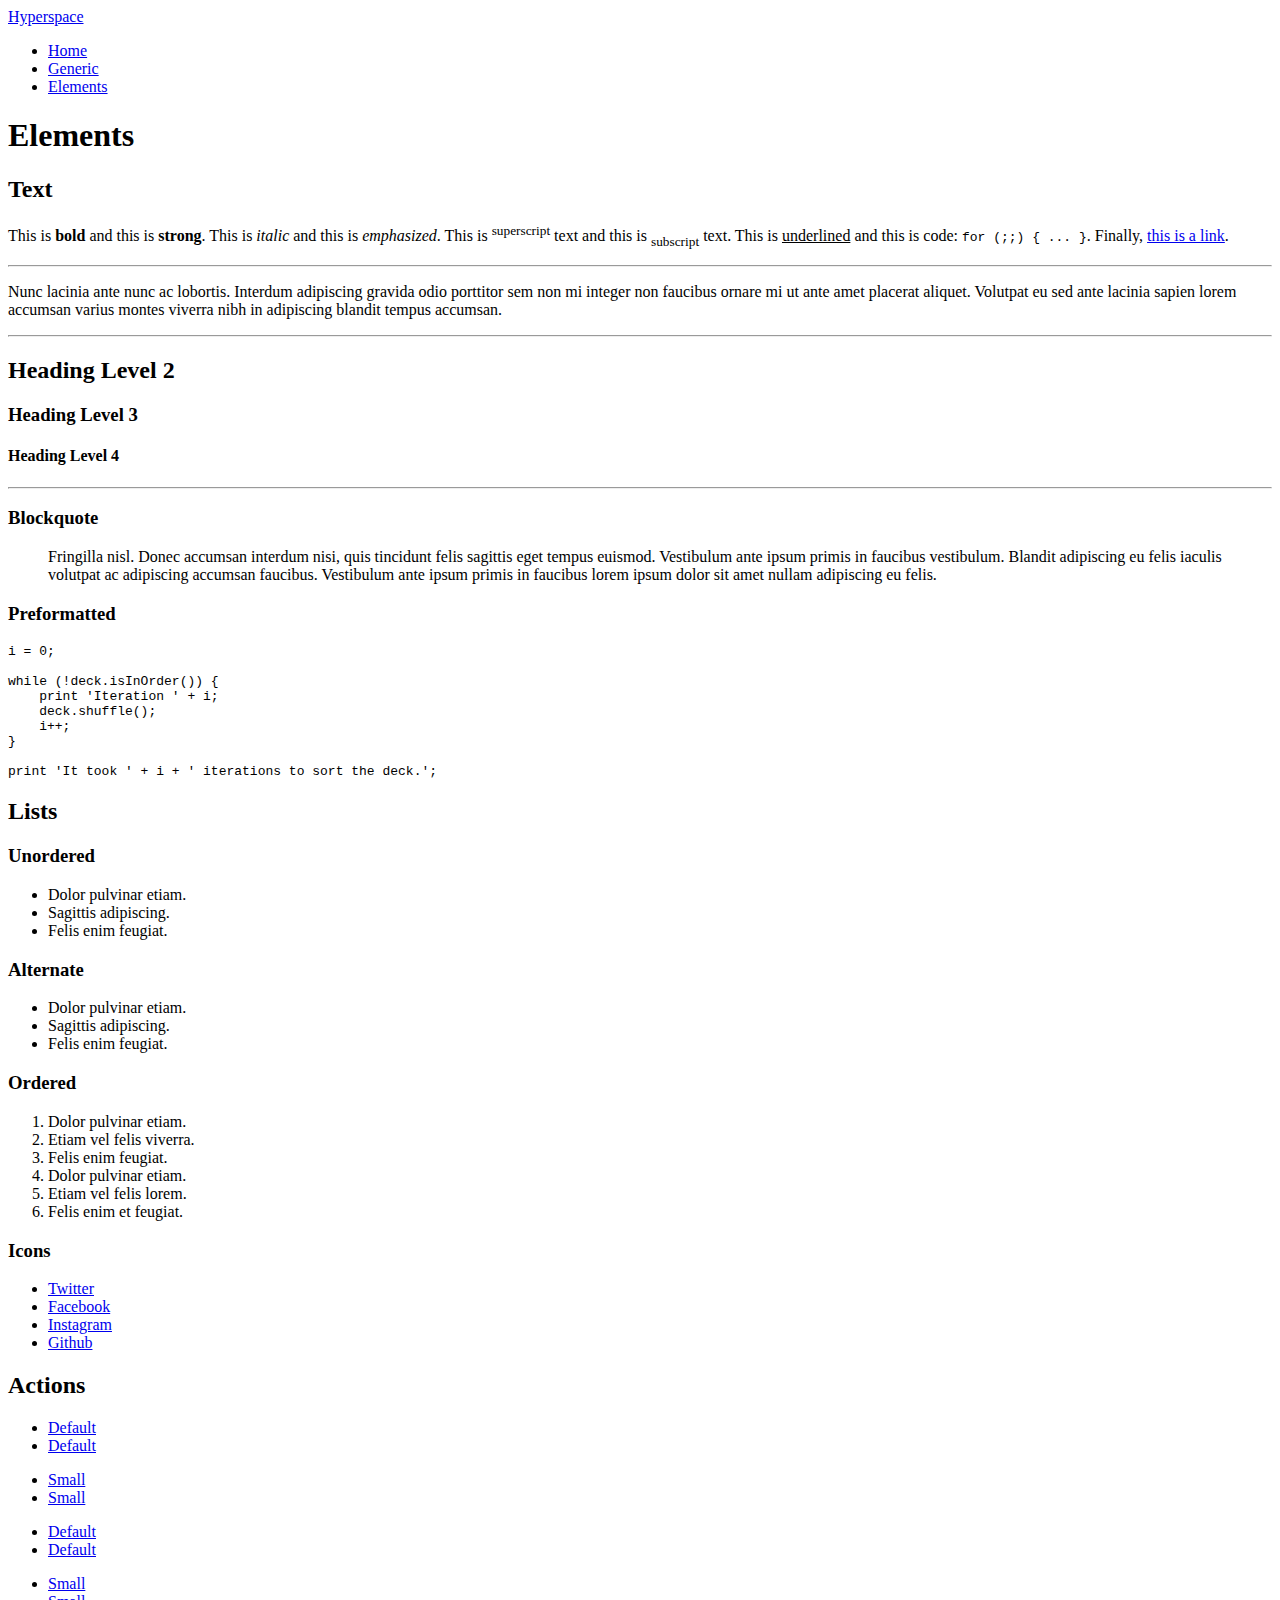
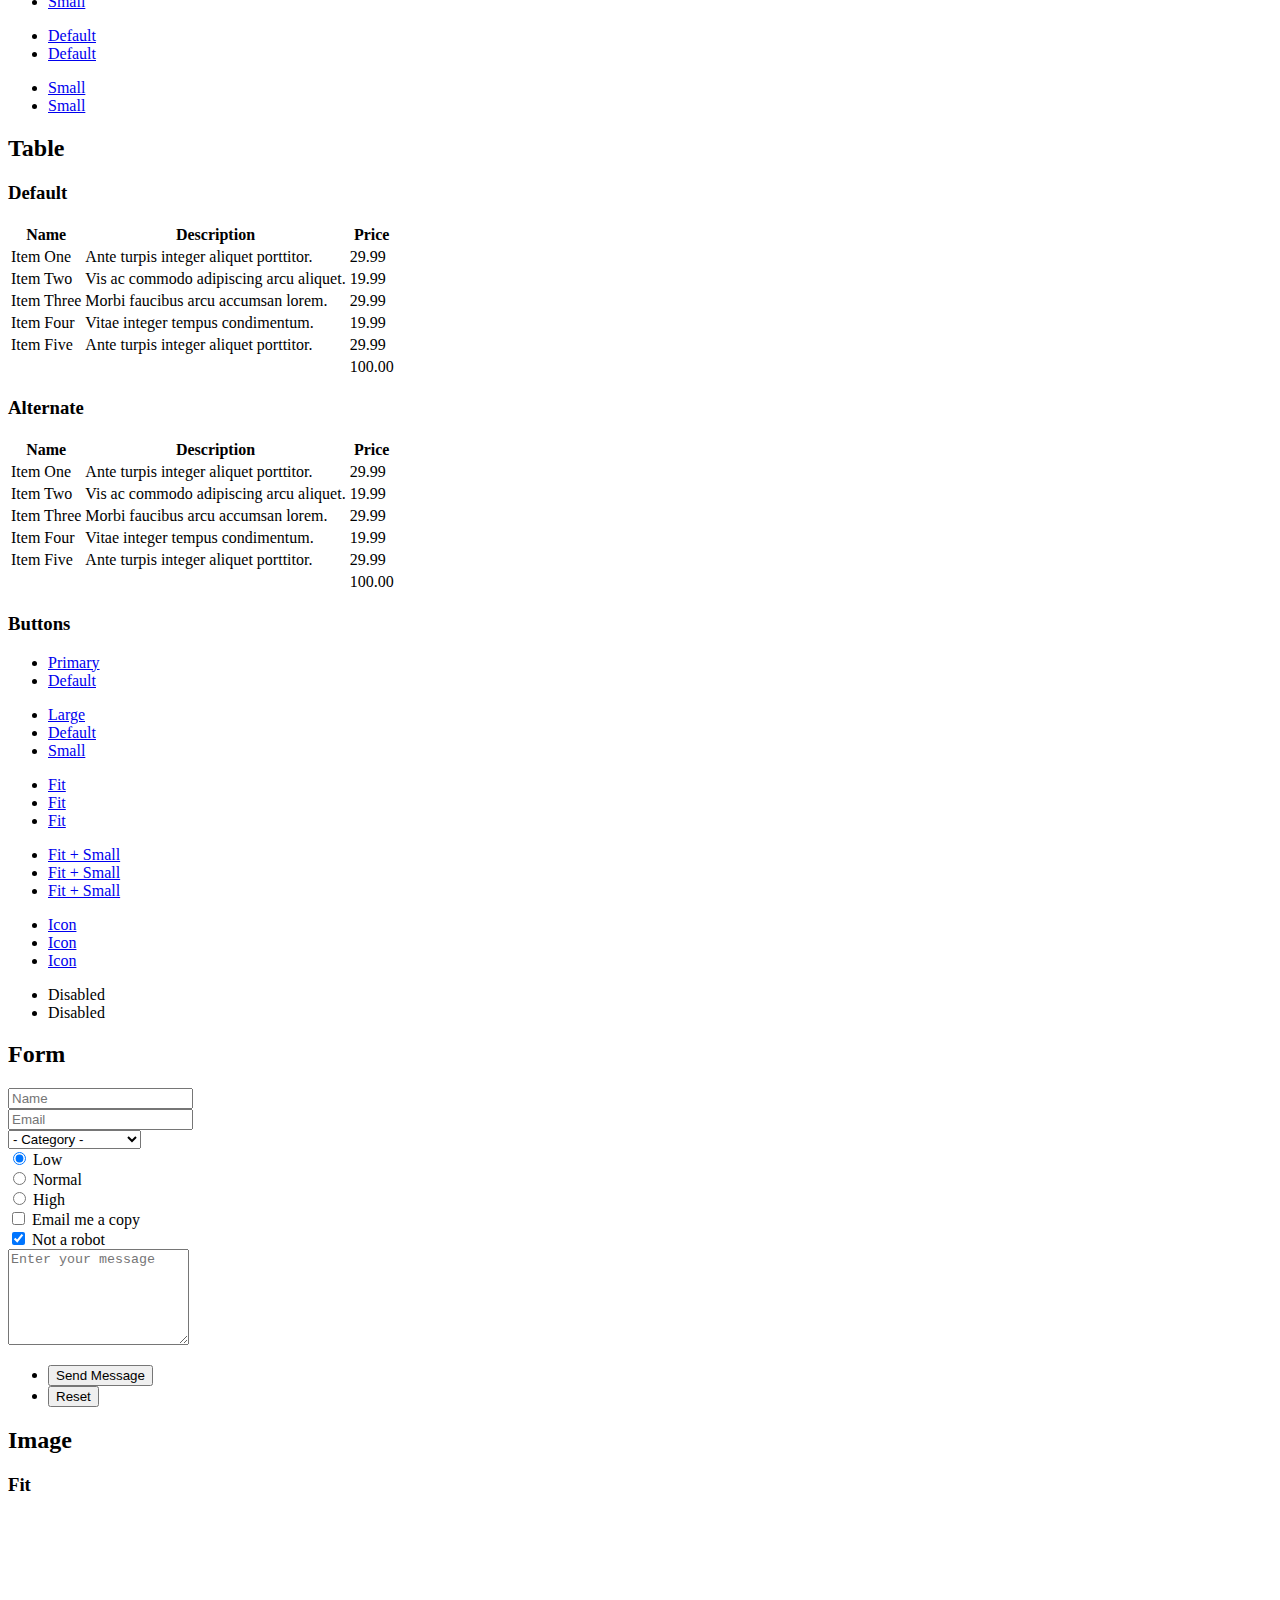
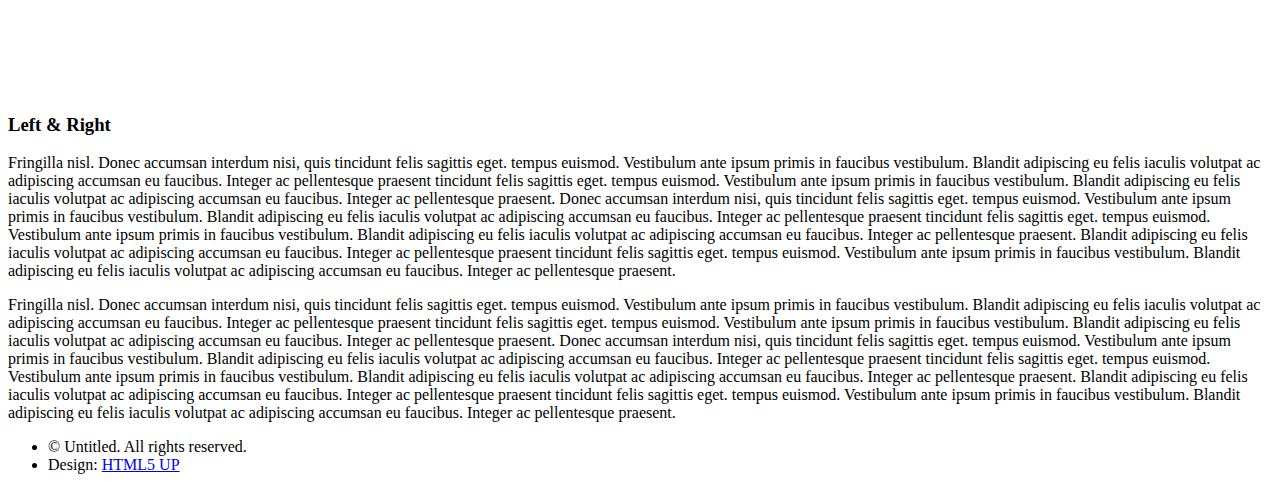
==== elements.html @ 209b7368 "Add files via upload" ====
<!DOCTYPE HTML>
<!--
	Hyperspace by HTML5 UP
	html5up.net | @ajlkn
	Free for personal and commercial use under the CCA 3.0 license (html5up.net/license)
-->
<html>
	<head>
		<title>Elements - Hyperspace by HTML5 UP</title>
		<meta charset="utf-8" />
		<meta name="viewport" content="width=device-width, initial-scale=1, user-scalable=no" />
		<link rel="stylesheet" href="assets/css/main.css" />
		<noscript><link rel="stylesheet" href="assets/css/noscript.css" /></noscript>
	</head>
	<body class="is-preload">

		<!-- Header -->
			<header id="header">
				<a href="index.html" class="title">Hyperspace</a>
				<nav>
					<ul>
						<li><a href="index.html">Home</a></li>
						<li><a href="generic.html">Generic</a></li>
						<li><a href="elements.html"  class="active">Elements</a></li>
					</ul>
				</nav>
			</header>

		<!-- Wrapper -->
			<div id="wrapper">

				<!-- Main -->
					<section id="main" class="wrapper">
						<div class="inner">
							<h1 class="major">Elements</h1>

							<!-- Text -->
								<section>
									<h2>Text</h2>
									<p>This is <b>bold</b> and this is <strong>strong</strong>. This is <i>italic</i> and this is <em>emphasized</em>.
									This is <sup>superscript</sup> text and this is <sub>subscript</sub> text.
									This is <u>underlined</u> and this is code: <code>for (;;) { ... }</code>. Finally, <a href="#">this is a link</a>.</p>
									<hr />
									<p>Nunc lacinia ante nunc ac lobortis. Interdum adipiscing gravida odio porttitor sem non mi integer non faucibus ornare mi ut ante amet placerat aliquet. Volutpat eu sed ante lacinia sapien lorem accumsan varius montes viverra nibh in adipiscing blandit tempus accumsan.</p>
									<hr />
									<h2>Heading Level 2</h2>
									<h3>Heading Level 3</h3>
									<h4>Heading Level 4</h4>
									<hr />
									<h3>Blockquote</h3>
									<blockquote>Fringilla nisl. Donec accumsan interdum nisi, quis tincidunt felis sagittis eget tempus euismod. Vestibulum ante ipsum primis in faucibus vestibulum. Blandit adipiscing eu felis iaculis volutpat ac adipiscing accumsan faucibus. Vestibulum ante ipsum primis in faucibus lorem ipsum dolor sit amet nullam adipiscing eu felis.</blockquote>
									<h3>Preformatted</h3>
									<pre><code>i = 0;

while (!deck.isInOrder()) {
    print 'Iteration ' + i;
    deck.shuffle();
    i++;
}

print 'It took ' + i + ' iterations to sort the deck.';</code></pre>
								</section>

							<!-- Lists -->
								<section>
									<h2>Lists</h2>
									<div class="row">
										<div class="col-6 col-12-medium">
											<h3>Unordered</h3>
											<ul>
												<li>Dolor pulvinar etiam.</li>
												<li>Sagittis adipiscing.</li>
												<li>Felis enim feugiat.</li>
											</ul>
											<h3>Alternate</h3>
											<ul class="alt">
												<li>Dolor pulvinar etiam.</li>
												<li>Sagittis adipiscing.</li>
												<li>Felis enim feugiat.</li>
											</ul>
										</div>
										<div class="col-6 col-12-medium">
											<h3>Ordered</h3>
											<ol>
												<li>Dolor pulvinar etiam.</li>
												<li>Etiam vel felis viverra.</li>
												<li>Felis enim feugiat.</li>
												<li>Dolor pulvinar etiam.</li>
												<li>Etiam vel felis lorem.</li>
												<li>Felis enim et feugiat.</li>
											</ol>
											<h3>Icons</h3>
											<ul class="icons">
												<li><a href="#" class="icon brands fa-twitter"><span class="label">Twitter</span></a></li>
												<li><a href="#" class="icon brands fa-facebook-f"><span class="label">Facebook</span></a></li>
												<li><a href="#" class="icon brands fa-instagram"><span class="label">Instagram</span></a></li>
												<li><a href="#" class="icon brands fa-github"><span class="label">Github</span></a></li>
											</ul>
										</div>
									</div>
									<h2>Actions</h2>
									<div class="row">
										<div class="col-6 col-12-medium">
											<ul class="actions">
												<li><a href="#" class="button primary">Default</a></li>
												<li><a href="#" class="button">Default</a></li>
											</ul>
											<ul class="actions small">
												<li><a href="#" class="button primary small">Small</a></li>
												<li><a href="#" class="button small">Small</a></li>
											</ul>
											<ul class="actions stacked">
												<li><a href="#" class="button primary">Default</a></li>
												<li><a href="#" class="button">Default</a></li>
											</ul>
											<ul class="actions stacked">
												<li><a href="#" class="button primary small">Small</a></li>
												<li><a href="#" class="button small">Small</a></li>
											</ul>
										</div>
										<div class="col-6 col-12-medium">
											<ul class="actions stacked">
												<li><a href="#" class="button primary fit">Default</a></li>
												<li><a href="#" class="button fit">Default</a></li>
											</ul>
											<ul class="actions stacked">
												<li><a href="#" class="button primary small fit">Small</a></li>
												<li><a href="#" class="button small fit">Small</a></li>
											</ul>
										</div>
									</div>
								</section>

							<!-- Table -->
								<section>
									<h2>Table</h2>
									<h3>Default</h3>
									<div class="table-wrapper">
										<table>
											<thead>
												<tr>
													<th>Name</th>
													<th>Description</th>
													<th>Price</th>
												</tr>
											</thead>
											<tbody>
												<tr>
													<td>Item One</td>
													<td>Ante turpis integer aliquet porttitor.</td>
													<td>29.99</td>
												</tr>
												<tr>
													<td>Item Two</td>
													<td>Vis ac commodo adipiscing arcu aliquet.</td>
													<td>19.99</td>
												</tr>
												<tr>
													<td>Item Three</td>
													<td> Morbi faucibus arcu accumsan lorem.</td>
													<td>29.99</td>
												</tr>
												<tr>
													<td>Item Four</td>
													<td>Vitae integer tempus condimentum.</td>
													<td>19.99</td>
												</tr>
												<tr>
													<td>Item Five</td>
													<td>Ante turpis integer aliquet porttitor.</td>
													<td>29.99</td>
												</tr>
											</tbody>
											<tfoot>
												<tr>
													<td colspan="2"></td>
													<td>100.00</td>
												</tr>
											</tfoot>
										</table>
									</div>

									<h3>Alternate</h3>
									<div class="table-wrapper">
										<table class="alt">
											<thead>
												<tr>
													<th>Name</th>
													<th>Description</th>
													<th>Price</th>
												</tr>
											</thead>
											<tbody>
												<tr>
													<td>Item One</td>
													<td>Ante turpis integer aliquet porttitor.</td>
													<td>29.99</td>
												</tr>
												<tr>
													<td>Item Two</td>
													<td>Vis ac commodo adipiscing arcu aliquet.</td>
													<td>19.99</td>
												</tr>
												<tr>
													<td>Item Three</td>
													<td> Morbi faucibus arcu accumsan lorem.</td>
													<td>29.99</td>
												</tr>
												<tr>
													<td>Item Four</td>
													<td>Vitae integer tempus condimentum.</td>
													<td>19.99</td>
												</tr>
												<tr>
													<td>Item Five</td>
													<td>Ante turpis integer aliquet porttitor.</td>
													<td>29.99</td>
												</tr>
											</tbody>
											<tfoot>
												<tr>
													<td colspan="2"></td>
													<td>100.00</td>
												</tr>
											</tfoot>
										</table>
									</div>
								</section>

							<!-- Buttons -->
								<section>
									<h3>Buttons</h3>
									<ul class="actions">
										<li><a href="#" class="button primary">Primary</a></li>
										<li><a href="#" class="button">Default</a></li>
									</ul>
									<ul class="actions">
										<li><a href="#" class="button large">Large</a></li>
										<li><a href="#" class="button">Default</a></li>
										<li><a href="#" class="button small">Small</a></li>
									</ul>
									<ul class="actions fit">
										<li><a href="#" class="button primary fit">Fit</a></li>
										<li><a href="#" class="button fit">Fit</a></li>
										<li><a href="#" class="button fit">Fit</a></li>
									</ul>
									<ul class="actions fit small">
										<li><a href="#" class="button primary fit small">Fit + Small</a></li>
										<li><a href="#" class="button fit small">Fit + Small</a></li>
										<li><a href="#" class="button fit small">Fit + Small</a></li>
									</ul>
									<ul class="actions">
										<li><a href="#" class="button primary icon solid fa-download">Icon</a></li>
										<li><a href="#" class="button icon solid fa-upload">Icon</a></li>
										<li><a href="#" class="button icon solid fa-save">Icon</a></li>
									</ul>
									<ul class="actions">
										<li><span class="button primary disabled">Disabled</span></li>
										<li><span class="button disabled">Disabled</span></li>
									</ul>
								</section>

							<!-- Form -->
								<section>
									<h2>Form</h2>
									<form method="post" action="#">
										<div class="row gtr-uniform">
											<div class="col-6 col-12-xsmall">
												<input type="text" name="demo-name" id="demo-name" value="" placeholder="Name" />
											</div>
											<div class="col-6 col-12-xsmall">
												<input type="email" name="demo-email" id="demo-email" value="" placeholder="Email" />
											</div>
											<div class="col-12">
												<select name="demo-category" id="demo-category">
													<option value="">- Category -</option>
													<option value="1">Manufacturing</option>
													<option value="1">Shipping</option>
													<option value="1">Administration</option>
													<option value="1">Human Resources</option>
												</select>
											</div>
											<div class="col-4 col-12-small">
												<input type="radio" id="demo-priority-low" name="demo-priority" checked>
												<label for="demo-priority-low">Low</label>
											</div>
											<div class="col-4 col-12-small">
												<input type="radio" id="demo-priority-normal" name="demo-priority">
												<label for="demo-priority-normal">Normal</label>
											</div>
											<div class="col-4 col-12-small">
												<input type="radio" id="demo-priority-high" name="demo-priority">
												<label for="demo-priority-high">High</label>
											</div>
											<div class="col-6 col-12-small">
												<input type="checkbox" id="demo-copy" name="demo-copy">
												<label for="demo-copy">Email me a copy</label>
											</div>
											<div class="col-6 col-12-small">
												<input type="checkbox" id="demo-human" name="demo-human" checked>
												<label for="demo-human">Not a robot</label>
											</div>
											<div class="col-12">
												<textarea name="demo-message" id="demo-message" placeholder="Enter your message" rows="6"></textarea>
											</div>
											<div class="col-12">
												<ul class="actions">
													<li><input type="submit" value="Send Message" class="primary" /></li>
													<li><input type="reset" value="Reset" /></li>
												</ul>
											</div>
										</div>
									</form>
								</section>

							<!-- Image -->
								<section>
									<h2>Image</h2>
									<h3>Fit</h3>
									<div class="box alt">
										<div class="row gtr-uniform">
											<div class="col-12"><span class="image fit"><img src="images/pic04.jpg" alt="" /></span></div>
											<div class="col-4"><span class="image fit"><img src="images/pic01.jpg" alt="" /></span></div>
											<div class="col-4"><span class="image fit"><img src="images/pic02.jpg" alt="" /></span></div>
											<div class="col-4"><span class="image fit"><img src="images/pic03.jpg" alt="" /></span></div>
											<div class="col-4"><span class="image fit"><img src="images/pic03.jpg" alt="" /></span></div>
											<div class="col-4"><span class="image fit"><img src="images/pic01.jpg" alt="" /></span></div>
											<div class="col-4"><span class="image fit"><img src="images/pic02.jpg" alt="" /></span></div>
											<div class="col-4"><span class="image fit"><img src="images/pic02.jpg" alt="" /></span></div>
											<div class="col-4"><span class="image fit"><img src="images/pic03.jpg" alt="" /></span></div>
											<div class="col-4"><span class="image fit"><img src="images/pic01.jpg" alt="" /></span></div>
										</div>
									</div>
									<h3>Left &amp; Right</h3>
									<p><span class="image left"><img src="images/pic05.jpg" alt="" /></span>Fringilla nisl. Donec accumsan interdum nisi, quis tincidunt felis sagittis eget. tempus euismod. Vestibulum ante ipsum primis in faucibus vestibulum. Blandit adipiscing eu felis iaculis volutpat ac adipiscing accumsan eu faucibus. Integer ac pellentesque praesent tincidunt felis sagittis eget. tempus euismod. Vestibulum ante ipsum primis in faucibus vestibulum. Blandit adipiscing eu felis iaculis volutpat ac adipiscing accumsan eu faucibus. Integer ac pellentesque praesent. Donec accumsan interdum nisi, quis tincidunt felis sagittis eget. tempus euismod. Vestibulum ante ipsum primis in faucibus vestibulum. Blandit adipiscing eu felis iaculis volutpat ac adipiscing accumsan eu faucibus. Integer ac pellentesque praesent tincidunt felis sagittis eget. tempus euismod. Vestibulum ante ipsum primis in faucibus vestibulum. Blandit adipiscing eu felis iaculis volutpat ac adipiscing accumsan eu faucibus. Integer ac pellentesque praesent. Blandit adipiscing eu felis iaculis volutpat ac adipiscing accumsan eu faucibus. Integer ac pellentesque praesent tincidunt felis sagittis eget. tempus euismod. Vestibulum ante ipsum primis in faucibus vestibulum. Blandit adipiscing eu felis iaculis volutpat ac adipiscing accumsan eu faucibus. Integer ac pellentesque praesent.</p>
									<p><span class="image right"><img src="images/pic06.jpg" alt="" /></span>Fringilla nisl. Donec accumsan interdum nisi, quis tincidunt felis sagittis eget. tempus euismod. Vestibulum ante ipsum primis in faucibus vestibulum. Blandit adipiscing eu felis iaculis volutpat ac adipiscing accumsan eu faucibus. Integer ac pellentesque praesent tincidunt felis sagittis eget. tempus euismod. Vestibulum ante ipsum primis in faucibus vestibulum. Blandit adipiscing eu felis iaculis volutpat ac adipiscing accumsan eu faucibus. Integer ac pellentesque praesent. Donec accumsan interdum nisi, quis tincidunt felis sagittis eget. tempus euismod. Vestibulum ante ipsum primis in faucibus vestibulum. Blandit adipiscing eu felis iaculis volutpat ac adipiscing accumsan eu faucibus. Integer ac pellentesque praesent tincidunt felis sagittis eget. tempus euismod. Vestibulum ante ipsum primis in faucibus vestibulum. Blandit adipiscing eu felis iaculis volutpat ac adipiscing accumsan eu faucibus. Integer ac pellentesque praesent. Blandit adipiscing eu felis iaculis volutpat ac adipiscing accumsan eu faucibus. Integer ac pellentesque praesent tincidunt felis sagittis eget. tempus euismod. Vestibulum ante ipsum primis in faucibus vestibulum. Blandit adipiscing eu felis iaculis volutpat ac adipiscing accumsan eu faucibus. Integer ac pellentesque praesent.</p>
								</section>

						</div>
					</section>

			</div>

		<!-- Footer -->
			<footer id="footer" class="wrapper alt">
				<div class="inner">
					<ul class="menu">
						<li>&copy; Untitled. All rights reserved.</li><li>Design: <a href="http://html5up.net">HTML5 UP</a></li>
					</ul>
				</div>
			</footer>

		<!-- Scripts -->
			<script src="assets/js/jquery.min.js"></script>
			<script src="assets/js/jquery.scrollex.min.js"></script>
			<script src="assets/js/jquery.scrolly.min.js"></script>
			<script src="assets/js/browser.min.js"></script>
			<script src="assets/js/breakpoints.min.js"></script>
			<script src="assets/js/util.js"></script>
			<script src="assets/js/main.js"></script>

	</body>
</html>
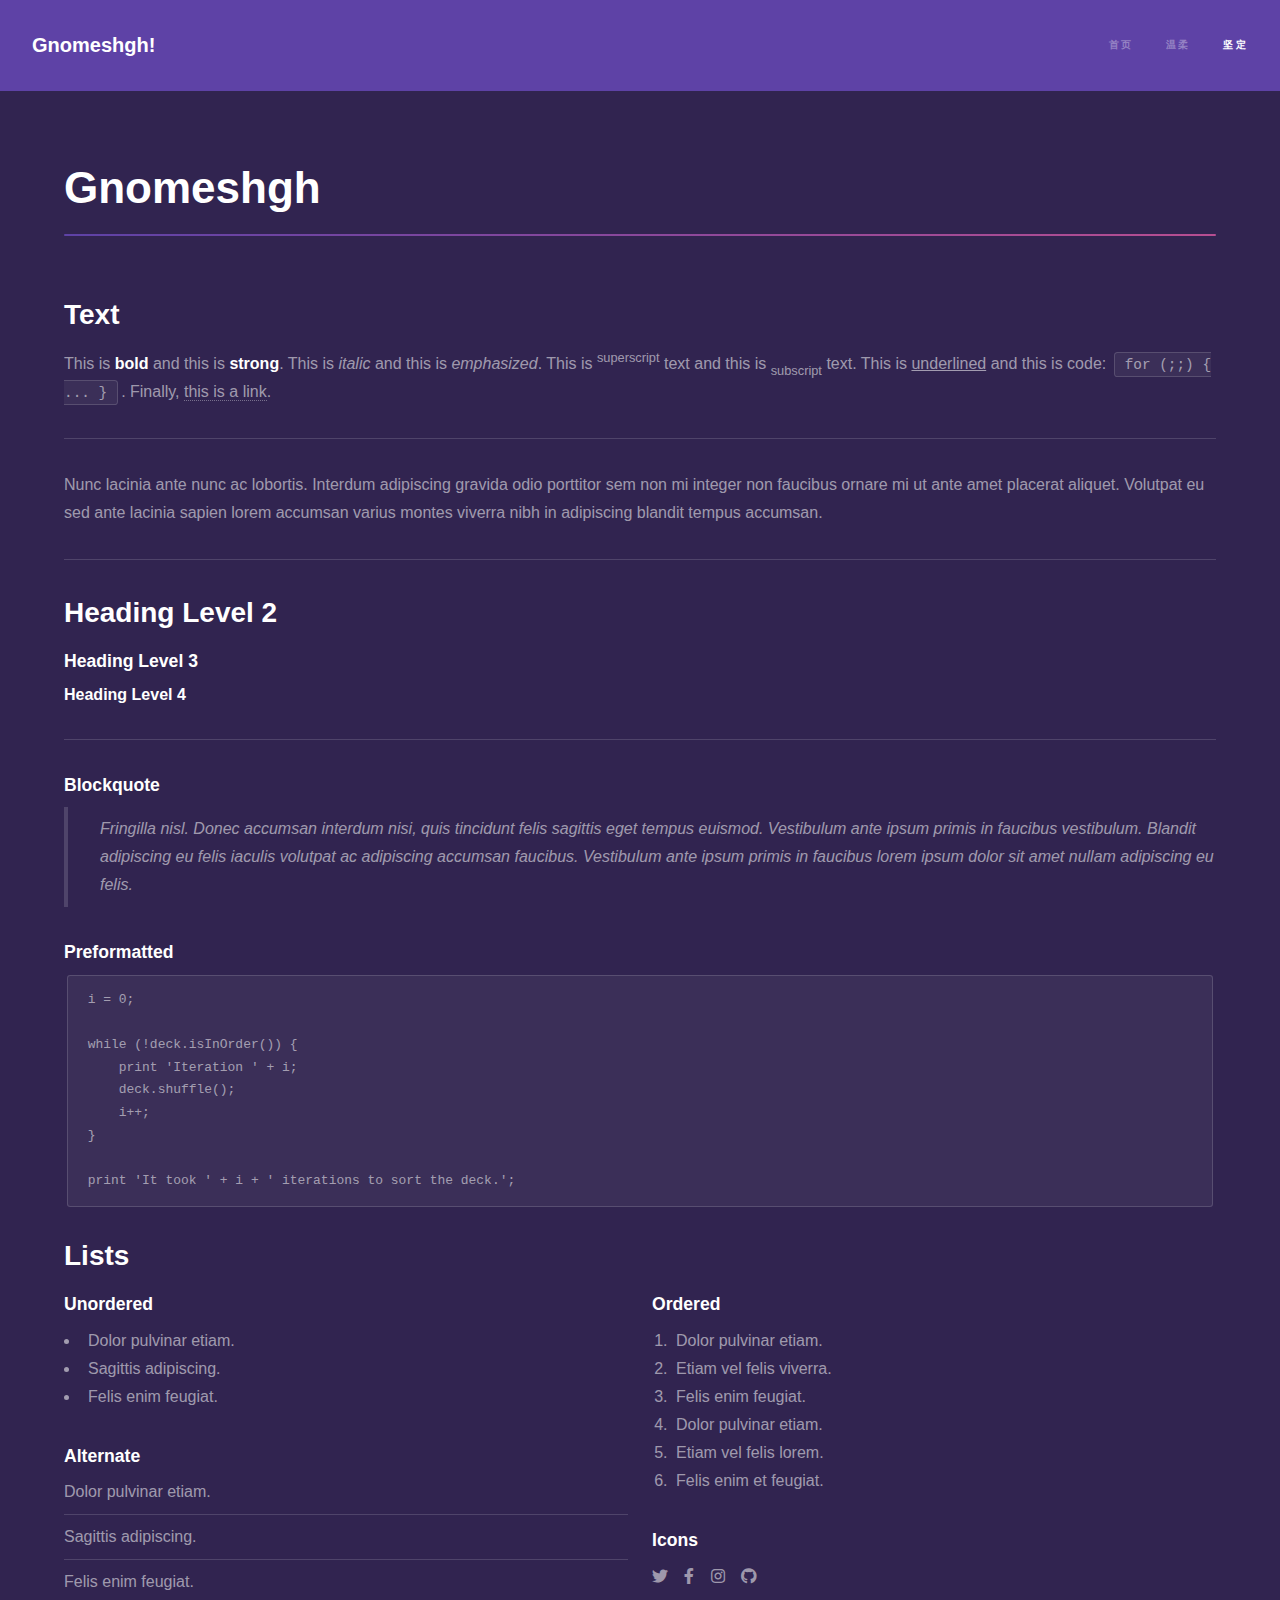
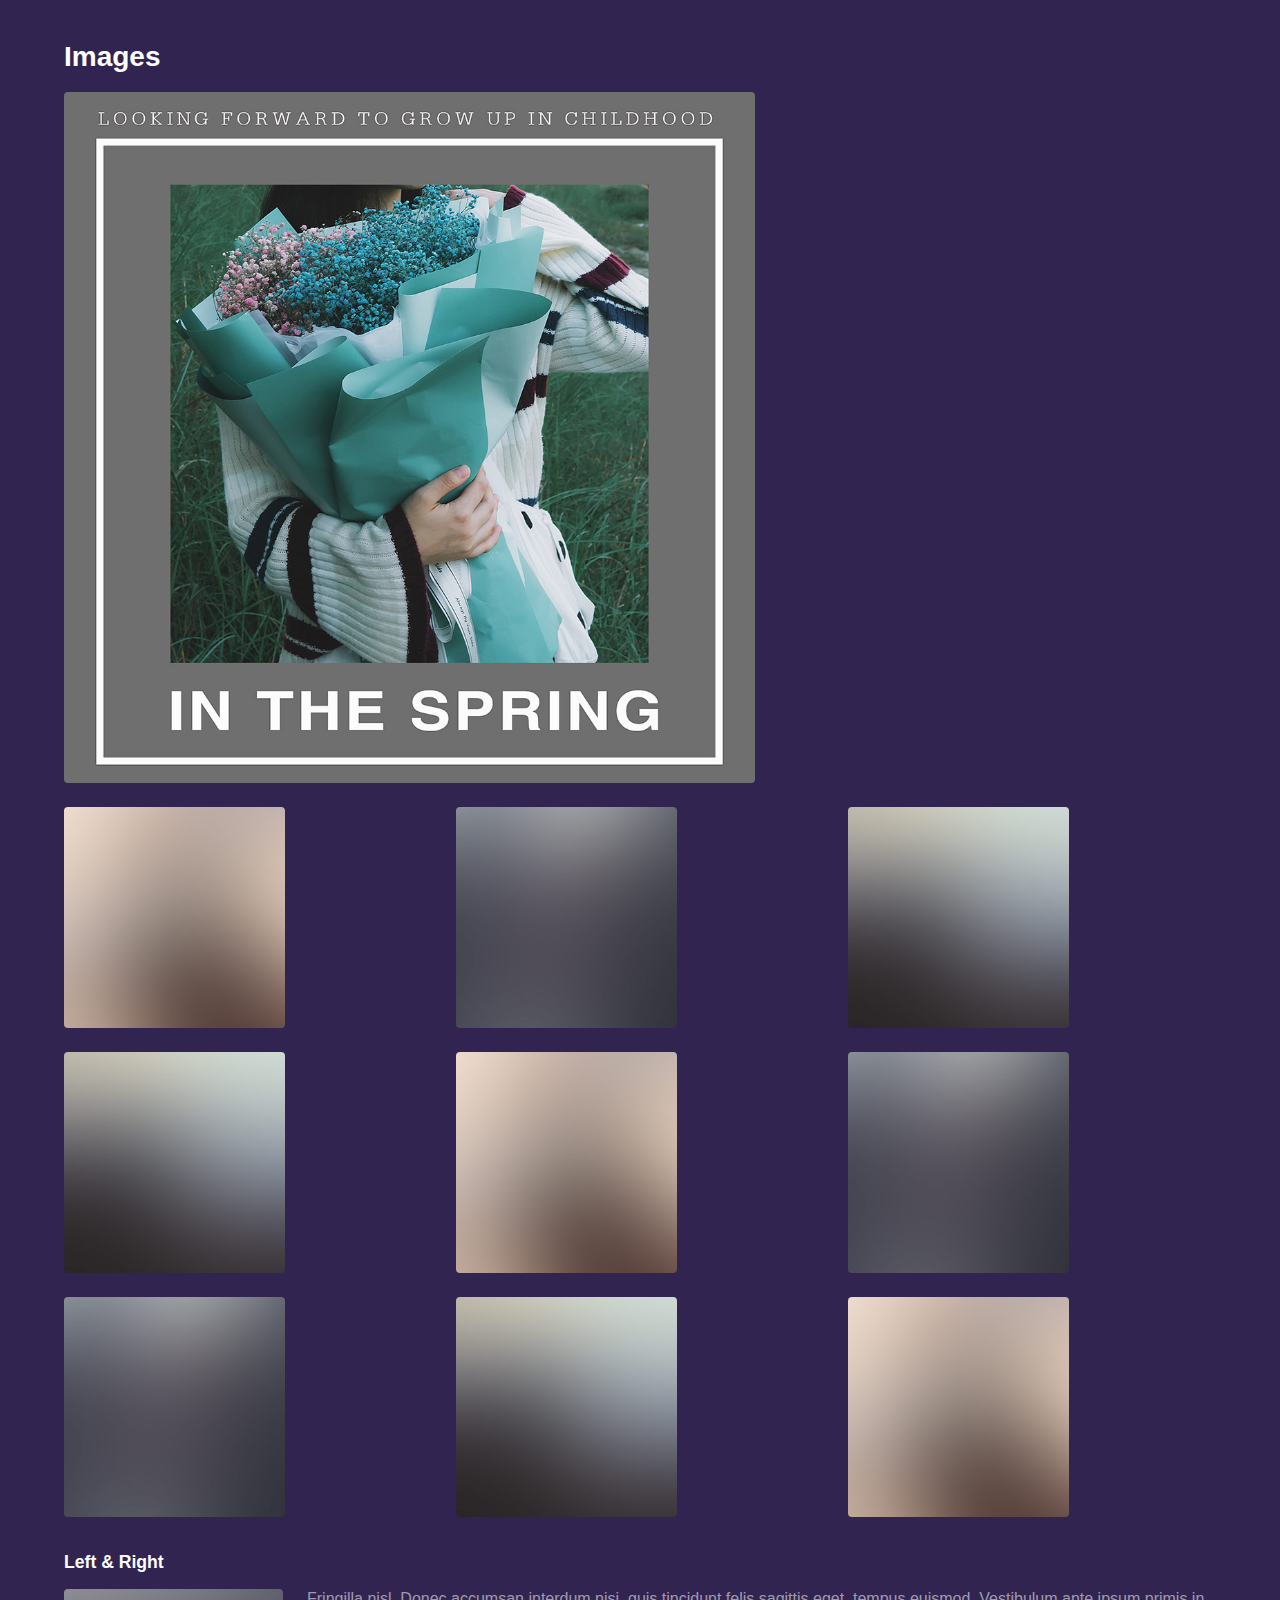
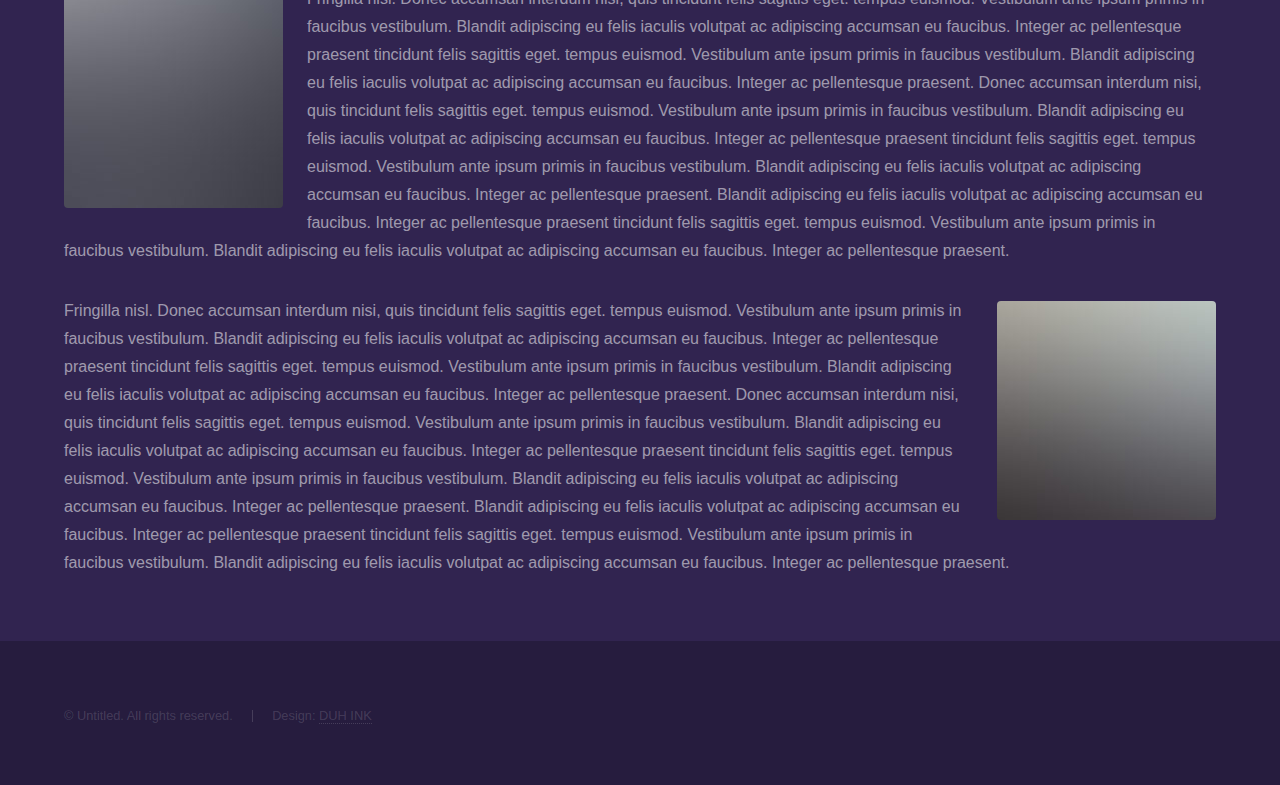
==== commit 1b63a6ac: "Add files via upload" ====
--- a/elements.html
+++ b/elements.html
@@ -6,7 +6,7 @@
 -->
 <html>
 	<head>
-		<title>Elements - Hyperspace by HTML5 UP</title>
+		<title>Elements - Gnomeshgh</title>
 		<meta charset="utf-8" />
 		<meta name="viewport" content="width=device-width, initial-scale=1, user-scalable=no" />
 		<link rel="stylesheet" href="assets/css/main.css" />
@@ -16,12 +16,12 @@
 
 		<!-- Header -->
 			<header id="header">
-				<a href="index.html" class="title">Hyperspace</a>
+				<a href="index.html" class="title">Gnomeshgh!</a>
 				<nav>
 					<ul>
-						<li><a href="index.html">Home</a></li>
-						<li><a href="generic.html">Generic</a></li>
-						<li><a href="elements.html"  class="active">Elements</a></li>
+						<li><a href="index.html">首页</a></li>
+						<li><a href="generic.html">温柔</a></li>
+						<li><a href="elements.html"  class="active">坚定</a></li>
 					</ul>
 				</nav>
 			</header>
@@ -32,7 +32,7 @@
 				<!-- Main -->
 					<section id="main" class="wrapper">
 						<div class="inner">
-							<h1 class="major">Elements</h1>
+							<h1 class="major">Gnomeshgh</h1>
 
 							<!-- Text -->
 								<section>
@@ -98,225 +98,16 @@
 											</ul>
 										</div>
 									</div>
-									<h2>Actions</h2>
-									<div class="row">
-										<div class="col-6 col-12-medium">
-											<ul class="actions">
-												<li><a href="#" class="button primary">Default</a></li>
-												<li><a href="#" class="button">Default</a></li>
-											</ul>
-											<ul class="actions small">
-												<li><a href="#" class="button primary small">Small</a></li>
-												<li><a href="#" class="button small">Small</a></li>
-											</ul>
-											<ul class="actions stacked">
-												<li><a href="#" class="button primary">Default</a></li>
-												<li><a href="#" class="button">Default</a></li>
-											</ul>
-											<ul class="actions stacked">
-												<li><a href="#" class="button primary small">Small</a></li>
-												<li><a href="#" class="button small">Small</a></li>
-											</ul>
-										</div>
-										<div class="col-6 col-12-medium">
-											<ul class="actions stacked">
-												<li><a href="#" class="button primary fit">Default</a></li>
-												<li><a href="#" class="button fit">Default</a></li>
-											</ul>
-											<ul class="actions stacked">
-												<li><a href="#" class="button primary small fit">Small</a></li>
-												<li><a href="#" class="button small fit">Small</a></li>
-											</ul>
-										</div>
-									</div>
+									
 								</section>
 
-							<!-- Table -->
-								<section>
-									<h2>Table</h2>
-									<h3>Default</h3>
-									<div class="table-wrapper">
-										<table>
-											<thead>
-												<tr>
-													<th>Name</th>
-													<th>Description</th>
-													<th>Price</th>
-												</tr>
-											</thead>
-											<tbody>
-												<tr>
-													<td>Item One</td>
-													<td>Ante turpis integer aliquet porttitor.</td>
-													<td>29.99</td>
-												</tr>
-												<tr>
-													<td>Item Two</td>
-													<td>Vis ac commodo adipiscing arcu aliquet.</td>
-													<td>19.99</td>
-												</tr>
-												<tr>
-													<td>Item Three</td>
-													<td> Morbi faucibus arcu accumsan lorem.</td>
-													<td>29.99</td>
-												</tr>
-												<tr>
-													<td>Item Four</td>
-													<td>Vitae integer tempus condimentum.</td>
-													<td>19.99</td>
-												</tr>
-												<tr>
-													<td>Item Five</td>
-													<td>Ante turpis integer aliquet porttitor.</td>
-													<td>29.99</td>
-												</tr>
-											</tbody>
-											<tfoot>
-												<tr>
-													<td colspan="2"></td>
-													<td>100.00</td>
-												</tr>
-											</tfoot>
-										</table>
-									</div>
+							
 
-									<h3>Alternate</h3>
-									<div class="table-wrapper">
-										<table class="alt">
-											<thead>
-												<tr>
-													<th>Name</th>
-													<th>Description</th>
-													<th>Price</th>
-												</tr>
-											</thead>
-											<tbody>
-												<tr>
-													<td>Item One</td>
-													<td>Ante turpis integer aliquet porttitor.</td>
-													<td>29.99</td>
-												</tr>
-												<tr>
-													<td>Item Two</td>
-													<td>Vis ac commodo adipiscing arcu aliquet.</td>
-													<td>19.99</td>
-												</tr>
-												<tr>
-													<td>Item Three</td>
-													<td> Morbi faucibus arcu accumsan lorem.</td>
-													<td>29.99</td>
-												</tr>
-												<tr>
-													<td>Item Four</td>
-													<td>Vitae integer tempus condimentum.</td>
-													<td>19.99</td>
-												</tr>
-												<tr>
-													<td>Item Five</td>
-													<td>Ante turpis integer aliquet porttitor.</td>
-													<td>29.99</td>
-												</tr>
-											</tbody>
-											<tfoot>
-												<tr>
-													<td colspan="2"></td>
-													<td>100.00</td>
-												</tr>
-											</tfoot>
-										</table>
-									</div>
-								</section>
 
-							<!-- Buttons -->
-								<section>
-									<h3>Buttons</h3>
-									<ul class="actions">
-										<li><a href="#" class="button primary">Primary</a></li>
-										<li><a href="#" class="button">Default</a></li>
-									</ul>
-									<ul class="actions">
-										<li><a href="#" class="button large">Large</a></li>
-										<li><a href="#" class="button">Default</a></li>
-										<li><a href="#" class="button small">Small</a></li>
-									</ul>
-									<ul class="actions fit">
-										<li><a href="#" class="button primary fit">Fit</a></li>
-										<li><a href="#" class="button fit">Fit</a></li>
-										<li><a href="#" class="button fit">Fit</a></li>
-									</ul>
-									<ul class="actions fit small">
-										<li><a href="#" class="button primary fit small">Fit + Small</a></li>
-										<li><a href="#" class="button fit small">Fit + Small</a></li>
-										<li><a href="#" class="button fit small">Fit + Small</a></li>
-									</ul>
-									<ul class="actions">
-										<li><a href="#" class="button primary icon solid fa-download">Icon</a></li>
-										<li><a href="#" class="button icon solid fa-upload">Icon</a></li>
-										<li><a href="#" class="button icon solid fa-save">Icon</a></li>
-									</ul>
-									<ul class="actions">
-										<li><span class="button primary disabled">Disabled</span></li>
-										<li><span class="button disabled">Disabled</span></li>
-									</ul>
-								</section>
-
-							<!-- Form -->
-								<section>
-									<h2>Form</h2>
-									<form method="post" action="#">
-										<div class="row gtr-uniform">
-											<div class="col-6 col-12-xsmall">
-												<input type="text" name="demo-name" id="demo-name" value="" placeholder="Name" />
-											</div>
-											<div class="col-6 col-12-xsmall">
-												<input type="email" name="demo-email" id="demo-email" value="" placeholder="Email" />
-											</div>
-											<div class="col-12">
-												<select name="demo-category" id="demo-category">
-													<option value="">- Category -</option>
-													<option value="1">Manufacturing</option>
-													<option value="1">Shipping</option>
-													<option value="1">Administration</option>
-													<option value="1">Human Resources</option>
-												</select>
-											</div>
-											<div class="col-4 col-12-small">
-												<input type="radio" id="demo-priority-low" name="demo-priority" checked>
-												<label for="demo-priority-low">Low</label>
-											</div>
-											<div class="col-4 col-12-small">
-												<input type="radio" id="demo-priority-normal" name="demo-priority">
-												<label for="demo-priority-normal">Normal</label>
-											</div>
-											<div class="col-4 col-12-small">
-												<input type="radio" id="demo-priority-high" name="demo-priority">
-												<label for="demo-priority-high">High</label>
-											</div>
-											<div class="col-6 col-12-small">
-												<input type="checkbox" id="demo-copy" name="demo-copy">
-												<label for="demo-copy">Email me a copy</label>
-											</div>
-											<div class="col-6 col-12-small">
-												<input type="checkbox" id="demo-human" name="demo-human" checked>
-												<label for="demo-human">Not a robot</label>
-											</div>
-											<div class="col-12">
-												<textarea name="demo-message" id="demo-message" placeholder="Enter your message" rows="6"></textarea>
-											</div>
-											<div class="col-12">
-												<ul class="actions">
-													<li><input type="submit" value="Send Message" class="primary" /></li>
-													<li><input type="reset" value="Reset" /></li>
-												</ul>
-											</div>
-										</div>
-									</form>
-								</section>
-
+							
 							<!-- Image -->
 								<section>
-									<h2>Image</h2>
-									<h3>Fit</h3>
+									<h2>Images</h2>
 									<div class="box alt">
 										<div class="row gtr-uniform">
 											<div class="col-12"><span class="image fit"><img src="images/pic04.jpg" alt="" /></span></div>
@@ -345,7 +136,7 @@
 			<footer id="footer" class="wrapper alt">
 				<div class="inner">
 					<ul class="menu">
-						<li>&copy; Untitled. All rights reserved.</li><li>Design: <a href="http://html5up.net">HTML5 UP</a></li>
+						<li>&copy; Untitled. All rights reserved.</li><li>Design: <a href="http://www.duh.ink">DUH INK</a></li>
 					</ul>
 				</div>
 			</footer>
--- a/assets/css/main.css
+++ b/assets/css/main.css
@@ -0,0 +1,3909 @@
+@import url(fontawesome-all.min.css);
+
+/*
+	Hyperspace by HTML5 UP
+	html5up.net | @ajlkn
+	Free for personal and commercial use under the CCA 3.0 license (html5up.net/license)
+*/
+
+html, body, div, span, applet, object,
+iframe, h1, h2, h3, h4, h5, h6, p, blockquote,
+pre, a, abbr, acronym, address, big, cite,
+code, del, dfn, em, img, ins, kbd, q, s, samp,
+small, strike, strong, sub, sup, tt, var, b,
+u, i, center, dl, dt, dd, ol, ul, li, fieldset,
+form, label, legend, table, caption, tbody,
+tfoot, thead, tr, th, td, article, aside,
+canvas, details, embed, figure, figcaption,
+footer, header, hgroup, menu, nav, output, ruby,
+section, summary, time, mark, audio, video {
+	margin: 0;
+	padding: 0;
+	border: 0;
+	font-size: 100%;
+	font: inherit;
+	vertical-align: baseline;}
+
+article, aside, details, figcaption, figure,
+footer, header, hgroup, menu, nav, section {
+	display: block;}
+
+body {
+	line-height: 1;
+}
+
+ol, ul {
+	list-style: none;
+}
+
+blockquote, q {
+	quotes: none;
+}
+
+	blockquote:before, blockquote:after, q:before, q:after {
+		content: '';
+		content: none;
+	}
+
+table {
+	border-collapse: collapse;
+	border-spacing: 0;
+}
+
+body {
+	-webkit-text-size-adjust: none;
+}
+
+mark {
+	background-color: transparent;
+	color: inherit;
+}
+
+input::-moz-focus-inner {
+	border: 0;
+	padding: 0;
+}
+
+input, select, textarea {
+	-moz-appearance: none;
+	-webkit-appearance: none;
+	-ms-appearance: none;
+	appearance: none;
+}
+
+/* Basic */
+
+	@-ms-viewport {
+		width: device-width;
+	}
+
+	body {
+		-ms-overflow-style: scrollbar;
+	}
+
+	@media screen and (max-width: 480px) {
+
+		html, body {
+			min-width: 320px;
+		}
+
+	}
+
+	html {
+		box-sizing: border-box;
+	}
+
+	*, *:before, *:after {
+		box-sizing: inherit;
+	}
+
+	body {
+		background: #312450;
+	}
+
+		body.is-preload *, body.is-preload *:before, body.is-preload *:after {
+			-moz-animation: none !important;
+			-webkit-animation: none !important;
+			-ms-animation: none !important;
+			animation: none !important;
+			-moz-transition: none !important;
+			-webkit-transition: none !important;
+			-ms-transition: none !important;
+			transition: none !important;
+		}
+
+/* Type */
+
+	body, input, select, textarea {
+		color: rgba(255, 255, 255, 0.55);
+		font-family: Arial, Helvetica, sans-serif;
+		font-size: 16.5pt;
+		font-weight: normal;
+		line-height: 1.75;
+	}
+
+		@media screen and (max-width: 1680px) {
+
+			body, input, select, textarea {
+				font-size: 13pt;
+			}
+
+		}
+
+		@media screen and (max-width: 1280px) {
+
+			body, input, select, textarea {
+				font-size: 12pt;
+			}
+
+		}
+
+		@media screen and (max-width: 360px) {
+
+			body, input, select, textarea {
+				font-size: 11pt;
+			}
+
+		}
+
+	a {
+		-moz-transition: color 0.2s ease, border-bottom-color 0.2s ease;
+		-webkit-transition: color 0.2s ease, border-bottom-color 0.2s ease;
+		-ms-transition: color 0.2s ease, border-bottom-color 0.2s ease;
+		transition: color 0.2s ease, border-bottom-color 0.2s ease;
+		border-bottom: dotted 1px rgba(255, 255, 255, 0.35);
+		color: inherit;
+		text-decoration: none;
+	}
+
+		a:hover {
+			border-bottom-color: transparent;
+			color: #ffffff;
+		}
+
+	strong, b {
+		color: #ffffff;
+		font-weight: bold;
+	}
+
+	em, i {
+		font-style: italic;
+	}
+
+	p {
+		margin: 0 0 2em 0;
+	}
+
+	h1, h2, h3, h4, h5, h6 {
+		color: #ffffff;
+		font-weight: bold;
+		line-height: 1.5;
+		margin: 0 0 0.5em 0;
+	}
+
+		h1 a, h2 a, h3 a, h4 a, h5 a, h6 a {
+			color: inherit;
+			text-decoration: none;
+		}
+
+	h1 {
+		font-size: 2.75em;
+	}
+
+		h1.major {
+			margin: 0 0 1.3em 0;
+			position: relative;
+			padding-bottom: 0.35em;
+		}
+
+			h1.major:after {
+				background-image: -moz-linear-gradient(to right, #5e42a6, #b74e91);
+				background-image: -webkit-linear-gradient(to right, #5e42a6, #b74e91);
+				background-image: -ms-linear-gradient(to right, #5e42a6, #b74e91);
+				background-image: linear-gradient(to right, #5e42a6, #b74e91);
+				-moz-transition: max-width 0.2s ease;
+				-webkit-transition: max-width 0.2s ease;
+				-ms-transition: max-width 0.2s ease;
+				transition: max-width 0.2s ease;
+				border-radius: 0.2em;
+				bottom: 0;
+				content: '';
+				height: 0.05em;
+				position: absolute;
+				right: 0;
+				width: 100%;
+			}
+
+	h2 {
+		font-size: 1.75em;
+	}
+
+	h3 {
+		font-size: 1.1em;
+	}
+
+	h4 {
+		font-size: 1em;
+	}
+
+	h5 {
+		font-size: 0.8em;
+	}
+
+	h6 {
+		font-size: 0.6em;
+	}
+
+	@media screen and (max-width: 736px) {
+
+		h1 {
+			font-size: 2em;
+		}
+
+		h2 {
+			font-size: 1.25em;
+		}
+
+		h3 {
+			font-size: 1em;
+		}
+
+		h4 {
+			font-size: 0.8em;
+		}
+
+		h5 {
+			font-size: 0.6em;
+		}
+
+		h6 {
+			font-size: 0.6em;
+		}
+
+	}
+
+	sub {
+		font-size: 0.8em;
+		position: relative;
+		top: 0.5em;
+	}
+
+	sup {
+		font-size: 0.8em;
+		position: relative;
+		top: -0.5em;
+	}
+
+	blockquote {
+		border-left: solid 4px rgba(255, 255, 255, 0.15);
+		font-style: italic;
+		margin: 0 0 2em 0;
+		padding: 0.5em 0 0.5em 2em;
+	}
+
+	code {
+		background: rgba(255, 255, 255, 0.05);
+		border-radius: 0.25em;
+		border: solid 1px rgba(255, 255, 255, 0.15);
+		font-family: "Courier New", monospace;
+		font-size: 0.9em;
+		margin: 0 0.25em;
+		padding: 0.25em 0.65em;
+	}
+
+	pre {
+		-webkit-overflow-scrolling: touch;
+		font-family: "Courier New", monospace;
+		font-size: 0.9em;
+		margin: 0 0 2em 0;
+	}
+
+		pre code {
+			display: block;
+			line-height: 1.75em;
+			padding: 1em 1.5em;
+			overflow-x: auto;
+		}
+
+	hr {
+		border: 0;
+		border-bottom: solid 1px rgba(255, 255, 255, 0.15);
+		margin: 2em 0;
+	}
+
+		hr.major {
+			margin: 3em 0;
+		}
+
+	.align-left {
+		text-align: left;
+	}
+
+	.align-center {
+		text-align: center;
+	}
+
+	.align-right {
+		text-align: right;
+	}
+
+/* Row */
+
+	.row {
+		display: flex;
+		flex-wrap: wrap;
+		box-sizing: border-box;
+		align-items: stretch;
+	}
+
+		.row > * {
+			box-sizing: border-box;
+		}
+
+		.row.gtr-uniform > * > :last-child {
+			margin-bottom: 0;
+		}
+
+		.row.aln-left {
+			justify-content: flex-start;
+		}
+
+		.row.aln-center {
+			justify-content: center;
+		}
+
+		.row.aln-right {
+			justify-content: flex-end;
+		}
+
+		.row.aln-top {
+			align-items: flex-start;
+		}
+
+		.row.aln-middle {
+			align-items: center;
+		}
+
+		.row.aln-bottom {
+			align-items: flex-end;
+		}
+
+		.row > .imp {
+			order: -1;
+		}
+
+		.row > .col-1 {
+			width: 8.33333%;
+		}
+
+		.row > .off-1 {
+			margin-left: 8.33333%;
+		}
+
+		.row > .col-2 {
+			width: 16.66667%;
+		}
+
+		.row > .off-2 {
+			margin-left: 16.66667%;
+		}
+
+		.row > .col-3 {
+			width: 25%;
+		}
+
+		.row > .off-3 {
+			margin-left: 25%;
+		}
+
+		.row > .col-4 {
+			width: 33.33333%;
+		}
+
+		.row > .off-4 {
+			margin-left: 33.33333%;
+		}
+
+		.row > .col-5 {
+			width: 41.66667%;
+		}
+
+		.row > .off-5 {
+			margin-left: 41.66667%;
+		}
+
+		.row > .col-6 {
+			width: 50%;
+		}
+
+		.row > .off-6 {
+			margin-left: 50%;
+		}
+
+		.row > .col-7 {
+			width: 58.33333%;
+		}
+
+		.row > .off-7 {
+			margin-left: 58.33333%;
+		}
+
+		.row > .col-8 {
+			width: 66.66667%;
+		}
+
+		.row > .off-8 {
+			margin-left: 66.66667%;
+		}
+
+		.row > .col-9 {
+			width: 75%;
+		}
+
+		.row > .off-9 {
+			margin-left: 75%;
+		}
+
+		.row > .col-10 {
+			width: 83.33333%;
+		}
+
+		.row > .off-10 {
+			margin-left: 83.33333%;
+		}
+
+		.row > .col-11 {
+			width: 91.66667%;
+		}
+
+		.row > .off-11 {
+			margin-left: 91.66667%;
+		}
+
+		.row > .col-12 {
+			width: 100%;
+		}
+
+		.row > .off-12 {
+			margin-left: 100%;
+		}
+
+		.row.gtr-0 {
+			margin-top: 0;
+			margin-left: 0em;
+		}
+
+			.row.gtr-0 > * {
+				padding: 0 0 0 0em;
+			}
+
+			.row.gtr-0.gtr-uniform {
+				margin-top: 0em;
+			}
+
+				.row.gtr-0.gtr-uniform > * {
+					padding-top: 0em;
+				}
+
+		.row.gtr-25 {
+			margin-top: 0;
+			margin-left: -0.375em;
+		}
+
+			.row.gtr-25 > * {
+				padding: 0 0 0 0.375em;
+			}
+
+			.row.gtr-25.gtr-uniform {
+				margin-top: -0.375em;
+			}
+
+				.row.gtr-25.gtr-uniform > * {
+					padding-top: 0.375em;
+				}
+
+		.row.gtr-50 {
+			margin-top: 0;
+			margin-left: -0.75em;
+		}
+
+			.row.gtr-50 > * {
+				padding: 0 0 0 0.75em;
+			}
+
+			.row.gtr-50.gtr-uniform {
+				margin-top: -0.75em;
+			}
+
+				.row.gtr-50.gtr-uniform > * {
+					padding-top: 0.75em;
+				}
+
+		.row {
+			margin-top: 0;
+			margin-left: -1.5em;
+		}
+
+			.row > * {
+				padding: 0 0 0 1.5em;
+			}
+
+			.row.gtr-uniform {
+				margin-top: -1.5em;
+			}
+
+				.row.gtr-uniform > * {
+					padding-top: 1.5em;
+				}
+
+		.row.gtr-150 {
+			margin-top: 0;
+			margin-left: -2.25em;
+		}
+
+			.row.gtr-150 > * {
+				padding: 0 0 0 2.25em;
+			}
+
+			.row.gtr-150.gtr-uniform {
+				margin-top: -2.25em;
+			}
+
+				.row.gtr-150.gtr-uniform > * {
+					padding-top: 2.25em;
+				}
+
+		.row.gtr-200 {
+			margin-top: 0;
+			margin-left: -3em;
+		}
+
+			.row.gtr-200 > * {
+				padding: 0 0 0 3em;
+			}
+
+			.row.gtr-200.gtr-uniform {
+				margin-top: -3em;
+			}
+
+				.row.gtr-200.gtr-uniform > * {
+					padding-top: 3em;
+				}
+
+		@media screen and (max-width: 1680px) {
+
+			.row {
+				display: flex;
+				flex-wrap: wrap;
+				box-sizing: border-box;
+				align-items: stretch;
+			}
+
+				.row > * {
+					box-sizing: border-box;
+				}
+
+				.row.gtr-uniform > * > :last-child {
+					margin-bottom: 0;
+				}
+
+				.row.aln-left {
+					justify-content: flex-start;
+				}
+
+				.row.aln-center {
+					justify-content: center;
+				}
+
+				.row.aln-right {
+					justify-content: flex-end;
+				}
+
+				.row.aln-top {
+					align-items: flex-start;
+				}
+
+				.row.aln-middle {
+					align-items: center;
+				}
+
+				.row.aln-bottom {
+					align-items: flex-end;
+				}
+
+				.row > .imp-xlarge {
+					order: -1;
+				}
+
+				.row > .col-1-xlarge {
+					width: 8.33333%;
+				}
+
+				.row > .off-1-xlarge {
+					margin-left: 8.33333%;
+				}
+
+				.row > .col-2-xlarge {
+					width: 16.66667%;
+				}
+
+				.row > .off-2-xlarge {
+					margin-left: 16.66667%;
+				}
+
+				.row > .col-3-xlarge {
+					width: 25%;
+				}
+
+				.row > .off-3-xlarge {
+					margin-left: 25%;
+				}
+
+				.row > .col-4-xlarge {
+					width: 33.33333%;
+				}
+
+				.row > .off-4-xlarge {
+					margin-left: 33.33333%;
+				}
+
+				.row > .col-5-xlarge {
+					width: 41.66667%;
+				}
+
+				.row > .off-5-xlarge {
+					margin-left: 41.66667%;
+				}
+
+				.row > .col-6-xlarge {
+					width: 50%;
+				}
+
+				.row > .off-6-xlarge {
+					margin-left: 50%;
+				}
+
+				.row > .col-7-xlarge {
+					width: 58.33333%;
+				}
+
+				.row > .off-7-xlarge {
+					margin-left: 58.33333%;
+				}
+
+				.row > .col-8-xlarge {
+					width: 66.66667%;
+				}
+
+				.row > .off-8-xlarge {
+					margin-left: 66.66667%;
+				}
+
+				.row > .col-9-xlarge {
+					width: 75%;
+				}
+
+				.row > .off-9-xlarge {
+					margin-left: 75%;
+				}
+
+				.row > .col-10-xlarge {
+					width: 83.33333%;
+				}
+
+				.row > .off-10-xlarge {
+					margin-left: 83.33333%;
+				}
+
+				.row > .col-11-xlarge {
+					width: 91.66667%;
+				}
+
+				.row > .off-11-xlarge {
+					margin-left: 91.66667%;
+				}
+
+				.row > .col-12-xlarge {
+					width: 100%;
+				}
+
+				.row > .off-12-xlarge {
+					margin-left: 100%;
+				}
+
+				.row.gtr-0 {
+					margin-top: 0;
+					margin-left: 0em;
+				}
+
+					.row.gtr-0 > * {
+						padding: 0 0 0 0em;
+					}
+
+					.row.gtr-0.gtr-uniform {
+						margin-top: 0em;
+					}
+
+						.row.gtr-0.gtr-uniform > * {
+							padding-top: 0em;
+						}
+
+				.row.gtr-25 {
+					margin-top: 0;
+					margin-left: -0.375em;
+				}
+
+					.row.gtr-25 > * {
+						padding: 0 0 0 0.375em;
+					}
+
+					.row.gtr-25.gtr-uniform {
+						margin-top: -0.375em;
+					}
+
+						.row.gtr-25.gtr-uniform > * {
+							padding-top: 0.375em;
+						}
+
+				.row.gtr-50 {
+					margin-top: 0;
+					margin-left: -0.75em;
+				}
+
+					.row.gtr-50 > * {
+						padding: 0 0 0 0.75em;
+					}
+
+					.row.gtr-50.gtr-uniform {
+						margin-top: -0.75em;
+					}
+
+						.row.gtr-50.gtr-uniform > * {
+							padding-top: 0.75em;
+						}
+
+				.row {
+					margin-top: 0;
+					margin-left: -1.5em;
+				}
+
+					.row > * {
+						padding: 0 0 0 1.5em;
+					}
+
+					.row.gtr-uniform {
+						margin-top: -1.5em;
+					}
+
+						.row.gtr-uniform > * {
+							padding-top: 1.5em;
+						}
+
+				.row.gtr-150 {
+					margin-top: 0;
+					margin-left: -2.25em;
+				}
+
+					.row.gtr-150 > * {
+						padding: 0 0 0 2.25em;
+					}
+
+					.row.gtr-150.gtr-uniform {
+						margin-top: -2.25em;
+					}
+
+						.row.gtr-150.gtr-uniform > * {
+							padding-top: 2.25em;
+						}
+
+				.row.gtr-200 {
+					margin-top: 0;
+					margin-left: -3em;
+				}
+
+					.row.gtr-200 > * {
+						padding: 0 0 0 3em;
+					}
+
+					.row.gtr-200.gtr-uniform {
+						margin-top: -3em;
+					}
+
+						.row.gtr-200.gtr-uniform > * {
+							padding-top: 3em;
+						}
+
+		}
+
+		@media screen and (max-width: 1280px) {
+
+			.row {
+				display: flex;
+				flex-wrap: wrap;
+				box-sizing: border-box;
+				align-items: stretch;
+			}
+
+				.row > * {
+					box-sizing: border-box;
+				}
+
+				.row.gtr-uniform > * > :last-child {
+					margin-bottom: 0;
+				}
+
+				.row.aln-left {
+					justify-content: flex-start;
+				}
+
+				.row.aln-center {
+					justify-content: center;
+				}
+
+				.row.aln-right {
+					justify-content: flex-end;
+				}
+
+				.row.aln-top {
+					align-items: flex-start;
+				}
+
+				.row.aln-middle {
+					align-items: center;
+				}
+
+				.row.aln-bottom {
+					align-items: flex-end;
+				}
+
+				.row > .imp-large {
+					order: -1;
+				}
+
+				.row > .col-1-large {
+					width: 8.33333%;
+				}
+
+				.row > .off-1-large {
+					margin-left: 8.33333%;
+				}
+
+				.row > .col-2-large {
+					width: 16.66667%;
+				}
+
+				.row > .off-2-large {
+					margin-left: 16.66667%;
+				}
+
+				.row > .col-3-large {
+					width: 25%;
+				}
+
+				.row > .off-3-large {
+					margin-left: 25%;
+				}
+
+				.row > .col-4-large {
+					width: 33.33333%;
+				}
+
+				.row > .off-4-large {
+					margin-left: 33.33333%;
+				}
+
+				.row > .col-5-large {
+					width: 41.66667%;
+				}
+
+				.row > .off-5-large {
+					margin-left: 41.66667%;
+				}
+
+				.row > .col-6-large {
+					width: 50%;
+				}
+
+				.row > .off-6-large {
+					margin-left: 50%;
+				}
+
+				.row > .col-7-large {
+					width: 58.33333%;
+				}
+
+				.row > .off-7-large {
+					margin-left: 58.33333%;
+				}
+
+				.row > .col-8-large {
+					width: 66.66667%;
+				}
+
+				.row > .off-8-large {
+					margin-left: 66.66667%;
+				}
+
+				.row > .col-9-large {
+					width: 75%;
+				}
+
+				.row > .off-9-large {
+					margin-left: 75%;
+				}
+
+				.row > .col-10-large {
+					width: 83.33333%;
+				}
+
+				.row > .off-10-large {
+					margin-left: 83.33333%;
+				}
+
+				.row > .col-11-large {
+					width: 91.66667%;
+				}
+
+				.row > .off-11-large {
+					margin-left: 91.66667%;
+				}
+
+				.row > .col-12-large {
+					width: 100%;
+				}
+
+				.row > .off-12-large {
+					margin-left: 100%;
+				}
+
+				.row.gtr-0 {
+					margin-top: 0;
+					margin-left: 0em;
+				}
+
+					.row.gtr-0 > * {
+						padding: 0 0 0 0em;
+					}
+
+					.row.gtr-0.gtr-uniform {
+						margin-top: 0em;
+					}
+
+						.row.gtr-0.gtr-uniform > * {
+							padding-top: 0em;
+						}
+
+				.row.gtr-25 {
+					margin-top: 0;
+					margin-left: -0.375em;
+				}
+
+					.row.gtr-25 > * {
+						padding: 0 0 0 0.375em;
+					}
+
+					.row.gtr-25.gtr-uniform {
+						margin-top: -0.375em;
+					}
+
+						.row.gtr-25.gtr-uniform > * {
+							padding-top: 0.375em;
+						}
+
+				.row.gtr-50 {
+					margin-top: 0;
+					margin-left: -0.75em;
+				}
+
+					.row.gtr-50 > * {
+						padding: 0 0 0 0.75em;
+					}
+
+					.row.gtr-50.gtr-uniform {
+						margin-top: -0.75em;
+					}
+
+						.row.gtr-50.gtr-uniform > * {
+							padding-top: 0.75em;
+						}
+
+				.row {
+					margin-top: 0;
+					margin-left: -1.5em;
+				}
+
+					.row > * {
+						padding: 0 0 0 1.5em;
+					}
+
+					.row.gtr-uniform {
+						margin-top: -1.5em;
+					}
+
+						.row.gtr-uniform > * {
+							padding-top: 1.5em;
+						}
+
+				.row.gtr-150 {
+					margin-top: 0;
+					margin-left: -2.25em;
+				}
+
+					.row.gtr-150 > * {
+						padding: 0 0 0 2.25em;
+					}
+
+					.row.gtr-150.gtr-uniform {
+						margin-top: -2.25em;
+					}
+
+						.row.gtr-150.gtr-uniform > * {
+							padding-top: 2.25em;
+						}
+
+				.row.gtr-200 {
+					margin-top: 0;
+					margin-left: -3em;
+				}
+
+					.row.gtr-200 > * {
+						padding: 0 0 0 3em;
+					}
+
+					.row.gtr-200.gtr-uniform {
+						margin-top: -3em;
+					}
+
+						.row.gtr-200.gtr-uniform > * {
+							padding-top: 3em;
+						}
+
+		}
+
+		@media screen and (max-width: 980px) {
+
+			.row {
+				display: flex;
+				flex-wrap: wrap;
+				box-sizing: border-box;
+				align-items: stretch;
+			}
+
+				.row > * {
+					box-sizing: border-box;
+				}
+
+				.row.gtr-uniform > * > :last-child {
+					margin-bottom: 0;
+				}
+
+				.row.aln-left {
+					justify-content: flex-start;
+				}
+
+				.row.aln-center {
+					justify-content: center;
+				}
+
+				.row.aln-right {
+					justify-content: flex-end;
+				}
+
+				.row.aln-top {
+					align-items: flex-start;
+				}
+
+				.row.aln-middle {
+					align-items: center;
+				}
+
+				.row.aln-bottom {
+					align-items: flex-end;
+				}
+
+				.row > .imp-medium {
+					order: -1;
+				}
+
+				.row > .col-1-medium {
+					width: 8.33333%;
+				}
+
+				.row > .off-1-medium {
+					margin-left: 8.33333%;
+				}
+
+				.row > .col-2-medium {
+					width: 16.66667%;
+				}
+
+				.row > .off-2-medium {
+					margin-left: 16.66667%;
+				}
+
+				.row > .col-3-medium {
+					width: 25%;
+				}
+
+				.row > .off-3-medium {
+					margin-left: 25%;
+				}
+
+				.row > .col-4-medium {
+					width: 33.33333%;
+				}
+
+				.row > .off-4-medium {
+					margin-left: 33.33333%;
+				}
+
+				.row > .col-5-medium {
+					width: 41.66667%;
+				}
+
+				.row > .off-5-medium {
+					margin-left: 41.66667%;
+				}
+
+				.row > .col-6-medium {
+					width: 50%;
+				}
+
+				.row > .off-6-medium {
+					margin-left: 50%;
+				}
+
+				.row > .col-7-medium {
+					width: 58.33333%;
+				}
+
+				.row > .off-7-medium {
+					margin-left: 58.33333%;
+				}
+
+				.row > .col-8-medium {
+					width: 66.66667%;
+				}
+
+				.row > .off-8-medium {
+					margin-left: 66.66667%;
+				}
+
+				.row > .col-9-medium {
+					width: 75%;
+				}
+
+				.row > .off-9-medium {
+					margin-left: 75%;
+				}
+
+				.row > .col-10-medium {
+					width: 83.33333%;
+				}
+
+				.row > .off-10-medium {
+					margin-left: 83.33333%;
+				}
+
+				.row > .col-11-medium {
+					width: 91.66667%;
+				}
+
+				.row > .off-11-medium {
+					margin-left: 91.66667%;
+				}
+
+				.row > .col-12-medium {
+					width: 100%;
+				}
+
+				.row > .off-12-medium {
+					margin-left: 100%;
+				}
+
+				.row.gtr-0 {
+					margin-top: 0;
+					margin-left: 0em;
+				}
+
+					.row.gtr-0 > * {
+						padding: 0 0 0 0em;
+					}
+
+					.row.gtr-0.gtr-uniform {
+						margin-top: 0em;
+					}
+
+						.row.gtr-0.gtr-uniform > * {
+							padding-top: 0em;
+						}
+
+				.row.gtr-25 {
+					margin-top: 0;
+					margin-left: -0.375em;
+				}
+
+					.row.gtr-25 > * {
+						padding: 0 0 0 0.375em;
+					}
+
+					.row.gtr-25.gtr-uniform {
+						margin-top: -0.375em;
+					}
+
+						.row.gtr-25.gtr-uniform > * {
+							padding-top: 0.375em;
+						}
+
+				.row.gtr-50 {
+					margin-top: 0;
+					margin-left: -0.75em;
+				}
+
+					.row.gtr-50 > * {
+						padding: 0 0 0 0.75em;
+					}
+
+					.row.gtr-50.gtr-uniform {
+						margin-top: -0.75em;
+					}
+
+						.row.gtr-50.gtr-uniform > * {
+							padding-top: 0.75em;
+						}
+
+				.row {
+					margin-top: 0;
+					margin-left: -1.5em;
+				}
+
+					.row > * {
+						padding: 0 0 0 1.5em;
+					}
+
+					.row.gtr-uniform {
+						margin-top: -1.5em;
+					}
+
+						.row.gtr-uniform > * {
+							padding-top: 1.5em;
+						}
+
+				.row.gtr-150 {
+					margin-top: 0;
+					margin-left: -2.25em;
+				}
+
+					.row.gtr-150 > * {
+						padding: 0 0 0 2.25em;
+					}
+
+					.row.gtr-150.gtr-uniform {
+						margin-top: -2.25em;
+					}
+
+						.row.gtr-150.gtr-uniform > * {
+							padding-top: 2.25em;
+						}
+
+				.row.gtr-200 {
+					margin-top: 0;
+					margin-left: -3em;
+				}
+
+					.row.gtr-200 > * {
+						padding: 0 0 0 3em;
+					}
+
+					.row.gtr-200.gtr-uniform {
+						margin-top: -3em;
+					}
+
+						.row.gtr-200.gtr-uniform > * {
+							padding-top: 3em;
+						}
+
+		}
+
+		@media screen and (max-width: 736px) {
+
+			.row {
+				display: flex;
+				flex-wrap: wrap;
+				box-sizing: border-box;
+				align-items: stretch;
+			}
+
+				.row > * {
+					box-sizing: border-box;
+				}
+
+				.row.gtr-uniform > * > :last-child {
+					margin-bottom: 0;
+				}
+
+				.row.aln-left {
+					justify-content: flex-start;
+				}
+
+				.row.aln-center {
+					justify-content: center;
+				}
+
+				.row.aln-right {
+					justify-content: flex-end;
+				}
+
+				.row.aln-top {
+					align-items: flex-start;
+				}
+
+				.row.aln-middle {
+					align-items: center;
+				}
+
+				.row.aln-bottom {
+					align-items: flex-end;
+				}
+
+				.row > .imp-small {
+					order: -1;
+				}
+
+				.row > .col-1-small {
+					width: 8.33333%;
+				}
+
+				.row > .off-1-small {
+					margin-left: 8.33333%;
+				}
+
+				.row > .col-2-small {
+					width: 16.66667%;
+				}
+
+				.row > .off-2-small {
+					margin-left: 16.66667%;
+				}
+
+				.row > .col-3-small {
+					width: 25%;
+				}
+
+				.row > .off-3-small {
+					margin-left: 25%;
+				}
+
+				.row > .col-4-small {
+					width: 33.33333%;
+				}
+
+				.row > .off-4-small {
+					margin-left: 33.33333%;
+				}
+
+				.row > .col-5-small {
+					width: 41.66667%;
+				}
+
+				.row > .off-5-small {
+					margin-left: 41.66667%;
+				}
+
+				.row > .col-6-small {
+					width: 50%;
+				}
+
+				.row > .off-6-small {
+					margin-left: 50%;
+				}
+
+				.row > .col-7-small {
+					width: 58.33333%;
+				}
+
+				.row > .off-7-small {
+					margin-left: 58.33333%;
+				}
+
+				.row > .col-8-small {
+					width: 66.66667%;
+				}
+
+				.row > .off-8-small {
+					margin-left: 66.66667%;
+				}
+
+				.row > .col-9-small {
+					width: 75%;
+				}
+
+				.row > .off-9-small {
+					margin-left: 75%;
+				}
+
+				.row > .col-10-small {
+					width: 83.33333%;
+				}
+
+				.row > .off-10-small {
+					margin-left: 83.33333%;
+				}
+
+				.row > .col-11-small {
+					width: 91.66667%;
+				}
+
+				.row > .off-11-small {
+					margin-left: 91.66667%;
+				}
+
+				.row > .col-12-small {
+					width: 100%;
+				}
+
+				.row > .off-12-small {
+					margin-left: 100%;
+				}
+
+				.row.gtr-0 {
+					margin-top: 0;
+					margin-left: 0em;
+				}
+
+					.row.gtr-0 > * {
+						padding: 0 0 0 0em;
+					}
+
+					.row.gtr-0.gtr-uniform {
+						margin-top: 0em;
+					}
+
+						.row.gtr-0.gtr-uniform > * {
+							padding-top: 0em;
+						}
+
+				.row.gtr-25 {
+					margin-top: 0;
+					margin-left: -0.375em;
+				}
+
+					.row.gtr-25 > * {
+						padding: 0 0 0 0.375em;
+					}
+
+					.row.gtr-25.gtr-uniform {
+						margin-top: -0.375em;
+					}
+
+						.row.gtr-25.gtr-uniform > * {
+							padding-top: 0.375em;
+						}
+
+				.row.gtr-50 {
+					margin-top: 0;
+					margin-left: -0.75em;
+				}
+
+					.row.gtr-50 > * {
+						padding: 0 0 0 0.75em;
+					}
+
+					.row.gtr-50.gtr-uniform {
+						margin-top: -0.75em;
+					}
+
+						.row.gtr-50.gtr-uniform > * {
+							padding-top: 0.75em;
+						}
+
+				.row {
+					margin-top: 0;
+					margin-left: -1.5em;
+				}
+
+					.row > * {
+						padding: 0 0 0 1.5em;
+					}
+
+					.row.gtr-uniform {
+						margin-top: -1.5em;
+					}
+
+						.row.gtr-uniform > * {
+							padding-top: 1.5em;
+						}
+
+				.row.gtr-150 {
+					margin-top: 0;
+					margin-left: -2.25em;
+				}
+
+					.row.gtr-150 > * {
+						padding: 0 0 0 2.25em;
+					}
+
+					.row.gtr-150.gtr-uniform {
+						margin-top: -2.25em;
+					}
+
+						.row.gtr-150.gtr-uniform > * {
+							padding-top: 2.25em;
+						}
+
+				.row.gtr-200 {
+					margin-top: 0;
+					margin-left: -3em;
+				}
+
+					.row.gtr-200 > * {
+						padding: 0 0 0 3em;
+					}
+
+					.row.gtr-200.gtr-uniform {
+						margin-top: -3em;
+					}
+
+						.row.gtr-200.gtr-uniform > * {
+							padding-top: 3em;
+						}
+
+		}
+
+		@media screen and (max-width: 480px) {
+
+			.row {
+				display: flex;
+				flex-wrap: wrap;
+				box-sizing: border-box;
+				align-items: stretch;
+			}
+
+				.row > * {
+					box-sizing: border-box;
+				}
+
+				.row.gtr-uniform > * > :last-child {
+					margin-bottom: 0;
+				}
+
+				.row.aln-left {
+					justify-content: flex-start;
+				}
+
+				.row.aln-center {
+					justify-content: center;
+				}
+
+				.row.aln-right {
+					justify-content: flex-end;
+				}
+
+				.row.aln-top {
+					align-items: flex-start;
+				}
+
+				.row.aln-middle {
+					align-items: center;
+				}
+
+				.row.aln-bottom {
+					align-items: flex-end;
+				}
+
+				.row > .imp-xsmall {
+					order: -1;
+				}
+
+				.row > .col-1-xsmall {
+					width: 8.33333%;
+				}
+
+				.row > .off-1-xsmall {
+					margin-left: 8.33333%;
+				}
+
+				.row > .col-2-xsmall {
+					width: 16.66667%;
+				}
+
+				.row > .off-2-xsmall {
+					margin-left: 16.66667%;
+				}
+
+				.row > .col-3-xsmall {
+					width: 25%;
+				}
+
+				.row > .off-3-xsmall {
+					margin-left: 25%;
+				}
+
+				.row > .col-4-xsmall {
+					width: 33.33333%;
+				}
+
+				.row > .off-4-xsmall {
+					margin-left: 33.33333%;
+				}
+
+				.row > .col-5-xsmall {
+					width: 41.66667%;
+				}
+
+				.row > .off-5-xsmall {
+					margin-left: 41.66667%;
+				}
+
+				.row > .col-6-xsmall {
+					width: 50%;
+				}
+
+				.row > .off-6-xsmall {
+					margin-left: 50%;
+				}
+
+				.row > .col-7-xsmall {
+					width: 58.33333%;
+				}
+
+				.row > .off-7-xsmall {
+					margin-left: 58.33333%;
+				}
+
+				.row > .col-8-xsmall {
+					width: 66.66667%;
+				}
+
+				.row > .off-8-xsmall {
+					margin-left: 66.66667%;
+				}
+
+				.row > .col-9-xsmall {
+					width: 75%;
+				}
+
+				.row > .off-9-xsmall {
+					margin-left: 75%;
+				}
+
+				.row > .col-10-xsmall {
+					width: 83.33333%;
+				}
+
+				.row > .off-10-xsmall {
+					margin-left: 83.33333%;
+				}
+
+				.row > .col-11-xsmall {
+					width: 91.66667%;
+				}
+
+				.row > .off-11-xsmall {
+					margin-left: 91.66667%;
+				}
+
+				.row > .col-12-xsmall {
+					width: 100%;
+				}
+
+				.row > .off-12-xsmall {
+					margin-left: 100%;
+				}
+
+				.row.gtr-0 {
+					margin-top: 0;
+					margin-left: 0em;
+				}
+
+					.row.gtr-0 > * {
+						padding: 0 0 0 0em;
+					}
+
+					.row.gtr-0.gtr-uniform {
+						margin-top: 0em;
+					}
+
+						.row.gtr-0.gtr-uniform > * {
+							padding-top: 0em;
+						}
+
+				.row.gtr-25 {
+					margin-top: 0;
+					margin-left: -0.375em;
+				}
+
+					.row.gtr-25 > * {
+						padding: 0 0 0 0.375em;
+					}
+
+					.row.gtr-25.gtr-uniform {
+						margin-top: -0.375em;
+					}
+
+						.row.gtr-25.gtr-uniform > * {
+							padding-top: 0.375em;
+						}
+
+				.row.gtr-50 {
+					margin-top: 0;
+					margin-left: -0.75em;
+				}
+
+					.row.gtr-50 > * {
+						padding: 0 0 0 0.75em;
+					}
+
+					.row.gtr-50.gtr-uniform {
+						margin-top: -0.75em;
+					}
+
+						.row.gtr-50.gtr-uniform > * {
+							padding-top: 0.75em;
+						}
+
+				.row {
+					margin-top: 0;
+					margin-left: -1.5em;
+				}
+
+					.row > * {
+						padding: 0 0 0 1.5em;
+					}
+
+					.row.gtr-uniform {
+						margin-top: -1.5em;
+					}
+
+						.row.gtr-uniform > * {
+							padding-top: 1.5em;
+						}
+
+				.row.gtr-150 {
+					margin-top: 0;
+					margin-left: -2.25em;
+				}
+
+					.row.gtr-150 > * {
+						padding: 0 0 0 2.25em;
+					}
+
+					.row.gtr-150.gtr-uniform {
+						margin-top: -2.25em;
+					}
+
+						.row.gtr-150.gtr-uniform > * {
+							padding-top: 2.25em;
+						}
+
+				.row.gtr-200 {
+					margin-top: 0;
+					margin-left: -3em;
+				}
+
+					.row.gtr-200 > * {
+						padding: 0 0 0 3em;
+					}
+
+					.row.gtr-200.gtr-uniform {
+						margin-top: -3em;
+					}
+
+						.row.gtr-200.gtr-uniform > * {
+							padding-top: 3em;
+						}
+
+		}
+
+/* Box */
+
+	.box {
+		border-radius: 0.25em;
+		border: solid 1px rgba(255, 255, 255, 0.15);
+		margin-bottom: 2em;
+		padding: 1.5em;
+	}
+
+		.box > :last-child,
+		.box > :last-child > :last-child,
+		.box > :last-child > :last-child > :last-child {
+			margin-bottom: 0;
+		}
+
+		.box.alt {
+			border: 0;
+			border-radius: 0;
+			padding: 0;
+		}
+
+/* Button */
+
+	input[type="submit"],
+	input[type="reset"],
+	input[type="button"],
+	button,
+	.button {
+		-moz-appearance: none;
+		-webkit-appearance: none;
+		-ms-appearance: none;
+		appearance: none;
+		-moz-transition: border-color 0.2s ease;
+		-webkit-transition: border-color 0.2s ease;
+		-ms-transition: border-color 0.2s ease;
+		transition: border-color 0.2s ease;
+		background-color: transparent;
+		border: solid 1px !important;
+		border-color: rgba(255, 255, 255, 0.15) !important;
+		border-radius: 3em;
+		color: #ffffff !important;
+		cursor: pointer;
+		display: inline-block;
+		font-size: 0.6em;
+		font-weight: bold;
+		height: calc(4.75em + 2px);
+		letter-spacing: 0.25em;
+		line-height: 4.75em;
+		outline: 0;
+		padding: 0 3.75em;
+		position: relative;
+		text-align: center;
+		text-decoration: none;
+		text-transform: uppercase;
+		white-space: nowrap;
+	}
+
+		input[type="submit"]:after,
+		input[type="reset"]:after,
+		input[type="button"]:after,
+		button:after,
+		.button:after {
+			-moz-transform: scale(0.25);
+			-webkit-transform: scale(0.25);
+			-ms-transform: scale(0.25);
+			transform: scale(0.25);
+			pointer-events: none;
+			-moz-transition: opacity 0.2s ease, -moz-transform 0.2s ease;
+			-webkit-transition: opacity 0.2s ease, -webkit-transform 0.2s ease;
+			-ms-transition: opacity 0.2s ease, -ms-transform 0.2s ease;
+			transition: opacity 0.2s ease, transform 0.2s ease;
+			background: #ffffff;
+			border-radius: 3em;
+			content: '';
+			height: 100%;
+			left: 0;
+			opacity: 0;
+			position: absolute;
+			top: 0;
+			width: 100%;
+		}
+
+		input[type="submit"].icon:before,
+		input[type="reset"].icon:before,
+		input[type="button"].icon:before,
+		button.icon:before,
+		.button.icon:before {
+			margin-right: 0.75em;
+		}
+
+		input[type="submit"].fit,
+		input[type="reset"].fit,
+		input[type="button"].fit,
+		button.fit,
+		.button.fit {
+			width: 100%;
+		}
+
+		input[type="submit"].small,
+		input[type="reset"].small,
+		input[type="button"].small,
+		button.small,
+		.button.small {
+			font-size: 0.4em;
+		}
+
+		input[type="submit"].large,
+		input[type="reset"].large,
+		input[type="button"].large,
+		button.large,
+		.button.large {
+			font-size: 0.8em;
+		}
+
+		input[type="submit"].primary,
+		input[type="reset"].primary,
+		input[type="button"].primary,
+		button.primary,
+		.button.primary {
+			background-color: #ffffff;
+			color: #312450 !important;
+		}
+
+			input[type="submit"].primary:after,
+			input[type="reset"].primary:after,
+			input[type="button"].primary:after,
+			button.primary:after,
+			.button.primary:after {
+				display: none;
+			}
+
+		input[type="submit"].disabled, input[type="submit"]:disabled,
+		input[type="reset"].disabled,
+		input[type="reset"]:disabled,
+		input[type="button"].disabled,
+		input[type="button"]:disabled,
+		button.disabled,
+		button:disabled,
+		.button.disabled,
+		.button:disabled {
+			cursor: default;
+			opacity: 0.5;
+			pointer-events: none;
+		}
+
+		input[type="submit"]:hover,
+		input[type="reset"]:hover,
+		input[type="button"]:hover,
+		button:hover,
+		.button:hover {
+			border-color: rgba(255, 255, 255, 0.55) !important;
+		}
+
+			input[type="submit"]:hover:after,
+			input[type="reset"]:hover:after,
+			input[type="button"]:hover:after,
+			button:hover:after,
+			.button:hover:after {
+				opacity: 0.05;
+				-moz-transform: scale(1);
+				-webkit-transform: scale(1);
+				-ms-transform: scale(1);
+				transform: scale(1);
+			}
+
+			input[type="submit"]:hover:active,
+			input[type="reset"]:hover:active,
+			input[type="button"]:hover:active,
+			button:hover:active,
+			.button:hover:active {
+				border-color: #ffffff !important;
+			}
+
+				input[type="submit"]:hover:active:after,
+				input[type="reset"]:hover:active:after,
+				input[type="button"]:hover:active:after,
+				button:hover:active:after,
+				.button:hover:active:after {
+					opacity: 0.1;
+				}
+
+/* Features */
+
+	.features {
+		display: -moz-flex;
+		display: -webkit-flex;
+		display: -ms-flex;
+		display: flex;
+		-moz-flex-wrap: wrap;
+		-webkit-flex-wrap: wrap;
+		-ms-flex-wrap: wrap;
+		flex-wrap: wrap;
+		border-radius: 0.25em;
+		border: solid 1px rgba(255, 255, 255, 0.15);
+		background: rgba(255, 255, 255, 0.05);
+		margin: 0 0 2em 0;
+	}
+
+		.features section {
+			padding: 3.5em 3em 1em 7em ;
+			width: 50%;
+			border-top: solid 1px rgba(255, 255, 255, 0.15);
+			position: relative;
+		}
+
+			.features section:nth-child(-n + 2) {
+				border-top-width: 0;
+			}
+
+			.features section:nth-child(2n) {
+				border-left: solid 1px rgba(255, 255, 255, 0.15);
+			}
+
+			.features section .icon {
+				-moz-transition: opacity 0.5s ease, -moz-transform 0.5s ease;
+				-webkit-transition: opacity 0.5s ease, -webkit-transform 0.5s ease;
+				-ms-transition: opacity 0.5s ease, -ms-transform 0.5s ease;
+				transition: opacity 0.5s ease, transform 0.5s ease;
+				-moz-transition-delay: 1s;
+				-webkit-transition-delay: 1s;
+				-ms-transition-delay: 1s;
+				transition-delay: 1s;
+				-moz-transform: scale(1);
+				-webkit-transform: scale(1);
+				-ms-transform: scale(1);
+				transform: scale(1);
+				position: absolute;
+				left: 3em;
+				top: 3em;
+				opacity: 1;
+			}
+
+			.features section:nth-child(1) .icon {
+				-moz-transition-delay: 0.15s;
+				-webkit-transition-delay: 0.15s;
+				-ms-transition-delay: 0.15s;
+				transition-delay: 0.15s;
+			}
+
+			.features section:nth-child(2) .icon {
+				-moz-transition-delay: 0.3s;
+				-webkit-transition-delay: 0.3s;
+				-ms-transition-delay: 0.3s;
+				transition-delay: 0.3s;
+			}
+
+			.features section:nth-child(3) .icon {
+				-moz-transition-delay: 0.45s;
+				-webkit-transition-delay: 0.45s;
+				-ms-transition-delay: 0.45s;
+				transition-delay: 0.45s;
+			}
+
+			.features section:nth-child(4) .icon {
+				-moz-transition-delay: 0.6s;
+				-webkit-transition-delay: 0.6s;
+				-ms-transition-delay: 0.6s;
+				transition-delay: 0.6s;
+			}
+
+			.features section:nth-child(5) .icon {
+				-moz-transition-delay: 0.75s;
+				-webkit-transition-delay: 0.75s;
+				-ms-transition-delay: 0.75s;
+				transition-delay: 0.75s;
+			}
+
+			.features section:nth-child(6) .icon {
+				-moz-transition-delay: 0.9s;
+				-webkit-transition-delay: 0.9s;
+				-ms-transition-delay: 0.9s;
+				transition-delay: 0.9s;
+			}
+
+			.features section:nth-child(7) .icon {
+				-moz-transition-delay: 1.05s;
+				-webkit-transition-delay: 1.05s;
+				-ms-transition-delay: 1.05s;
+				transition-delay: 1.05s;
+			}
+
+			.features section:nth-child(8) .icon {
+				-moz-transition-delay: 1.2s;
+				-webkit-transition-delay: 1.2s;
+				-ms-transition-delay: 1.2s;
+				transition-delay: 1.2s;
+			}
+
+			.features section:nth-child(9) .icon {
+				-moz-transition-delay: 1.35s;
+				-webkit-transition-delay: 1.35s;
+				-ms-transition-delay: 1.35s;
+				transition-delay: 1.35s;
+			}
+
+			.features section:nth-child(10) .icon {
+				-moz-transition-delay: 1.5s;
+				-webkit-transition-delay: 1.5s;
+				-ms-transition-delay: 1.5s;
+				transition-delay: 1.5s;
+			}
+
+			.features section:nth-child(11) .icon {
+				-moz-transition-delay: 1.65s;
+				-webkit-transition-delay: 1.65s;
+				-ms-transition-delay: 1.65s;
+				transition-delay: 1.65s;
+			}
+
+			.features section:nth-child(12) .icon {
+				-moz-transition-delay: 1.8s;
+				-webkit-transition-delay: 1.8s;
+				-ms-transition-delay: 1.8s;
+				transition-delay: 1.8s;
+			}
+
+			.features section:nth-child(13) .icon {
+				-moz-transition-delay: 1.95s;
+				-webkit-transition-delay: 1.95s;
+				-ms-transition-delay: 1.95s;
+				transition-delay: 1.95s;
+			}
+
+			.features section:nth-child(14) .icon {
+				-moz-transition-delay: 2.1s;
+				-webkit-transition-delay: 2.1s;
+				-ms-transition-delay: 2.1s;
+				transition-delay: 2.1s;
+			}
+
+			.features section:nth-child(15) .icon {
+				-moz-transition-delay: 2.25s;
+				-webkit-transition-delay: 2.25s;
+				-ms-transition-delay: 2.25s;
+				transition-delay: 2.25s;
+			}
+
+			.features section:nth-child(16) .icon {
+				-moz-transition-delay: 2.4s;
+				-webkit-transition-delay: 2.4s;
+				-ms-transition-delay: 2.4s;
+				transition-delay: 2.4s;
+			}
+
+			.features section:nth-child(17) .icon {
+				-moz-transition-delay: 2.55s;
+				-webkit-transition-delay: 2.55s;
+				-ms-transition-delay: 2.55s;
+				transition-delay: 2.55s;
+			}
+
+			.features section:nth-child(18) .icon {
+				-moz-transition-delay: 2.7s;
+				-webkit-transition-delay: 2.7s;
+				-ms-transition-delay: 2.7s;
+				transition-delay: 2.7s;
+			}
+
+			.features section:nth-child(19) .icon {
+				-moz-transition-delay: 2.85s;
+				-webkit-transition-delay: 2.85s;
+				-ms-transition-delay: 2.85s;
+				transition-delay: 2.85s;
+			}
+
+			.features section:nth-child(20) .icon {
+				-moz-transition-delay: 3s;
+				-webkit-transition-delay: 3s;
+				-ms-transition-delay: 3s;
+				transition-delay: 3s;
+			}
+
+		.features.inactive section .icon {
+			-moz-transform: scale(0.5);
+			-webkit-transform: scale(0.5);
+			-ms-transform: scale(0.5);
+			transform: scale(0.5);
+			opacity: 0;
+		}
+
+		@media screen and (max-width: 980px) {
+
+			.features {
+				display: block;
+			}
+
+				.features section {
+					border-top-width: 1px !important;
+					border-left-width: 0 !important;
+					width: 100%;
+				}
+
+					.features section:first-child {
+						border-top-width: 0 !important;
+					}
+
+		}
+
+		@media screen and (max-width: 736px) {
+
+			.features section {
+				padding: 2.5em 1.5em 0.1em 5.5em ;
+			}
+
+				.features section .icon {
+					left: 1.5em;
+					top: 2em;
+				}
+
+		}
+
+		@media screen and (max-width: 480px) {
+
+			.features section {
+				padding: 2em 1.5em 0.1em 1.5em ;
+			}
+
+				.features section .icon {
+					left: 0;
+					position: relative;
+					top: 0;
+				}
+
+		}
+
+/* Form */
+
+	form {
+		margin: 0 0 2em 0;
+	}
+
+		form > :last-child {
+			margin-bottom: 0;
+		}
+
+		form > .fields {
+			display: -moz-flex;
+			display: -webkit-flex;
+			display: -ms-flex;
+			display: flex;
+			-moz-flex-wrap: wrap;
+			-webkit-flex-wrap: wrap;
+			-ms-flex-wrap: wrap;
+			flex-wrap: wrap;
+			width: calc(100% + 3em);
+			margin: -1.5em 0 2em -1.5em;
+		}
+
+			form > .fields > .field {
+				-moz-flex-grow: 0;
+				-webkit-flex-grow: 0;
+				-ms-flex-grow: 0;
+				flex-grow: 0;
+				-moz-flex-shrink: 0;
+				-webkit-flex-shrink: 0;
+				-ms-flex-shrink: 0;
+				flex-shrink: 0;
+				padding: 1.5em 0 0 1.5em;
+				width: calc(100% - 1.5em);
+			}
+
+				form > .fields > .field.half {
+					width: calc(50% - 0.75em);
+				}
+
+				form > .fields > .field.third {
+					width: calc(100%/3 - 0.5em);
+				}
+
+				form > .fields > .field.quarter {
+					width: calc(25% - 0.375em);
+				}
+
+		@media screen and (max-width: 480px) {
+
+			form > .fields {
+				width: calc(100% + 3em);
+				margin: -1.5em 0 2em -1.5em;
+			}
+
+				form > .fields > .field {
+					padding: 1.5em 0 0 1.5em;
+					width: calc(100% - 1.5em);
+				}
+
+					form > .fields > .field.half {
+						width: calc(100% - 1.5em);
+					}
+
+					form > .fields > .field.third {
+						width: calc(100% - 1.5em);
+					}
+
+					form > .fields > .field.quarter {
+						width: calc(100% - 1.5em);
+					}
+
+		}
+
+	label {
+		color: #ffffff;
+		font-weight: bold;
+		line-height: 1.5;
+		margin: 0 0 0.7em 0;
+		display: block;
+		font-size: 1.1em;
+	}
+
+	input[type="text"],
+	input[type="password"],
+	input[type="email"],
+	input[type="tel"],
+	select,
+	textarea {
+		-moz-appearance: none;
+		-webkit-appearance: none;
+		-ms-appearance: none;
+		appearance: none;
+		background: rgba(255, 255, 255, 0.05);
+		border-radius: 0.25em;
+		border: none;
+		border: solid 1px rgba(255, 255, 255, 0.15);
+		color: inherit;
+		display: block;
+		outline: 0;
+		padding: 0 1em;
+		text-decoration: none;
+		width: 100%;
+	}
+
+		input[type="text"]:invalid,
+		input[type="password"]:invalid,
+		input[type="email"]:invalid,
+		input[type="tel"]:invalid,
+		select:invalid,
+		textarea:invalid {
+			box-shadow: none;
+		}
+
+		input[type="text"]:focus,
+		input[type="password"]:focus,
+		input[type="email"]:focus,
+		input[type="tel"]:focus,
+		select:focus,
+		textarea:focus {
+			border-color: #ffffff;
+			box-shadow: 0 0 0 1px #ffffff;
+		}
+
+	select {
+		background-image: url("data:image/svg+xml;charset=utf8,%3Csvg xmlns='http://www.w3.org/2000/svg' width='40' height='40' preserveAspectRatio='none' viewBox='0 0 40 40'%3E%3Cpath d='M9.4,12.3l10.4,10.4l10.4-10.4c0.2-0.2,0.5-0.4,0.9-0.4c0.3,0,0.6,0.1,0.9,0.4l3.3,3.3c0.2,0.2,0.4,0.5,0.4,0.9 c0,0.4-0.1,0.6-0.4,0.9L20.7,31.9c-0.2,0.2-0.5,0.4-0.9,0.4c-0.3,0-0.6-0.1-0.9-0.4L4.3,17.3c-0.2-0.2-0.4-0.5-0.4-0.9 c0-0.4,0.1-0.6,0.4-0.9l3.3-3.3c0.2-0.2,0.5-0.4,0.9-0.4S9.1,12.1,9.4,12.3z' fill='rgba(255, 255, 255, 0.15)' /%3E%3C/svg%3E");
+		background-size: 1.25rem;
+		background-repeat: no-repeat;
+		background-position: calc(100% - 1rem) center;
+		height: 2.75em;
+		padding-right: 2.75em;
+		text-overflow: ellipsis;
+	}
+
+		select option {
+			color: #ffffff;
+			background: #312450;
+		}
+
+		select:focus::-ms-value {
+			background-color: transparent;
+		}
+
+		select::-ms-expand {
+			display: none;
+		}
+
+	input[type="text"],
+	input[type="password"],
+	input[type="email"],
+	select {
+		height: 2.75em;
+	}
+
+	textarea {
+		padding: 0.75em 1em;
+	}
+
+		body.is-ie textarea {
+			min-height: 10em;
+		}
+
+	input[type="checkbox"],
+	input[type="radio"] {
+		-moz-appearance: none;
+		-webkit-appearance: none;
+		-ms-appearance: none;
+		appearance: none;
+		display: block;
+		float: left;
+		margin-right: -2em;
+		opacity: 0;
+		width: 1em;
+		z-index: -1;
+	}
+
+		input[type="checkbox"] + label,
+		input[type="radio"] + label {
+			text-decoration: none;
+			color: rgba(255, 255, 255, 0.55);
+			cursor: pointer;
+			display: inline-block;
+			font-size: 1em;
+			font-weight: normal;
+			padding-left: 2.4em;
+			padding-right: 0.75em;
+			position: relative;
+		}
+
+			input[type="checkbox"] + label:before,
+			input[type="radio"] + label:before {
+				-moz-osx-font-smoothing: grayscale;
+				-webkit-font-smoothing: antialiased;
+				display: inline-block;
+				font-style: normal;
+				font-variant: normal;
+				text-rendering: auto;
+				line-height: 1;
+				text-transform: none !important;
+				font-family: 'Font Awesome 5 Free';
+				font-weight: 900;
+			}
+
+			input[type="checkbox"] + label:before,
+			input[type="radio"] + label:before {
+				background: rgba(255, 255, 255, 0.05);
+				border-radius: 0.25em;
+				border: solid 1px rgba(255, 255, 255, 0.15);
+				content: '';
+				display: inline-block;
+				font-size: 0.8em;
+				height: 2.0625em;
+				left: 0;
+				line-height: 2.0625em;
+				position: absolute;
+				text-align: center;
+				top: 0;
+				width: 2.0625em;
+			}
+
+		input[type="checkbox"]:checked + label:before,
+		input[type="radio"]:checked + label:before {
+			background: #ffffff;
+			border-color: #ffffff;
+			color: #b74e91;
+			content: '\f00c';
+		}
+
+		input[type="checkbox"]:focus + label:before,
+		input[type="radio"]:focus + label:before {
+			border-color: #ffffff;
+			box-shadow: 0 0 0 1px #ffffff;
+		}
+
+	input[type="checkbox"] + label:before {
+		border-radius: 0.25em;
+	}
+
+	input[type="radio"] + label:before {
+		border-radius: 100%;
+	}
+
+	::-webkit-input-placeholder {
+		color: rgba(255, 255, 255, 0.35) !important;
+		opacity: 1.0;
+	}
+
+	:-moz-placeholder {
+		color: rgba(255, 255, 255, 0.35) !important;
+		opacity: 1.0;
+	}
+
+	::-moz-placeholder {
+		color: rgba(255, 255, 255, 0.35) !important;
+		opacity: 1.0;
+	}
+
+	:-ms-input-placeholder {
+		color: rgba(255, 255, 255, 0.35) !important;
+		opacity: 1.0;
+	}
+
+/* Icon */
+
+	.icon {
+		text-decoration: none;
+		border-bottom: none;
+		position: relative;
+	}
+
+		.icon:before {
+			-moz-osx-font-smoothing: grayscale;
+			-webkit-font-smoothing: antialiased;
+			display: inline-block;
+			font-style: normal;
+			font-variant: normal;
+			text-rendering: auto;
+			line-height: 1;
+			text-transform: none !important;
+			font-family: 'Font Awesome 5 Free';
+			font-weight: 400;
+		}
+
+		.icon > .label {
+			display: none;
+		}
+
+		.icon:before {
+			line-height: inherit;
+		}
+
+		.icon.solid:before {
+			font-weight: 900;
+		}
+
+		.icon.brands:before {
+			font-family: 'Font Awesome 5 Brands';
+		}
+
+		.icon.major {
+			width: 2.5em;
+			height: 2.5em;
+			display: block;
+			background: #ffffff;
+			border-radius: 100%;
+			color: #312450;
+			text-align: center;
+			line-height: 2.5em;
+			margin: 0 0 1.3em 0;
+		}
+
+			.icon.major:before {
+				font-size: 1.25em;
+			}
+
+				.wrapper.style1 .icon.major:before {
+					color: #5e42a6;
+				}
+
+				.wrapper.style1-alt .icon.major:before {
+					color: #493382;
+				}
+
+				.wrapper.style2 .icon.major:before {
+					color: #5052b5;
+				}
+
+				.wrapper.style2-alt .icon.major:before {
+					color: #3e4094;
+				}
+
+				.wrapper.style3 .icon.major:before {
+					color: #b74e91;
+				}
+
+				.wrapper.style3-alt .icon.major:before {
+					color: #953d75;
+				}
+
+/* Image */
+
+	.image {
+		border-radius: 0.25em;
+		border: 0;
+		display: inline-block;
+		position: relative;
+	}
+
+		.image img {
+			border-radius: 0.25em;
+			display: block;
+		}
+
+		.image.left, .image.right {
+			max-width: 40%;
+		}
+
+			.image.left img, .image.right img {
+				width: 100%;
+			}
+
+		.image.left {
+			float: left;
+			margin: 0 1.5em 1em 0;
+			top: 0.25em;
+		}
+
+		.image.right {
+			float: right;
+			margin: 0 0 1em 1.5em;
+			top: 0.25em;
+		}
+
+		.image.fit {
+			display: block;
+			margin: 0 0 2em 0;
+			width: 60%;
+		}
+
+			.image.fit img {
+				width: 100%;
+			}
+
+		.image.main {
+			display: block;
+			margin: 0 0 3em 0;
+			width: 100%;
+		}
+
+			.image.main img {
+				width: 100%;
+			}
+
+/* List */
+
+	ol {
+		list-style: decimal;
+		margin: 0 0 2em 0;
+		padding-left: 1.25em;
+	}
+
+		ol li {
+			padding-left: 0.25em;
+		}
+
+	ul {
+		list-style: disc;
+		margin: 0 0 2em 0;
+		padding-left: 1em;
+	}
+
+		ul li {
+			padding-left: 0.5em;
+		}
+
+		ul.alt {
+			list-style: none;
+			padding-left: 0;
+		}
+
+			ul.alt li {
+				border-top: solid 1px rgba(255, 255, 255, 0.15);
+				padding: 0.5em 0;
+			}
+
+				ul.alt li:first-child {
+					border-top: 0;
+					padding-top: 0;
+				}
+
+	dl {
+		margin: 0 0 2em 0;
+	}
+
+		dl dt {
+			display: block;
+			font-weight: bold;
+			margin: 0 0 1em 0;
+		}
+
+		dl dd {
+			margin-left: 2em;
+		}
+
+/* Actions */
+
+	ul.actions {
+		display: -moz-flex;
+		display: -webkit-flex;
+		display: -ms-flex;
+		display: flex;
+		cursor: default;
+		list-style: none;
+		margin-left: -1em;
+		padding-left: 0;
+	}
+
+		ul.actions li {
+			padding: 0 0 0 1em;
+			vertical-align: middle;
+		}
+
+		ul.actions.special {
+			-moz-justify-content: center;
+			-webkit-justify-content: center;
+			-ms-justify-content: center;
+			justify-content: center;
+			width: 100%;
+			margin-left: 0;
+		}
+
+			ul.actions.special li:first-child {
+				padding-left: 0;
+			}
+
+		ul.actions.stacked {
+			-moz-flex-direction: column;
+			-webkit-flex-direction: column;
+			-ms-flex-direction: column;
+			flex-direction: column;
+			margin-left: 0;
+		}
+
+			ul.actions.stacked li {
+				padding: 1.3em 0 0 0;
+			}
+
+				ul.actions.stacked li:first-child {
+					padding-top: 0;
+				}
+
+		ul.actions.fit {
+			width: calc(100% + 1em);
+		}
+
+			ul.actions.fit li {
+				-moz-flex-grow: 1;
+				-webkit-flex-grow: 1;
+				-ms-flex-grow: 1;
+				flex-grow: 1;
+				-moz-flex-shrink: 1;
+				-webkit-flex-shrink: 1;
+				-ms-flex-shrink: 1;
+				flex-shrink: 1;
+				width: 100%;
+			}
+
+				ul.actions.fit li > * {
+					width: 100%;
+				}
+
+			ul.actions.fit.stacked {
+				width: 100%;
+			}
+
+		@media screen and (max-width: 480px) {
+
+			ul.actions:not(.fixed) {
+				-moz-flex-direction: column;
+				-webkit-flex-direction: column;
+				-ms-flex-direction: column;
+				flex-direction: column;
+				margin-left: 0;
+				width: 100% !important;
+			}
+
+				ul.actions:not(.fixed) li {
+					-moz-flex-grow: 1;
+					-webkit-flex-grow: 1;
+					-ms-flex-grow: 1;
+					flex-grow: 1;
+					-moz-flex-shrink: 1;
+					-webkit-flex-shrink: 1;
+					-ms-flex-shrink: 1;
+					flex-shrink: 1;
+					padding: 1em 0 0 0;
+					text-align: center;
+					width: 100%;
+				}
+
+					ul.actions:not(.fixed) li > * {
+						width: 100%;
+					}
+
+					ul.actions:not(.fixed) li:first-child {
+						padding-top: 0;
+					}
+
+					ul.actions:not(.fixed) li input[type="submit"],
+					ul.actions:not(.fixed) li input[type="reset"],
+					ul.actions:not(.fixed) li input[type="button"],
+					ul.actions:not(.fixed) li button,
+					ul.actions:not(.fixed) li .button {
+						width: 100%;
+					}
+
+						ul.actions:not(.fixed) li input[type="submit"].icon:before,
+						ul.actions:not(.fixed) li input[type="reset"].icon:before,
+						ul.actions:not(.fixed) li input[type="button"].icon:before,
+						ul.actions:not(.fixed) li button.icon:before,
+						ul.actions:not(.fixed) li .button.icon:before {
+							margin-left: -0.5rem;
+						}
+
+		}
+
+/* Contact */
+
+	ul.contact {
+		list-style: none;
+		padding: 0;
+	}
+
+		ul.contact > li {
+			padding: 0;
+			margin: 1.5em 0 0 0;
+		}
+
+			ul.contact > li:first-child {
+				margin-top: 0;
+			}
+
+/* Icons */
+
+	ul.icons {
+		cursor: default;
+		list-style: none;
+		padding-left: 0;
+	}
+
+		ul.icons li {
+			display: inline-block;
+			padding: 0 0.75em 0 0;
+		}
+
+			ul.icons li:last-child {
+				padding-right: 0;
+			}
+
+			ul.icons li > a, ul.icons li > span {
+				border: 0;
+			}
+
+				ul.icons li > a .label, ul.icons li > span .label {
+					display: none;
+				}
+
+/* Menu */
+
+	ul.menu {
+		list-style: none;
+		padding: 0;
+	}
+
+		ul.menu > li {
+			border-left: solid 1px rgba(255, 255, 255, 0.15);
+			display: inline-block;
+			line-height: 1;
+			margin-left: 1.5em;
+			padding: 0 0 0 1.5em;
+		}
+
+			ul.menu > li:first-child {
+				border-left: 0;
+				margin: 0;
+				padding-left: 0;
+			}
+
+		@media screen and (max-width: 480px) {
+
+			ul.menu > li {
+				border-left: 0;
+				display: block;
+				line-height: inherit;
+				margin: 0.5em 0 0 0;
+				padding-left: 0;
+			}
+
+		}
+
+/* Section/Article */
+
+	section.special, article.special {
+		text-align: center;
+	}
+
+	header p {
+		color: rgba(255, 255, 255, 0.35);
+		position: relative;
+		margin: 0 0 1.5em 0;
+	}
+
+	header h2 + p {
+		font-size: 1.25em;
+		margin-top: -1em;
+		line-height: 1.5em;
+	}
+
+	header h3 + p {
+		font-size: 1.1em;
+		margin-top: -0.8em;
+		line-height: 1.5em;
+	}
+
+	header h4 + p,
+	header h5 + p,
+	header h6 + p {
+		font-size: 0.9em;
+		margin-top: -0.6em;
+		line-height: 1.5em;
+	}
+
+/* Split */
+
+	.split {
+		display: -moz-flex;
+		display: -webkit-flex;
+		display: -ms-flex;
+		display: flex;
+	}
+
+		.split > * {
+			width: calc(50% - 2.5em);
+		}
+
+		.split > :nth-child(2n - 1) {
+			padding-right: 2.5em;
+			border-right: solid 1px rgba(255, 255, 255, 0.15);
+		}
+
+		.split > :nth-child(2n) {
+			padding-left: 2.5em;
+		}
+
+		.split.style1 > :nth-child(2n - 1) {
+			width: calc(66.66666% - 2.5em);
+		}
+
+		.split.style1 > :nth-child(2n) {
+			width: calc(33.33333% - 2.5em);
+		}
+
+		@media screen and (max-width: 1680px) {
+
+			.split > * {
+				width: calc(50% - 2em);
+			}
+
+			.split > :nth-child(2n - 1) {
+				padding-right: 2em;
+			}
+
+			.split > :nth-child(2n) {
+				padding-left: 2em;
+			}
+
+			.split.style1 > :nth-child(2n - 1) {
+				width: calc(66.66666% - 2em);
+			}
+
+			.split.style1 > :nth-child(2n) {
+				width: calc(33.33333% - 2em);
+			}
+
+		}
+
+		@media screen and (max-width: 980px) {
+
+			.split {
+				display: block;
+			}
+
+				.split > * {
+					border-top: solid 1px rgba(255, 255, 255, 0.15);
+					margin: 4em 0 0 0;
+					padding: 4em 0 0 0;
+					width: 100% !important;
+				}
+
+				.split > :nth-child(2n - 1) {
+					border-right: 0;
+					padding-right: 0;
+				}
+
+				.split > :nth-child(2n) {
+					padding-left: 0;
+				}
+
+				.split > :first-child {
+					border-top: 0;
+					margin-top: 0;
+					padding-top: 0;
+				}
+
+		}
+
+		@media screen and (max-width: 736px) {
+
+			.split > * {
+				margin: 3em 0 0 0;
+				padding: 3em 0 0 0;
+			}
+
+		}
+
+/* Spotlights */
+
+	.spotlights > section {
+		display: -moz-flex;
+		display: -webkit-flex;
+		display: -ms-flex;
+		display: flex;
+		-moz-flex-direction: row;
+		-webkit-flex-direction: row;
+		-ms-flex-direction: row;
+		flex-direction: row;
+		min-height: 22.5em;
+	}
+
+		body.is-ie .spotlights > section {
+			min-height: 0;
+		}
+
+		.spotlights > section > .image {
+			background-position: center center;
+			background-size: cover;
+			border-radius: 0;
+			display: block;
+			position: relative;
+			width: 25em;
+		}
+
+			.spotlights > section > .image img {
+				border-radius: 0;
+				display: block;
+			}
+
+			.spotlights > section > .image:before {
+				-moz-transition: opacity 1s ease;
+				-webkit-transition: opacity 1s ease;
+				-ms-transition: opacity 1s ease;
+				transition: opacity 1s ease;
+				background: rgba(49, 36, 80, 0.9);
+				content: '';
+				display: block;
+				height: 100%;
+				left: 0;
+				opacity: 0;
+				position: absolute;
+				top: 0;
+				width: 100%;
+			}
+
+		.spotlights > section > .content {
+			padding: 4em 5em 2em 5em ;
+			display: -moz-flex;
+			display: -webkit-flex;
+			display: -ms-flex;
+			display: flex;
+			-moz-flex-direction: column;
+			-webkit-flex-direction: column;
+			-ms-flex-direction: column;
+			flex-direction: column;
+			-moz-justify-content: center;
+			-webkit-justify-content: center;
+			-ms-justify-content: center;
+			justify-content: center;
+			width: 50em;
+			-ms-flex: 1;
+		}
+
+			.spotlights > section > .content > .inner {
+				-moz-transform: translateX(0) translateY(0);
+				-webkit-transform: translateX(0) translateY(0);
+				-ms-transform: translateX(0) translateY(0);
+				transform: translateX(0) translateY(0);
+				-moz-transition: opacity 1s ease, -moz-transform 1s ease;
+				-webkit-transition: opacity 1s ease, -webkit-transform 1s ease;
+				-ms-transition: opacity 1s ease, -ms-transform 1s ease;
+				transition: opacity 1s ease, transform 1s ease;
+				opacity: 1;
+			}
+
+		.spotlights > section:nth-child(2) {
+			background-color: rgba(0, 0, 0, 0.05);
+		}
+
+		.spotlights > section:nth-child(3) {
+			background-color: rgba(0, 0, 0, 0.1);
+		}
+
+		.spotlights > section.inactive > .image:before,
+		body.is-preload .spotlights > section > .image:before {
+			opacity: 1;
+		}
+
+		.spotlights > section.inactive > .content > .inner,
+		body.is-preload .spotlights > section > .content > .inner {
+			-moz-transform: translateX(-1em);
+			-webkit-transform: translateX(-1em);
+			-ms-transform: translateX(-1em);
+			transform: translateX(-1em);
+			opacity: 0;
+		}
+
+		@media screen and (max-width: 1680px) {
+
+			.spotlights > section > .content {
+				padding: 4em 4em 2em 4em ;
+			}
+
+		}
+
+		@media screen and (max-width: 980px) {
+
+			.spotlights > section {
+				display: block;
+			}
+
+				.spotlights > section > .image {
+					width: 100%;
+					height: 50vh;
+				}
+
+				.spotlights > section > .content {
+					width: 100%;
+				}
+
+				.spotlights > section.inactive > .content > .inner,
+				body.is-preload .spotlights > section > .content > .inner {
+					-moz-transform: translateY(1em);
+					-webkit-transform: translateY(1em);
+					-ms-transform: translateY(1em);
+					transform: translateY(1em);
+				}
+
+		}
+
+		@media screen and (max-width: 736px) {
+
+			.spotlights > section > .image {
+				height: 50vh;
+				min-height: 15em;
+			}
+
+			.spotlights > section > .content {
+				padding: 3em 2em 1em 2em ;
+			}
+
+		}
+
+/* Table */
+
+	.table-wrapper {
+		-webkit-overflow-scrolling: touch;
+		overflow-x: auto;
+	}
+
+	table {
+		margin: 0 0 2em 0;
+		width: 100%;
+	}
+
+		table tbody tr {
+			border: solid 1px rgba(255, 255, 255, 0.15);
+			border-left: 0;
+			border-right: 0;
+		}
+
+			table tbody tr:nth-child(2n + 1) {
+				background-color: rgba(255, 255, 255, 0.05);
+			}
+
+		table td {
+			padding: 0.75em 0.75em;
+		}
+
+		table th {
+			color: #ffffff;
+			font-size: 1em;
+			font-weight: bold;
+			padding: 0 0.75em 0.75em 0.75em;
+			text-align: left;
+		}
+
+		table thead {
+			border-bottom: solid 2px rgba(255, 255, 255, 0.15);
+		}
+
+		table tfoot {
+			border-top: solid 2px rgba(255, 255, 255, 0.15);
+		}
+
+		table.alt {
+			border-collapse: separate;
+		}
+
+			table.alt tbody tr td {
+				border: solid 1px rgba(255, 255, 255, 0.15);
+				border-left-width: 0;
+				border-top-width: 0;
+			}
+
+				table.alt tbody tr td:first-child {
+					border-left-width: 1px;
+				}
+
+			table.alt tbody tr:first-child td {
+				border-top-width: 1px;
+			}
+
+			table.alt thead {
+				border-bottom: 0;
+			}
+
+			table.alt tfoot {
+				border-top: 0;
+			}
+
+/* Wrapper */
+
+	.wrapper {
+		position: relative;
+	}
+
+		.wrapper > .inner {
+			padding: 5em 5em 3em 5em ;
+			max-width: 100%;
+			width: 75em;
+		}
+
+			@media screen and (max-width: 1680px) {
+
+				.wrapper > .inner {
+					padding: 4em 4em 2em 4em ;
+				}
+
+			}
+
+			@media screen and (max-width: 1280px) {
+
+				.wrapper > .inner {
+					width: 100%;
+				}
+
+			}
+
+			@media screen and (max-width: 736px) {
+
+				.wrapper > .inner {
+					padding: 3em 2em 1em 2em ;
+				}
+
+			}
+
+		.wrapper.alt {
+			background-color: #261c3e;
+		}
+
+		.wrapper.style1 {
+			background-color: #5e42a6;
+		}
+
+		.wrapper.style1-alt {
+			background-color: #493382;
+		}
+
+		.wrapper.style2 {
+			background-color: #5052b5;
+		}
+
+		.wrapper.style2-alt {
+			background-color: #3e4094;
+		}
+
+		.wrapper.style3 {
+			background-color: #b74e91;
+		}
+
+		.wrapper.style3-alt {
+			background-color: #953d75;
+		}
+
+		.wrapper.fullscreen {
+			display: -moz-flex;
+			display: -webkit-flex;
+			display: -ms-flex;
+			display: flex;
+			-moz-flex-direction: column;
+			-webkit-flex-direction: column;
+			-ms-flex-direction: column;
+			flex-direction: column;
+			-moz-justify-content: center;
+			-webkit-justify-content: center;
+			-ms-justify-content: center;
+			justify-content: center;
+			min-height: 100vh;
+		}
+
+			body.is-ie .wrapper.fullscreen {
+				height: 100vh;
+			}
+
+			@media screen and (max-width: 1280px) {
+
+				.wrapper.fullscreen {
+					min-height: calc(100vh - 2.5em);
+				}
+
+					body.is-ie .wrapper.fullscreen {
+						height: calc(100vh - 2.5em);
+					}
+
+			}
+
+			@media screen and (max-width: 736px) {
+
+				.wrapper.fullscreen {
+					padding: 2em 0;
+					min-height: 0;
+				}
+
+					body.is-ie .wrapper.fullscreen {
+						height: auto;
+					}
+
+			}
+
+		.wrapper.fade-up > .inner {
+			-moz-transform: translateY(0);
+			-webkit-transform: translateY(0);
+			-ms-transform: translateY(0);
+			transform: translateY(0);
+			-moz-transition: opacity 1s ease, -moz-transform 1s ease;
+			-webkit-transition: opacity 1s ease, -webkit-transform 1s ease;
+			-ms-transition: opacity 1s ease, -ms-transform 1s ease;
+			transition: opacity 1s ease, transform 1s ease;
+			opacity: 1.0;
+		}
+
+		.wrapper.fade-up.inactive > .inner,
+		body.is-preload .wrapper.fade-up > .inner {
+			opacity: 0;
+			-moz-transform: translateY(1em);
+			-webkit-transform: translateY(1em);
+			-ms-transform: translateY(1em);
+			transform: translateY(1em);
+		}
+
+		.wrapper.fade-down > .inner {
+			-moz-transform: translateY(0);
+			-webkit-transform: translateY(0);
+			-ms-transform: translateY(0);
+			transform: translateY(0);
+			-moz-transition: opacity 1s ease, -moz-transform 1s ease;
+			-webkit-transition: opacity 1s ease, -webkit-transform 1s ease;
+			-ms-transition: opacity 1s ease, -ms-transform 1s ease;
+			transition: opacity 1s ease, transform 1s ease;
+			opacity: 1.0;
+		}
+
+		.wrapper.fade-down.inactive > .inner,
+		body.is-preload .wrapper.fade-down > .inner {
+			opacity: 0;
+			-moz-transform: translateY(-1em);
+			-webkit-transform: translateY(-1em);
+			-ms-transform: translateY(-1em);
+			transform: translateY(-1em);
+		}
+
+		.wrapper.fade > .inner {
+			-moz-transition: opacity 1s ease;
+			-webkit-transition: opacity 1s ease;
+			-ms-transition: opacity 1s ease;
+			transition: opacity 1s ease;
+			opacity: 1.0;
+		}
+
+		.wrapper.fade.inactive > .inner,
+		body.is-preload .wrapper.fade > .inner {
+			opacity: 0;
+		}
+
+/* Header */
+
+	#header {
+		display: -moz-flex;
+		display: -webkit-flex;
+		display: -ms-flex;
+		display: flex;
+		background-color: #5e42a6;
+		cursor: default;
+		padding: 1.75em 2em;
+	}
+
+		#header > .title {
+			border: 0;
+			color: #ffffff;
+			display: block;
+			font-size: 1.25em;
+			font-weight: bold;
+		}
+
+		#header > nav {
+			-moz-flex: 1;
+			-webkit-flex: 1;
+			-ms-flex: 1;
+			flex: 1;
+			text-align: right;
+		}
+
+			#header > nav > ul {
+				margin: 0;
+				padding: 0;
+			}
+
+				#header > nav > ul > li {
+					display: inline-block;
+					margin-left: 1.75em;
+					padding: 0;
+					vertical-align: middle;
+				}
+
+					#header > nav > ul > li:first-child {
+						margin-left: 0;
+					}
+
+					#header > nav > ul > li a {
+						border: 0;
+						color: rgba(255, 255, 255, 0.35);
+						display: inline-block;
+						font-size: 0.6em;
+						font-weight: bold;
+						letter-spacing: 0.25em;
+						text-transform: uppercase;
+					}
+
+						#header > nav > ul > li a:hover {
+							color: rgba(255, 255, 255, 0.55);
+						}
+
+						#header > nav > ul > li a.active {
+							color: #ffffff;
+						}
+
+		@media screen and (max-width: 736px) {
+
+			#header {
+				padding: 1em 2em;
+			}
+
+		}
+
+		@media screen and (max-width: 480px) {
+
+			#header {
+				display: block;
+				padding: 0 2em;
+				text-align: left;
+			}
+
+				#header .title {
+					font-size: 1.25em;
+					padding: 1em 0;
+				}
+
+				#header > nav {
+					border-top: solid 1px rgba(255, 255, 255, 0.15);
+					text-align: inherit;
+				}
+
+					#header > nav > ul > li {
+						margin-left: 1.5em;
+					}
+
+						#header > nav > ul > li a {
+							height: 6em;
+							line-height: 6em;
+						}
+
+		}
+
+/* Wrapper (main) */
+
+	#sidebar + #wrapper {
+		margin-left: 18em;
+	}
+
+		@media screen and (max-width: 1280px) {
+
+			#sidebar + #wrapper {
+				margin-left: 0;
+				padding-top: 3.5em;
+			}
+
+		}
+
+		@media screen and (max-width: 736px) {
+
+			#sidebar + #wrapper {
+				padding-top: 0;
+			}
+
+		}
+
+	#header + #wrapper > .wrapper > .inner {
+		margin: 0 auto;
+	}
+
+/* Footer */
+
+	#sidebar + #wrapper + #footer {
+		margin-left: 18em;
+	}
+
+		@media screen and (max-width: 1280px) {
+
+			#sidebar + #wrapper + #footer {
+				margin-left: 0;
+			}
+
+		}
+
+	#footer > .inner a {
+		border-bottom-color: rgba(255, 255, 255, 0.15);
+	}
+
+		#footer > .inner a:hover {
+			border-bottom-color: transparent;
+		}
+
+	#footer > .inner .menu {
+		font-size: 0.8em;
+		color: rgba(255, 255, 255, 0.15);
+	}
+
+	#header + #wrapper + #footer > .inner {
+		margin: 0 auto;
+	}
+
+/* Sidebar */
+
+	#sidebar {
+		padding: 2.5em 2.5em 0.5em 2.5em ;
+		background: #312450;
+		cursor: default;
+		height: 100vh;
+		left: 0;
+		overflow-x: hidden;
+		overflow-y: auto;
+		position: fixed;
+		text-align: right;
+		top: 0;
+		width: 18em;
+		z-index: 10000;
+	}
+
+		#sidebar > .inner {
+			display: -moz-flex;
+			display: -webkit-flex;
+			display: -ms-flex;
+			display: flex;
+			-moz-flex-direction: column;
+			-webkit-flex-direction: column;
+			-ms-flex-direction: column;
+			flex-direction: column;
+			-moz-justify-content: center;
+			-webkit-justify-content: center;
+			-ms-justify-content: center;
+			justify-content: center;
+			-moz-transform: translateY(0);
+			-webkit-transform: translateY(0);
+			-ms-transform: translateY(0);
+			transform: translateY(0);
+			-moz-transition: opacity 1s ease;
+			-webkit-transition: opacity 1s ease;
+			-ms-transition: opacity 1s ease;
+			transition: opacity 1s ease;
+			min-height: 100%;
+			opacity: 1;
+			width: 100%;
+		}
+
+			body.is-ie #sidebar > .inner {
+				height: 100%;
+			}
+
+		#sidebar nav > ul {
+			list-style: none;
+			padding: 0;
+		}
+
+			#sidebar nav > ul > li {
+				-moz-transform: translateY(0);
+				-webkit-transform: translateY(0);
+				-ms-transform: translateY(0);
+				transform: translateY(0);
+				-moz-transition: opacity 0.15s ease, -moz-transform 0.75s ease;
+				-webkit-transition: opacity 0.15s ease, -webkit-transform 0.75s ease;
+				-ms-transition: opacity 0.15s ease, -ms-transform 0.75s ease;
+				transition: opacity 0.15s ease, transform 0.75s ease;
+				margin: 1.5em 0 0 0;
+				opacity: 1;
+				padding: 0;
+				position: relative;
+			}
+
+				#sidebar nav > ul > li:first-child {
+					margin: 0;
+				}
+
+				#sidebar nav > ul > li:nth-child(1) {
+					-moz-transition-delay: 0.45s;
+					-webkit-transition-delay: 0.45s;
+					-ms-transition-delay: 0.45s;
+					transition-delay: 0.45s;
+				}
+
+				#sidebar nav > ul > li:nth-child(2) {
+					-moz-transition-delay: 0.65s;
+					-webkit-transition-delay: 0.65s;
+					-ms-transition-delay: 0.65s;
+					transition-delay: 0.65s;
+				}
+
+				#sidebar nav > ul > li:nth-child(3) {
+					-moz-transition-delay: 0.85s;
+					-webkit-transition-delay: 0.85s;
+					-ms-transition-delay: 0.85s;
+					transition-delay: 0.85s;
+				}
+
+				#sidebar nav > ul > li:nth-child(4) {
+					-moz-transition-delay: 1.05s;
+					-webkit-transition-delay: 1.05s;
+					-ms-transition-delay: 1.05s;
+					transition-delay: 1.05s;
+				}
+
+				#sidebar nav > ul > li:nth-child(5) {
+					-moz-transition-delay: 1.25s;
+					-webkit-transition-delay: 1.25s;
+					-ms-transition-delay: 1.25s;
+					transition-delay: 1.25s;
+				}
+
+				#sidebar nav > ul > li:nth-child(6) {
+					-moz-transition-delay: 1.45s;
+					-webkit-transition-delay: 1.45s;
+					-ms-transition-delay: 1.45s;
+					transition-delay: 1.45s;
+				}
+
+				#sidebar nav > ul > li:nth-child(7) {
+					-moz-transition-delay: 1.65s;
+					-webkit-transition-delay: 1.65s;
+					-ms-transition-delay: 1.65s;
+					transition-delay: 1.65s;
+				}
+
+				#sidebar nav > ul > li:nth-child(8) {
+					-moz-transition-delay: 1.85s;
+					-webkit-transition-delay: 1.85s;
+					-ms-transition-delay: 1.85s;
+					transition-delay: 1.85s;
+				}
+
+				#sidebar nav > ul > li:nth-child(9) {
+					-moz-transition-delay: 2.05s;
+					-webkit-transition-delay: 2.05s;
+					-ms-transition-delay: 2.05s;
+					transition-delay: 2.05s;
+				}
+
+				#sidebar nav > ul > li:nth-child(10) {
+					-moz-transition-delay: 2.25s;
+					-webkit-transition-delay: 2.25s;
+					-ms-transition-delay: 2.25s;
+					transition-delay: 2.25s;
+				}
+
+				#sidebar nav > ul > li:nth-child(11) {
+					-moz-transition-delay: 2.45s;
+					-webkit-transition-delay: 2.45s;
+					-ms-transition-delay: 2.45s;
+					transition-delay: 2.45s;
+				}
+
+				#sidebar nav > ul > li:nth-child(12) {
+					-moz-transition-delay: 2.65s;
+					-webkit-transition-delay: 2.65s;
+					-ms-transition-delay: 2.65s;
+					transition-delay: 2.65s;
+				}
+
+				#sidebar nav > ul > li:nth-child(13) {
+					-moz-transition-delay: 2.85s;
+					-webkit-transition-delay: 2.85s;
+					-ms-transition-delay: 2.85s;
+					transition-delay: 2.85s;
+				}
+
+				#sidebar nav > ul > li:nth-child(14) {
+					-moz-transition-delay: 3.05s;
+					-webkit-transition-delay: 3.05s;
+					-ms-transition-delay: 3.05s;
+					transition-delay: 3.05s;
+				}
+
+				#sidebar nav > ul > li:nth-child(15) {
+					-moz-transition-delay: 3.25s;
+					-webkit-transition-delay: 3.25s;
+					-ms-transition-delay: 3.25s;
+					transition-delay: 3.25s;
+				}
+
+				#sidebar nav > ul > li:nth-child(16) {
+					-moz-transition-delay: 3.45s;
+					-webkit-transition-delay: 3.45s;
+					-ms-transition-delay: 3.45s;
+					transition-delay: 3.45s;
+				}
+
+				#sidebar nav > ul > li:nth-child(17) {
+					-moz-transition-delay: 3.65s;
+					-webkit-transition-delay: 3.65s;
+					-ms-transition-delay: 3.65s;
+					transition-delay: 3.65s;
+				}
+
+				#sidebar nav > ul > li:nth-child(18) {
+					-moz-transition-delay: 3.85s;
+					-webkit-transition-delay: 3.85s;
+					-ms-transition-delay: 3.85s;
+					transition-delay: 3.85s;
+				}
+
+				#sidebar nav > ul > li:nth-child(19) {
+					-moz-transition-delay: 4.05s;
+					-webkit-transition-delay: 4.05s;
+					-ms-transition-delay: 4.05s;
+					transition-delay: 4.05s;
+				}
+
+				#sidebar nav > ul > li:nth-child(20) {
+					-moz-transition-delay: 4.25s;
+					-webkit-transition-delay: 4.25s;
+					-ms-transition-delay: 4.25s;
+					transition-delay: 4.25s;
+				}
+
+		#sidebar nav a {
+			-moz-transition: color 0.2s ease;
+			-webkit-transition: color 0.2s ease;
+			-ms-transition: color 0.2s ease;
+			transition: color 0.2s ease;
+			border: 0;
+			color: rgba(255, 255, 255, 0.35);
+			display: block;
+			font-size: 0.6em;
+			font-weight: bold;
+			letter-spacing: 0.25em;
+			line-height: 1.75;
+			outline: 0;
+			padding: 1.35em 0;
+			position: relative;
+			text-decoration: none;
+			text-transform: uppercase;
+		}
+
+			#sidebar nav a:before, #sidebar nav a:after {
+				border-radius: 0.2em;
+				bottom: 0;
+				content: '';
+				height: 0.2em;
+				position: absolute;
+				right: 0;
+				width: 100%;
+			}
+
+			#sidebar nav a:before {
+				background: #3c2c62;
+			}
+
+			#sidebar nav a:after {
+				background-image: -moz-linear-gradient(to right, #5e42a6, #b74e91);
+				background-image: -webkit-linear-gradient(to right, #5e42a6, #b74e91);
+				background-image: -ms-linear-gradient(to right, #5e42a6, #b74e91);
+				background-image: linear-gradient(to right, #5e42a6, #b74e91);
+				-moz-transition: max-width 0.2s ease;
+				-webkit-transition: max-width 0.2s ease;
+				-ms-transition: max-width 0.2s ease;
+				transition: max-width 0.2s ease;
+				max-width: 0;
+			}
+
+			#sidebar nav a:hover {
+				color: rgba(255, 255, 255, 0.55);
+			}
+
+			#sidebar nav a.active {
+				color: #ffffff;
+			}
+
+				#sidebar nav a.active:after {
+					max-width: 100%;
+				}
+
+		body.is-preload #sidebar > .inner {
+			opacity: 0;
+		}
+
+		body.is-preload #sidebar nav ul li {
+			-moz-transform: translateY(2em);
+			-webkit-transform: translateY(2em);
+			-ms-transform: translateY(2em);
+			transform: translateY(2em);
+			opacity: 0;
+		}
+
+		@media screen and (max-width: 1280px) {
+
+			#sidebar {
+				height: 3.5em;
+				left: 0;
+				line-height: 3.5em;
+				overflow: hidden;
+				padding: 0;
+				text-align: center;
+				top: 0;
+				width: 100%;
+			}
+
+				#sidebar > .inner {
+					-moz-flex-direction: row;
+					-webkit-flex-direction: row;
+					-ms-flex-direction: row;
+					flex-direction: row;
+					-moz-align-items: -moz-stretch;
+					-webkit-align-items: -webkit-stretch;
+					-ms-align-items: -ms-stretch;
+					align-items: stretch;
+					height: inherit;
+					line-height: inherit;
+				}
+
+				#sidebar nav {
+					height: inherit;
+					line-height: inherit;
+				}
+
+					#sidebar nav ul {
+						display: -moz-flex;
+						display: -webkit-flex;
+						display: -ms-flex;
+						display: flex;
+						height: inherit;
+						line-height: inherit;
+						margin: 0;
+					}
+
+						#sidebar nav ul li {
+							display: block;
+							height: inherit;
+							line-height: inherit;
+							margin: 0 0 0 2em;
+							padding: 0;
+						}
+
+					#sidebar nav a {
+						height: inherit;
+						line-height: inherit;
+						padding: 0;
+					}
+
+						#sidebar nav a:after {
+							background-image: none;
+							background-color: #b74e91;
+						}
+
+		}
+
+		@media screen and (max-width: 736px) {
+
+			#sidebar {
+				display: none;
+			}
+
+		}
+
+/* Intro */
+
+	#intro {
+		background-attachment: fixed;
+		background-image: url("images/intro.svg");
+		background-position: top right;
+		background-repeat: no-repeat;
+		background-size: 100% 100%;
+	}
+
+		#intro p {
+			font-size: 1.25em;
+		}
+
+			@media screen and (max-width: 980px) {
+
+				#intro p br {
+					display: none;
+				}
+
+			}
+
+			@media screen and (max-width: 736px) {
+
+				#intro p {
+					font-size: 1em;
+				}
+
+			}
+
+		@media screen and (max-width: 1280px) {
+
+			#intro {
+				background-attachment: scroll;
+			}
+
+		}--- a/assets/css/noscript.css
+++ b/assets/css/noscript.css
@@ -0,0 +1,43 @@
+/*
+	Hyperspace by HTML5 UP
+	html5up.net | @ajlkn
+	Free for personal and commercial use under the CCA 3.0 license (html5up.net/license)
+*/
+
+/* Spotlights */
+
+	.spotlights > section > .image:before {
+		opacity: 0 !important;
+	}
+
+	.spotlights > section > .content > .inner {
+		-moz-transform: none !important;
+		-webkit-transform: none !important;
+		-ms-transform: none !important;
+		transform: none !important;
+		opacity: 1 !important;
+	}
+
+/* Wrapper */
+
+	.wrapper > .inner {
+		opacity: 1 !important;
+		-moz-transform: none !important;
+		-webkit-transform: none !important;
+		-ms-transform: none !important;
+		transform: none !important;
+	}
+
+/* Sidebar */
+
+	#sidebar > .inner {
+		opacity: 1 !important;
+	}
+
+	#sidebar nav > ul > li {
+		-moz-transform: none !important;
+		-webkit-transform: none !important;
+		-ms-transform: none !important;
+		transform: none !important;
+		opacity: 1 !important;
+	}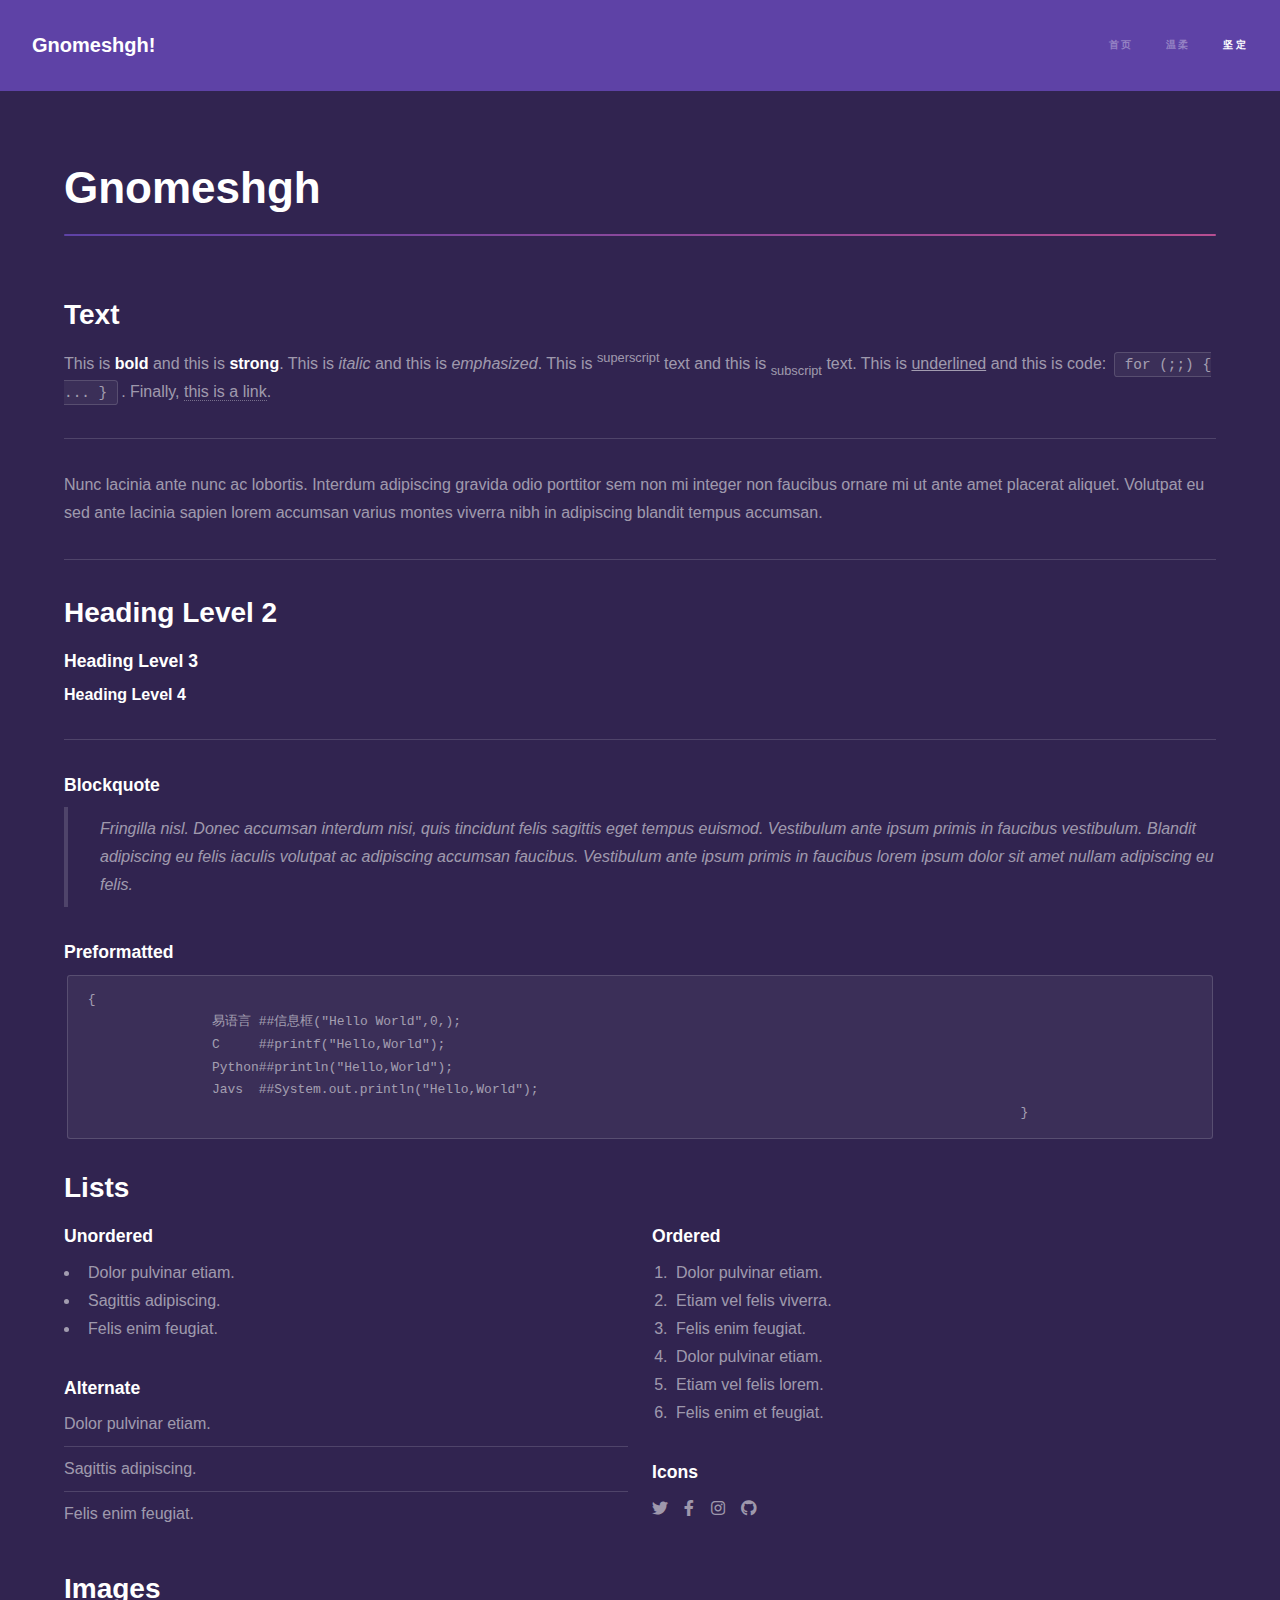
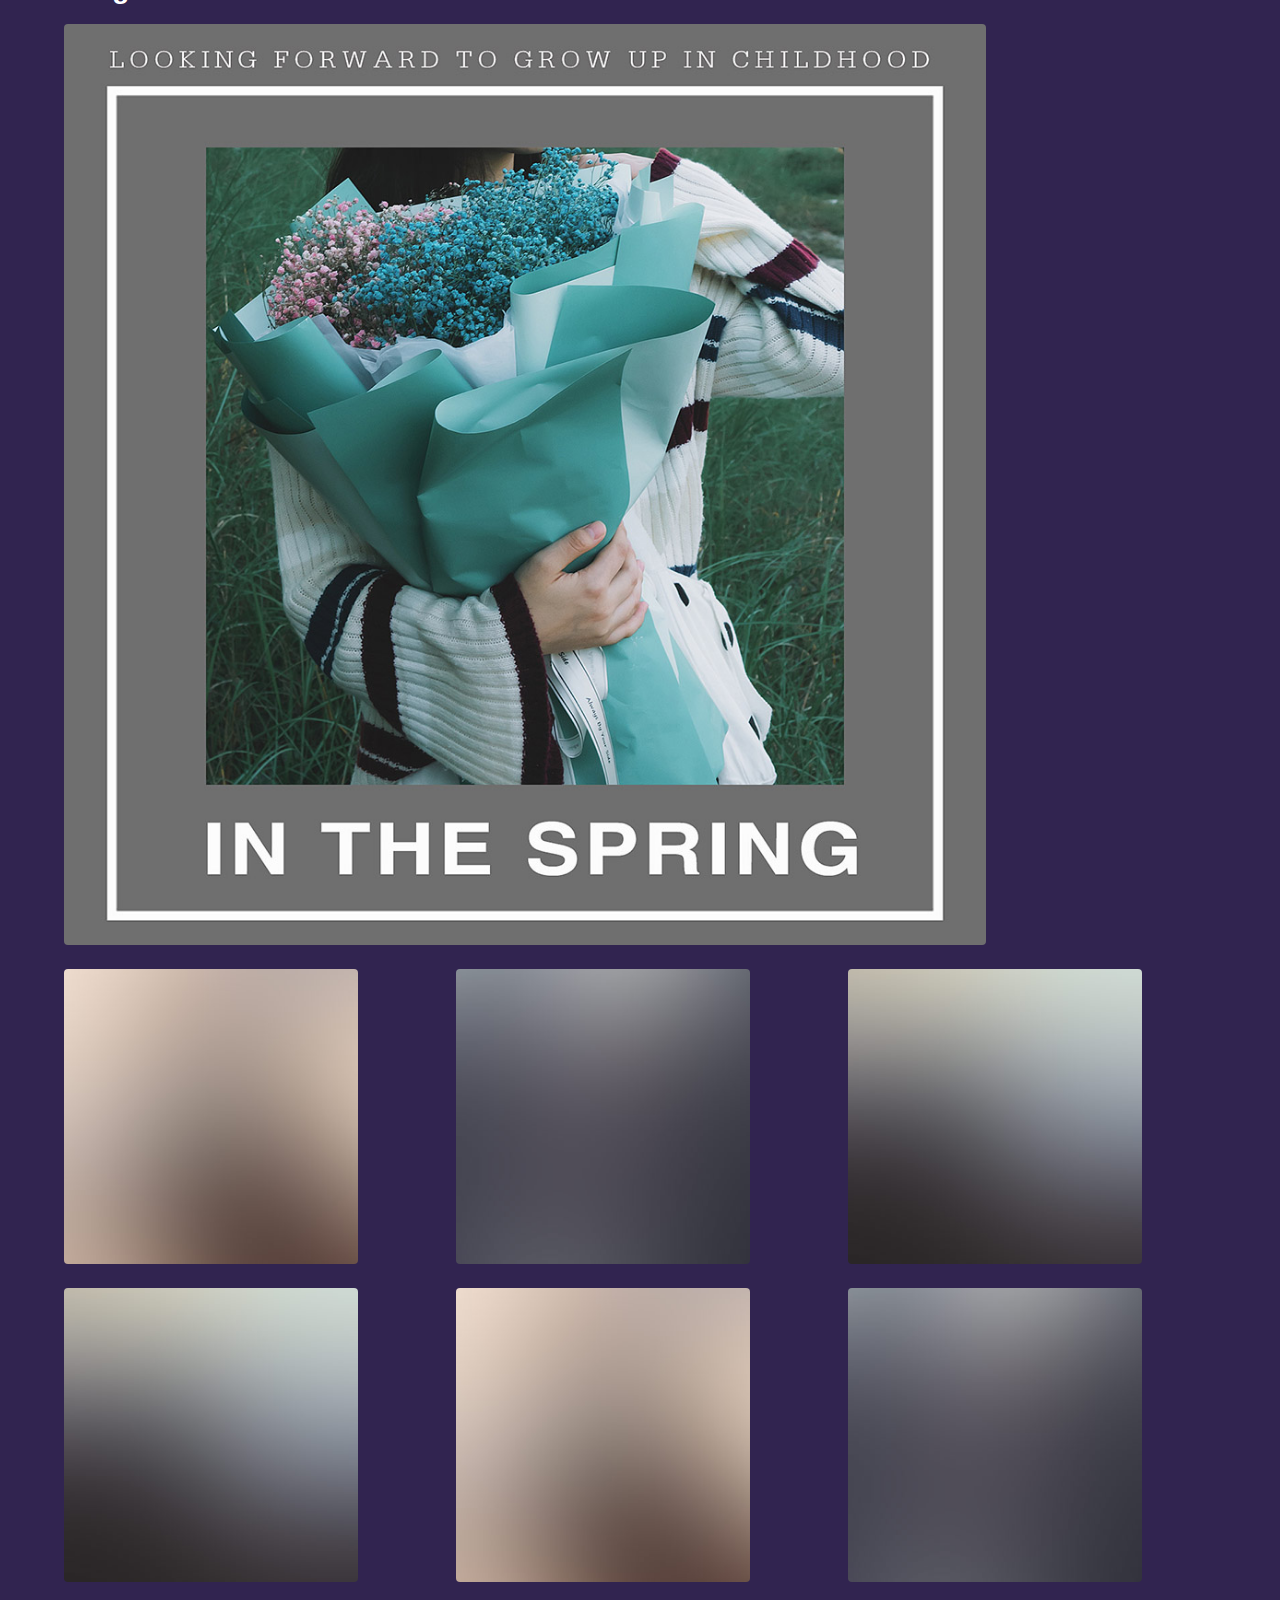
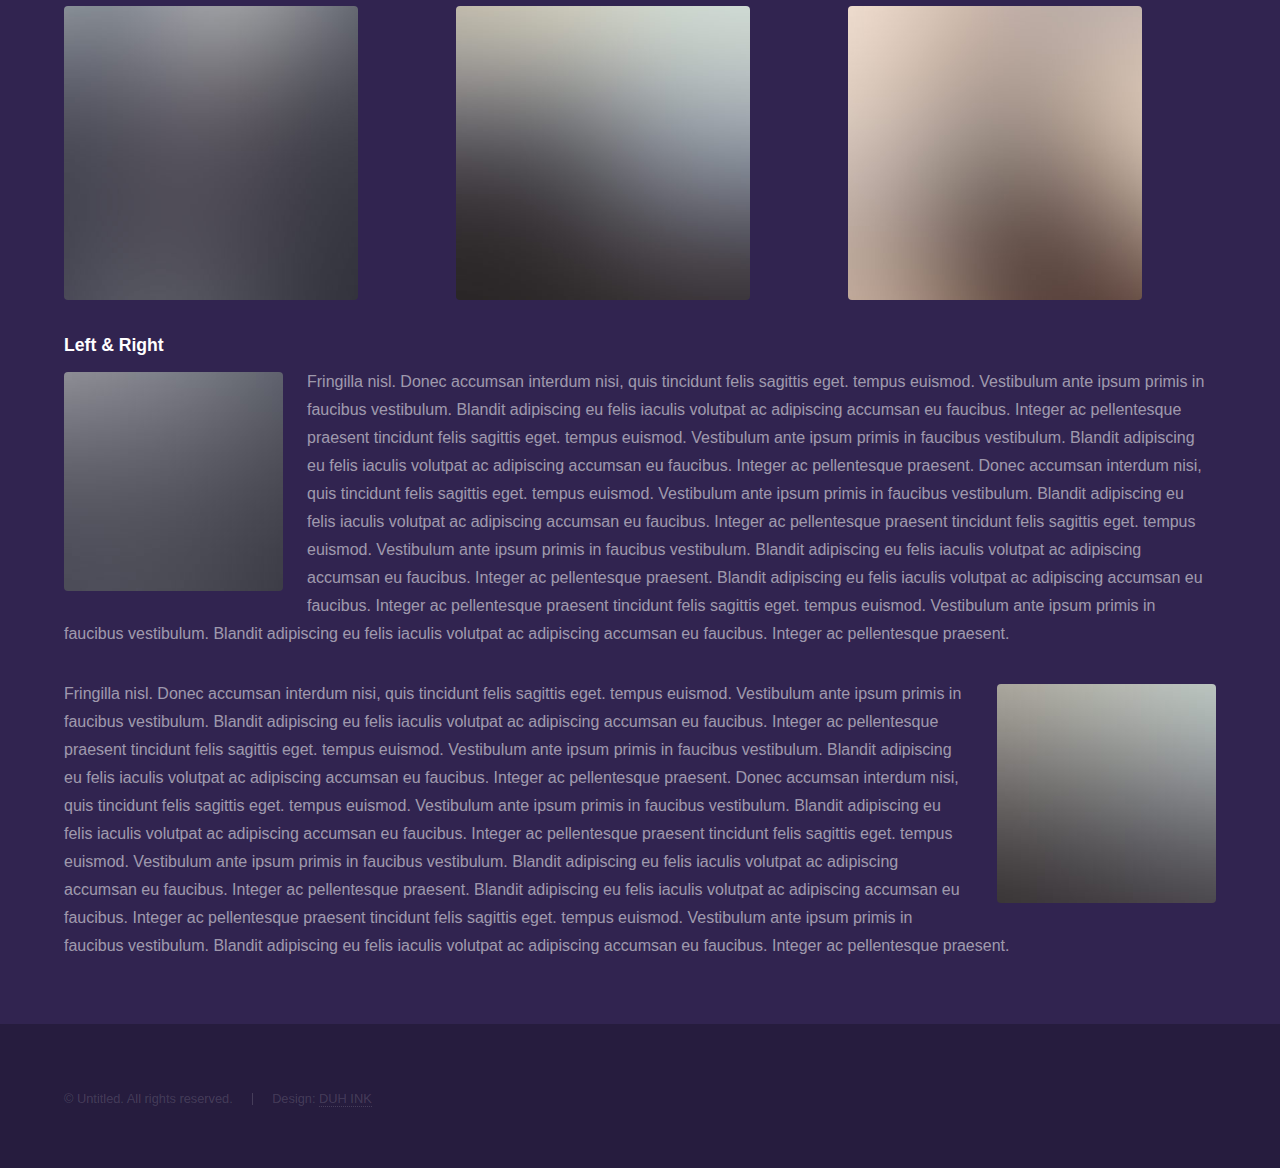
==== commit 5862a074: "Add files via upload" ====
--- a/elements.html
+++ b/elements.html
@@ -50,15 +50,12 @@
 									<h3>Blockquote</h3>
 									<blockquote>Fringilla nisl. Donec accumsan interdum nisi, quis tincidunt felis sagittis eget tempus euismod. Vestibulum ante ipsum primis in faucibus vestibulum. Blandit adipiscing eu felis iaculis volutpat ac adipiscing accumsan faucibus. Vestibulum ante ipsum primis in faucibus lorem ipsum dolor sit amet nullam adipiscing eu felis.</blockquote>
 									<h3>Preformatted</h3>
-									<pre><code>i = 0;
-
-while (!deck.isInOrder()) {
-    print 'Iteration ' + i;
-    deck.shuffle();
-    i++;
-}
-
-print 'It took ' + i + ' iterations to sort the deck.';</code></pre>
+									<pre><code>{
+		易语言&nbsp;##信息框("Hello World",0,);
+		C&nbsp;&nbsp;&nbsp;&nbsp;&nbsp;##printf("Hello,World");
+		Python##println("Hello,World");
+		Javs&nbsp;&nbsp;##System.out.println("Hello,World");
+															}</code></pre>
 								</section>
 
 							<!-- Lists -->
--- a/assets/css/main.css
+++ b/assets/css/main.css
@@ -2596,7 +2596,7 @@
 		.image.fit {
 			display: block;
 			margin: 0 0 2em 0;
-			width: 60%;
+			width: 80%;
 		}
 
 			.image.fit img {
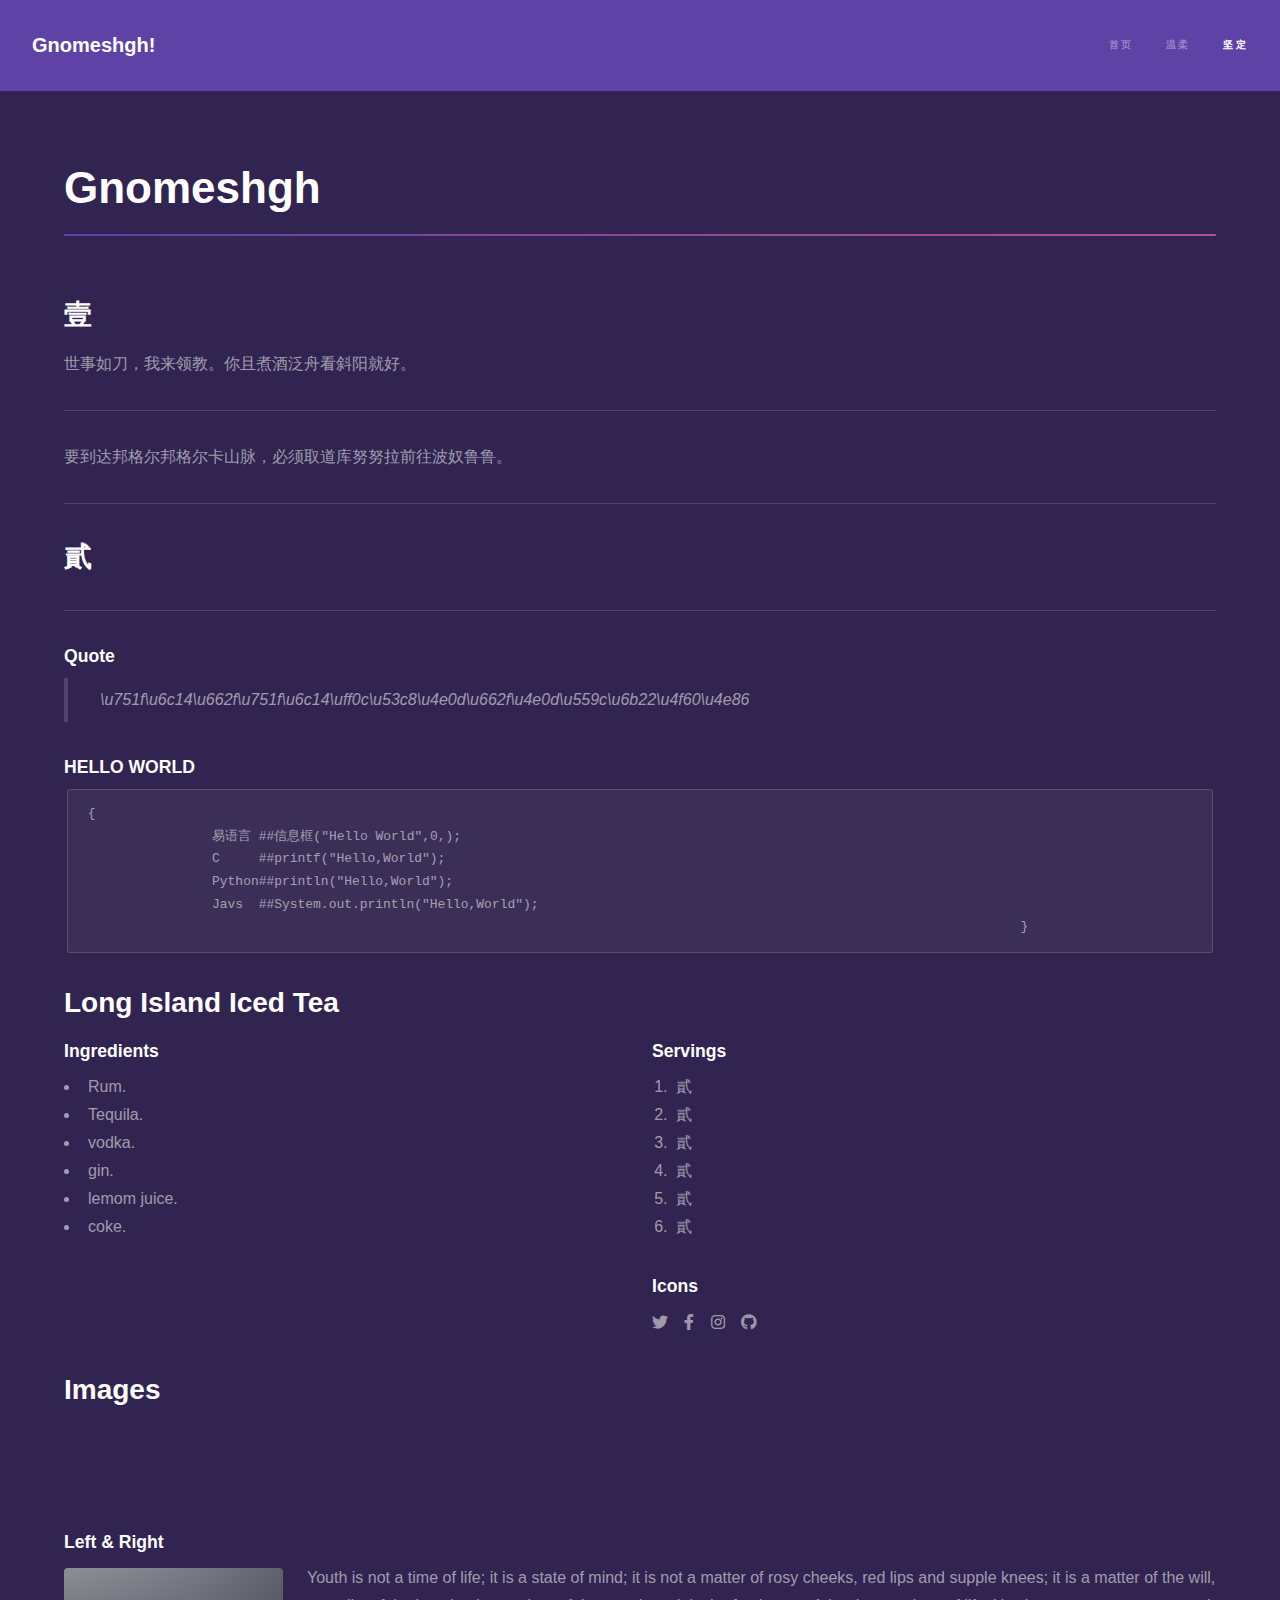
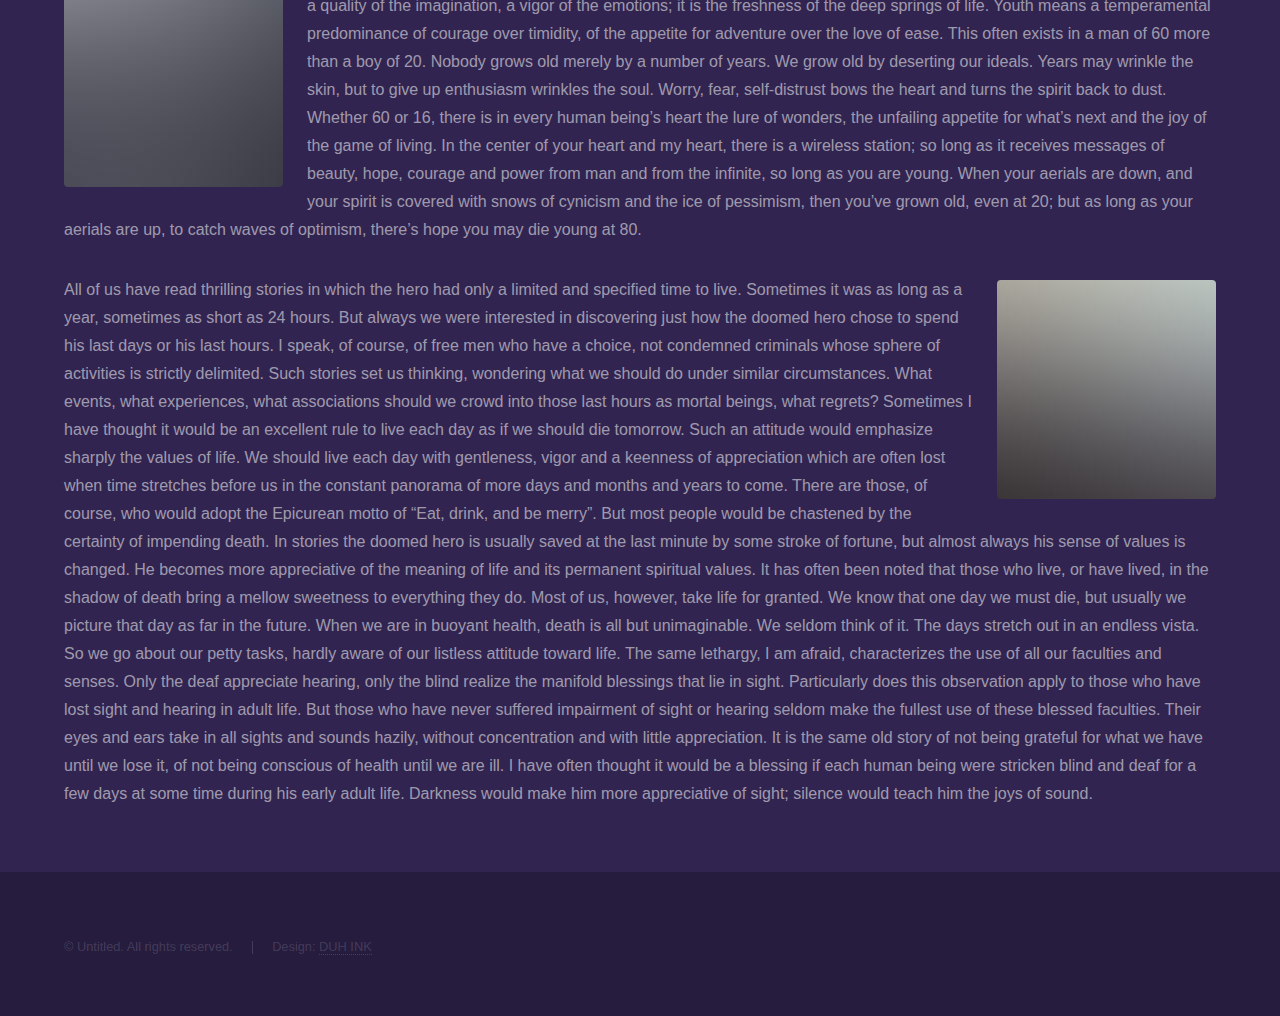
==== commit f5dfd1f4: "Add files via upload" ====
--- a/elements.html
+++ b/elements.html
@@ -36,20 +36,16 @@
 
 							<!-- Text -->
 								<section>
-									<h2>Text</h2>
-									<p>This is <b>bold</b> and this is <strong>strong</strong>. This is <i>italic</i> and this is <em>emphasized</em>.
-									This is <sup>superscript</sup> text and this is <sub>subscript</sub> text.
-									This is <u>underlined</u> and this is code: <code>for (;;) { ... }</code>. Finally, <a href="#">this is a link</a>.</p>
+									<h2>壹</h2>
+									<p>世事如刀，我来领教。你且煮酒泛舟看斜阳就好。</p>
 									<hr />
-									<p>Nunc lacinia ante nunc ac lobortis. Interdum adipiscing gravida odio porttitor sem non mi integer non faucibus ornare mi ut ante amet placerat aliquet. Volutpat eu sed ante lacinia sapien lorem accumsan varius montes viverra nibh in adipiscing blandit tempus accumsan.</p>
+									<p>要到达邦格尔邦格尔卡山脉，必须取道库努努拉前往波奴鲁鲁。</p>
 									<hr />
-									<h2>Heading Level 2</h2>
-									<h3>Heading Level 3</h3>
-									<h4>Heading Level 4</h4>
+									<h2>貳</h2>
 									<hr />
-									<h3>Blockquote</h3>
-									<blockquote>Fringilla nisl. Donec accumsan interdum nisi, quis tincidunt felis sagittis eget tempus euismod. Vestibulum ante ipsum primis in faucibus vestibulum. Blandit adipiscing eu felis iaculis volutpat ac adipiscing accumsan faucibus. Vestibulum ante ipsum primis in faucibus lorem ipsum dolor sit amet nullam adipiscing eu felis.</blockquote>
-									<h3>Preformatted</h3>
+									<h3>Quote</h3>
+									<blockquote>\u751f\u6c14\u662f\u751f\u6c14\uff0c\u53c8\u4e0d\u662f\u4e0d\u559c\u6b22\u4f60\u4e86</blockquote>
+									<h3>HELLO WORLD</h3>
 									<pre><code>{
 		易语言&nbsp;##信息框("Hello World",0,);
 		C&nbsp;&nbsp;&nbsp;&nbsp;&nbsp;##printf("Hello,World");
@@ -60,31 +56,28 @@
 
 							<!-- Lists -->
 								<section>
-									<h2>Lists</h2>
+									<h2>Long Island Iced Tea</h2>
 									<div class="row">
 										<div class="col-6 col-12-medium">
-											<h3>Unordered</h3>
+											<h3>Ingredients</h3>
 											<ul>
-												<li>Dolor pulvinar etiam.</li>
-												<li>Sagittis adipiscing.</li>
-												<li>Felis enim feugiat.</li>
-											</ul>
-											<h3>Alternate</h3>
-											<ul class="alt">
-												<li>Dolor pulvinar etiam.</li>
-												<li>Sagittis adipiscing.</li>
-												<li>Felis enim feugiat.</li>
+												<li>Rum.</li>
+												<li>Tequila.</li>
+												<li>vodka.</li>
+												<li>gin.</li>
+												<li>lemom juice.</li>
+												<li>coke.</li>
 											</ul>
 										</div>
 										<div class="col-6 col-12-medium">
-											<h3>Ordered</h3>
+											<h3>Servings</h3>
 											<ol>
-												<li>Dolor pulvinar etiam.</li>
-												<li>Etiam vel felis viverra.</li>
-												<li>Felis enim feugiat.</li>
-												<li>Dolor pulvinar etiam.</li>
-												<li>Etiam vel felis lorem.</li>
-												<li>Felis enim et feugiat.</li>
+												<li>貳</li>
+												<li>貳</li>
+												<li>貳</li>
+												<li>貳</li>
+												<li>貳</li>
+												<li>貳</li>
 											</ol>
 											<h3>Icons</h3>
 											<ul class="icons">
@@ -107,21 +100,41 @@
 									<h2>Images</h2>
 									<div class="box alt">
 										<div class="row gtr-uniform">
-											<div class="col-12"><span class="image fit"><img src="images/pic04.jpg" alt="" /></span></div>
-											<div class="col-4"><span class="image fit"><img src="images/pic01.jpg" alt="" /></span></div>
-											<div class="col-4"><span class="image fit"><img src="images/pic02.jpg" alt="" /></span></div>
-											<div class="col-4"><span class="image fit"><img src="images/pic03.jpg" alt="" /></span></div>
-											<div class="col-4"><span class="image fit"><img src="images/pic03.jpg" alt="" /></span></div>
-											<div class="col-4"><span class="image fit"><img src="images/pic01.jpg" alt="" /></span></div>
-											<div class="col-4"><span class="image fit"><img src="images/pic02.jpg" alt="" /></span></div>
-											<div class="col-4"><span class="image fit"><img src="images/pic02.jpg" alt="" /></span></div>
-											<div class="col-4"><span class="image fit"><img src="images/pic03.jpg" alt="" /></span></div>
-											<div class="col-4"><span class="image fit"><img src="images/pic01.jpg" alt="" /></span></div>
+											<div class="col-12"><span class="image fit"><img src="images/pic20.jpg" alt="" /></span></div>
+											<div class="col-4"><span class="image fit"><img src="images/pic21.jpg" alt="" /></span></div>
+											<div class="col-4"><span class="image fit"><img src="images/pic22.jpg" alt="" /></span></div>
+											<div class="col-4"><span class="image fit"><img src="images/pic23.jpg" alt="" /></span></div>
+											<div class="col-4"><span class="image fit"><img src="images/pic24.jpg" alt="" /></span></div>
+											<div class="col-4"><span class="image fit"><img src="images/pic25.jpg" alt="" /></span></div>
+											<div class="col-4"><span class="image fit"><img src="images/pic26.jpg" alt="" /></span></div>
+											<div class="col-4"><span class="image fit"><img src="images/pic27.jpg" alt="" /></span></div>
+											<div class="col-4"><span class="image fit"><img src="images/pic28.jpg" alt="" /></span></div>
+											<div class="col-4"><span class="image fit"><img src="images/pic29.jpg" alt="" /></span></div>
 										</div>
 									</div>
 									<h3>Left &amp; Right</h3>
-									<p><span class="image left"><img src="images/pic05.jpg" alt="" /></span>Fringilla nisl. Donec accumsan interdum nisi, quis tincidunt felis sagittis eget. tempus euismod. Vestibulum ante ipsum primis in faucibus vestibulum. Blandit adipiscing eu felis iaculis volutpat ac adipiscing accumsan eu faucibus. Integer ac pellentesque praesent tincidunt felis sagittis eget. tempus euismod. Vestibulum ante ipsum primis in faucibus vestibulum. Blandit adipiscing eu felis iaculis volutpat ac adipiscing accumsan eu faucibus. Integer ac pellentesque praesent. Donec accumsan interdum nisi, quis tincidunt felis sagittis eget. tempus euismod. Vestibulum ante ipsum primis in faucibus vestibulum. Blandit adipiscing eu felis iaculis volutpat ac adipiscing accumsan eu faucibus. Integer ac pellentesque praesent tincidunt felis sagittis eget. tempus euismod. Vestibulum ante ipsum primis in faucibus vestibulum. Blandit adipiscing eu felis iaculis volutpat ac adipiscing accumsan eu faucibus. Integer ac pellentesque praesent. Blandit adipiscing eu felis iaculis volutpat ac adipiscing accumsan eu faucibus. Integer ac pellentesque praesent tincidunt felis sagittis eget. tempus euismod. Vestibulum ante ipsum primis in faucibus vestibulum. Blandit adipiscing eu felis iaculis volutpat ac adipiscing accumsan eu faucibus. Integer ac pellentesque praesent.</p>
-									<p><span class="image right"><img src="images/pic06.jpg" alt="" /></span>Fringilla nisl. Donec accumsan interdum nisi, quis tincidunt felis sagittis eget. tempus euismod. Vestibulum ante ipsum primis in faucibus vestibulum. Blandit adipiscing eu felis iaculis volutpat ac adipiscing accumsan eu faucibus. Integer ac pellentesque praesent tincidunt felis sagittis eget. tempus euismod. Vestibulum ante ipsum primis in faucibus vestibulum. Blandit adipiscing eu felis iaculis volutpat ac adipiscing accumsan eu faucibus. Integer ac pellentesque praesent. Donec accumsan interdum nisi, quis tincidunt felis sagittis eget. tempus euismod. Vestibulum ante ipsum primis in faucibus vestibulum. Blandit adipiscing eu felis iaculis volutpat ac adipiscing accumsan eu faucibus. Integer ac pellentesque praesent tincidunt felis sagittis eget. tempus euismod. Vestibulum ante ipsum primis in faucibus vestibulum. Blandit adipiscing eu felis iaculis volutpat ac adipiscing accumsan eu faucibus. Integer ac pellentesque praesent. Blandit adipiscing eu felis iaculis volutpat ac adipiscing accumsan eu faucibus. Integer ac pellentesque praesent tincidunt felis sagittis eget. tempus euismod. Vestibulum ante ipsum primis in faucibus vestibulum. Blandit adipiscing eu felis iaculis volutpat ac adipiscing accumsan eu faucibus. Integer ac pellentesque praesent.</p>
+									<p><span class="image left"><img src="images/pic05.jpg" alt="" /></span>Youth is not a time of life; it is a state of mind; it is not a matter of rosy cheeks, red lips and supple knees; it is a matter of the will, a quality of the imagination, a vigor of the emotions; it is the freshness of the deep springs of life.
+
+Youth means a temperamental predominance of courage over timidity, of the appetite for adventure over the love of ease. This often exists in a man of 60 more than a boy of 20. Nobody grows old merely by a number of years. We grow old by deserting our ideals.
+
+Years may wrinkle the skin, but to give up enthusiasm wrinkles the soul. Worry, fear, self-distrust bows the heart and turns the spirit back to dust.
+
+Whether 60 or 16, there is in every human being’s heart the lure of wonders, the unfailing appetite for what’s next and the joy of the game of living. In the center of your heart and my heart, there is a wireless station; so long as it receives messages of beauty, hope, courage and power from man and from the infinite, so long as you are young.
+
+When your aerials are down, and your spirit is covered with snows of cynicism and the ice of pessimism, then you’ve grown old, even at 20; but as long as your aerials are up, to catch waves of optimism, there’s hope you may die young at 80.</p>
+									<p><span class="image right"><img src="images/pic06.jpg" alt="" /></span>All of us have read thrilling stories in which the hero had only a limited and specified time to live. Sometimes it was as long as a year, sometimes as short as 24 hours. But always we were interested in discovering just how the doomed hero chose to spend his last days or his last hours. I speak, of course, of free men who have a choice, not condemned criminals whose sphere of activities is strictly delimited.
+
+Such stories set us thinking, wondering what we should do under similar circumstances. What events, what experiences, what associations should we crowd into those last hours as mortal beings, what regrets?
+
+Sometimes I have thought it would be an excellent rule to live each day as if we should die tomorrow. Such an attitude would emphasize sharply the values of life. We should live each day with gentleness, vigor and a keenness of appreciation which are often lost when time stretches before us in the constant panorama of more days and months and years to come. There are those, of course, who would adopt the Epicurean motto of “Eat, drink, and be merry”. But most people would be chastened by the certainty of impending death.
+
+In stories the doomed hero is usually saved at the last minute by some stroke of fortune, but almost always his sense of values is changed. He becomes more appreciative of the meaning of life and its permanent spiritual values. It has often been noted that those who live, or have lived, in the shadow of death bring a mellow sweetness to everything they do.
+
+Most of us, however, take life for granted. We know that one day we must die, but usually we picture that day as far in the future. When we are in buoyant health, death is all but unimaginable. We seldom think of it. The days stretch out in an endless vista. So we go about our petty tasks, hardly aware of our listless attitude toward life.
+
+The same lethargy, I am afraid, characterizes the use of all our faculties and senses. Only the deaf appreciate hearing, only the blind realize the manifold blessings that lie in sight. Particularly does this observation apply to those who have lost sight and hearing in adult life. But those who have never suffered impairment of sight or hearing seldom make the fullest use of these blessed faculties. Their eyes and ears take in all sights and sounds hazily, without concentration and with little appreciation. It is the same old story of not being grateful for what we have until we lose it, of not being conscious of health until we are ill.
+
+I have often thought it would be a blessing if each human being were stricken blind and deaf for a few days at some time during his early adult life. Darkness would make him more appreciative of sight; silence would teach him the joys of sound.</p>
 								</section>
 
 						</div>
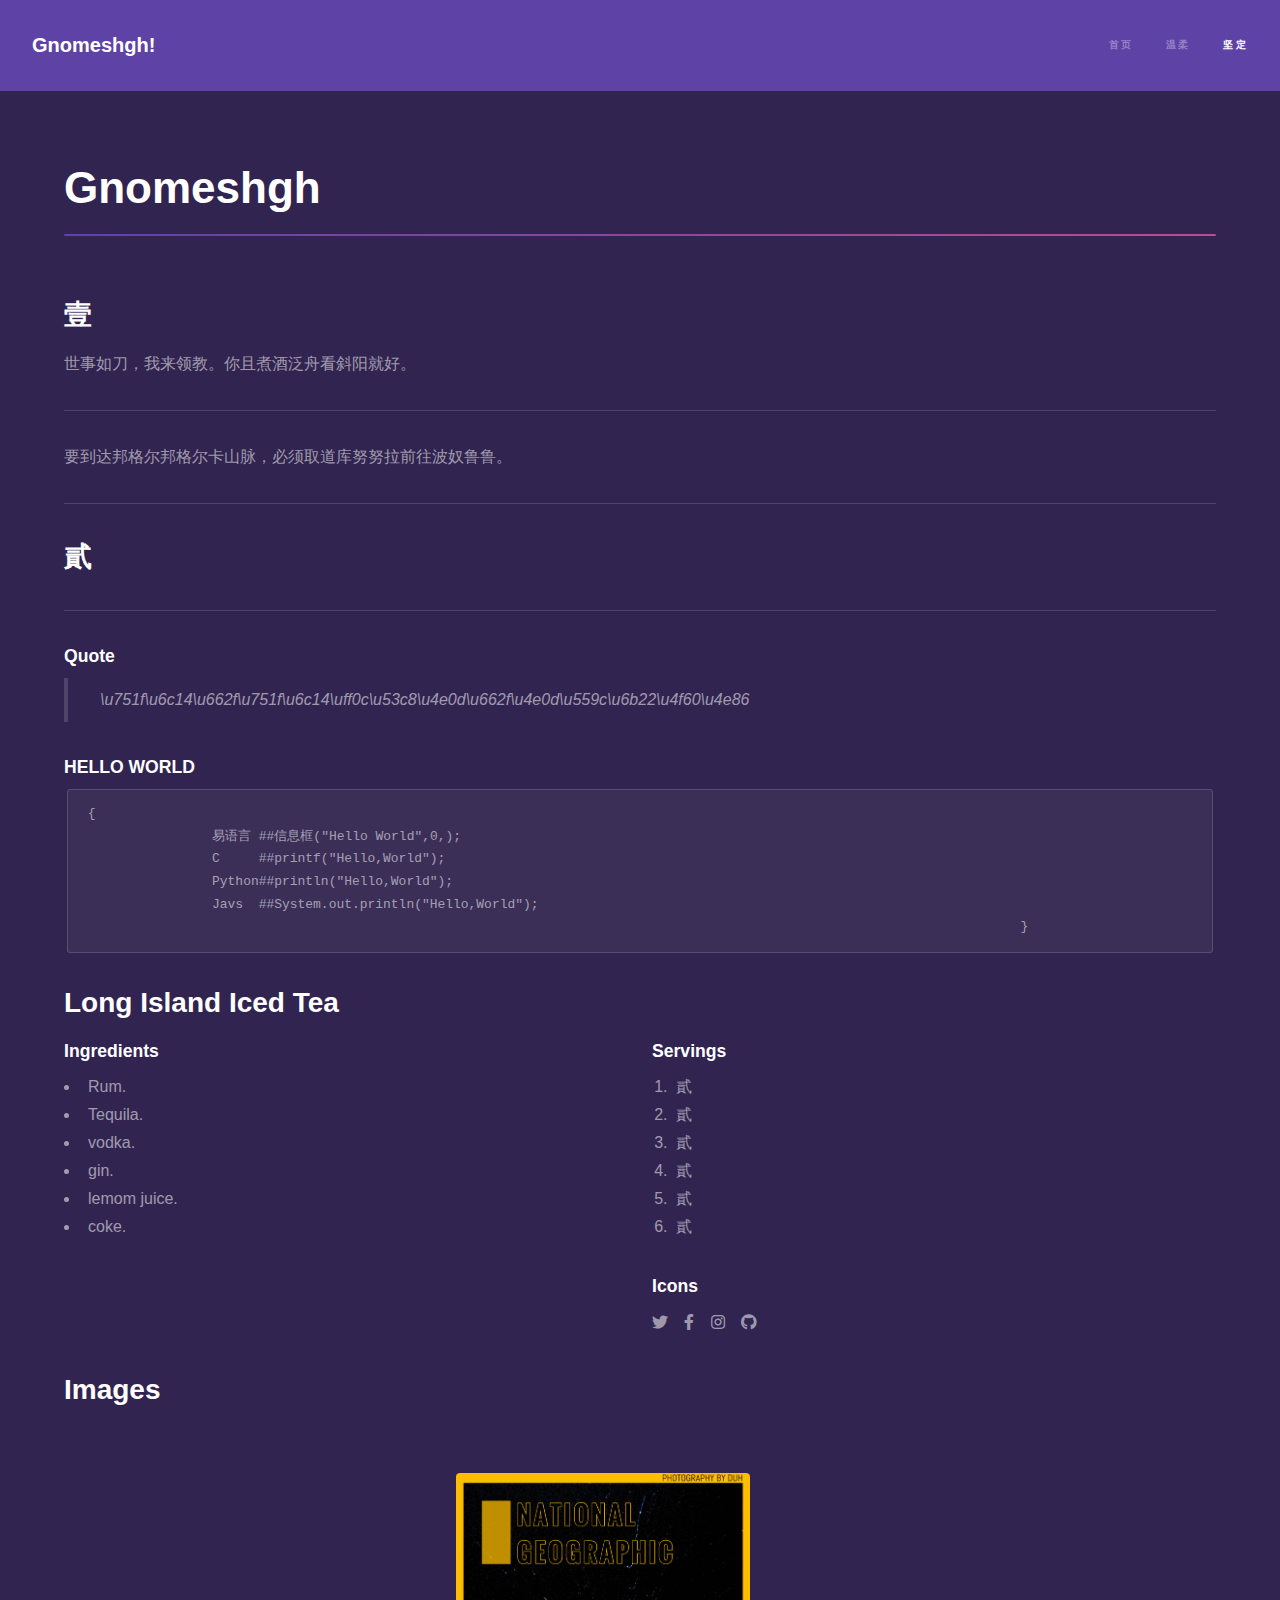
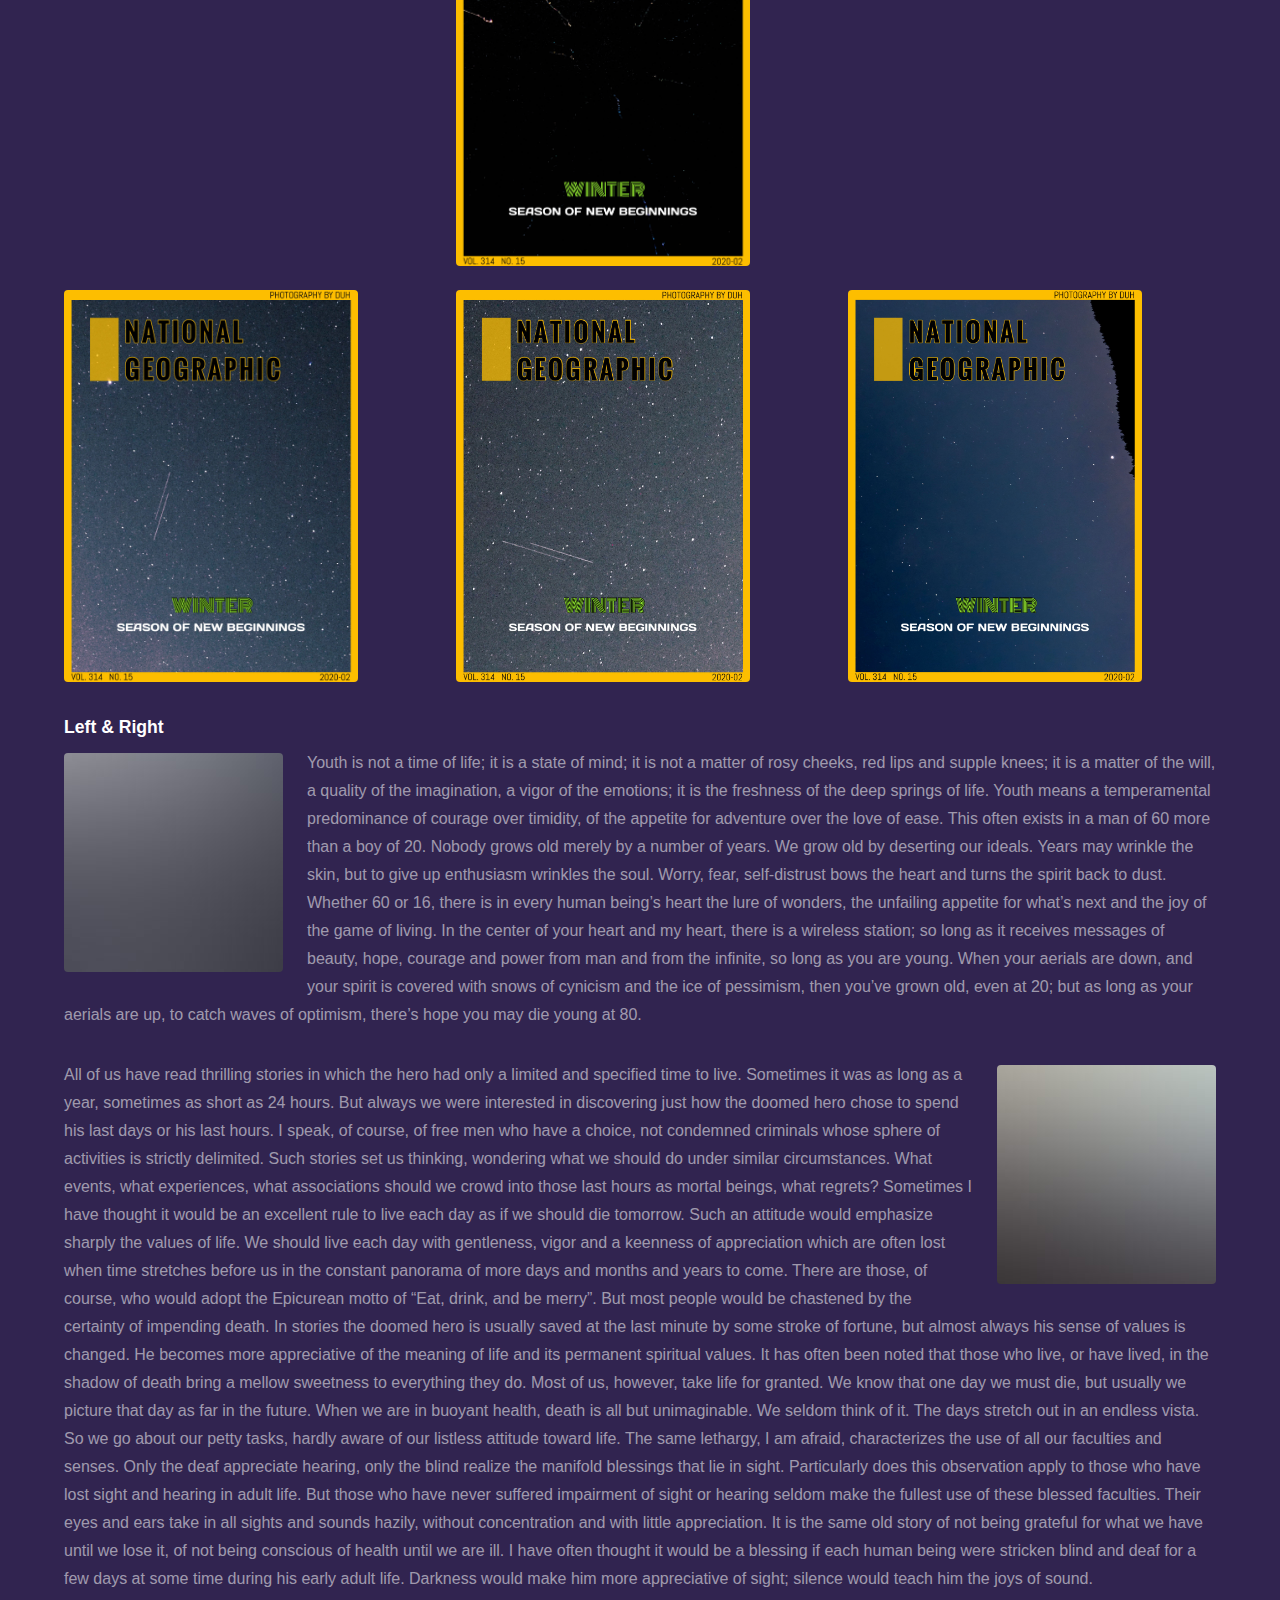
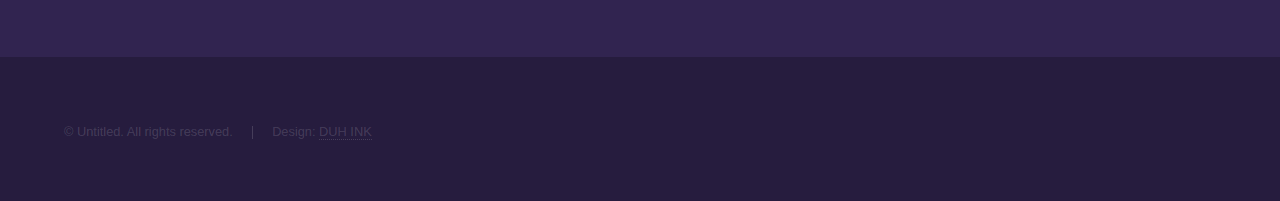
==== commit ccb901b5: "Add files via upload" ====
--- a/elements.html
+++ b/elements.html
@@ -100,16 +100,16 @@
 									<h2>Images</h2>
 									<div class="box alt">
 										<div class="row gtr-uniform">
-											<div class="col-12"><span class="image fit"><img src="images/pic20.jpg" alt="" /></span></div>
-											<div class="col-4"><span class="image fit"><img src="images/pic21.jpg" alt="" /></span></div>
-											<div class="col-4"><span class="image fit"><img src="images/pic22.jpg" alt="" /></span></div>
-											<div class="col-4"><span class="image fit"><img src="images/pic23.jpg" alt="" /></span></div>
-											<div class="col-4"><span class="image fit"><img src="images/pic24.jpg" alt="" /></span></div>
-											<div class="col-4"><span class="image fit"><img src="images/pic25.jpg" alt="" /></span></div>
-											<div class="col-4"><span class="image fit"><img src="images/pic26.jpg" alt="" /></span></div>
-											<div class="col-4"><span class="image fit"><img src="images/pic27.jpg" alt="" /></span></div>
-											<div class="col-4"><span class="image fit"><img src="images/pic28.jpg" alt="" /></span></div>
-											<div class="col-4"><span class="image fit"><img src="images/pic29.jpg" alt="" /></span></div>
+											<div class="col-12"><span class="image fit"><img src="images/pic20.JPG" alt="" /></span></div>
+											<div class="col-4"><span class="image fit"><img src="images/pic21.JPG" alt="" /></span></div>
+											<div class="col-4"><span class="image fit"><img src="images/pic22.JPG" alt="" /></span></div>
+											<div class="col-4"><span class="image fit"><img src="images/pic23.JPG" alt="" /></span></div>
+											<div class="col-4"><span class="image fit"><img src="images/pic24.JPG" alt="" /></span></div>
+											<div class="col-4"><span class="image fit"><img src="images/pic25.JPG" alt="" /></span></div>
+											<div class="col-4"><span class="image fit"><img src="images/pic26.JPG" alt="" /></span></div>
+											<div class="col-4"><span class="image fit"><img src="images/pic27.JPG" alt="" /></span></div>
+											<div class="col-4"><span class="image fit"><img src="images/pic28.JPG" alt="" /></span></div>
+											<div class="col-4"><span class="image fit"><img src="images/pic29.JPG" alt="" /></span></div>
 										</div>
 									</div>
 									<h3>Left &amp; Right</h3>
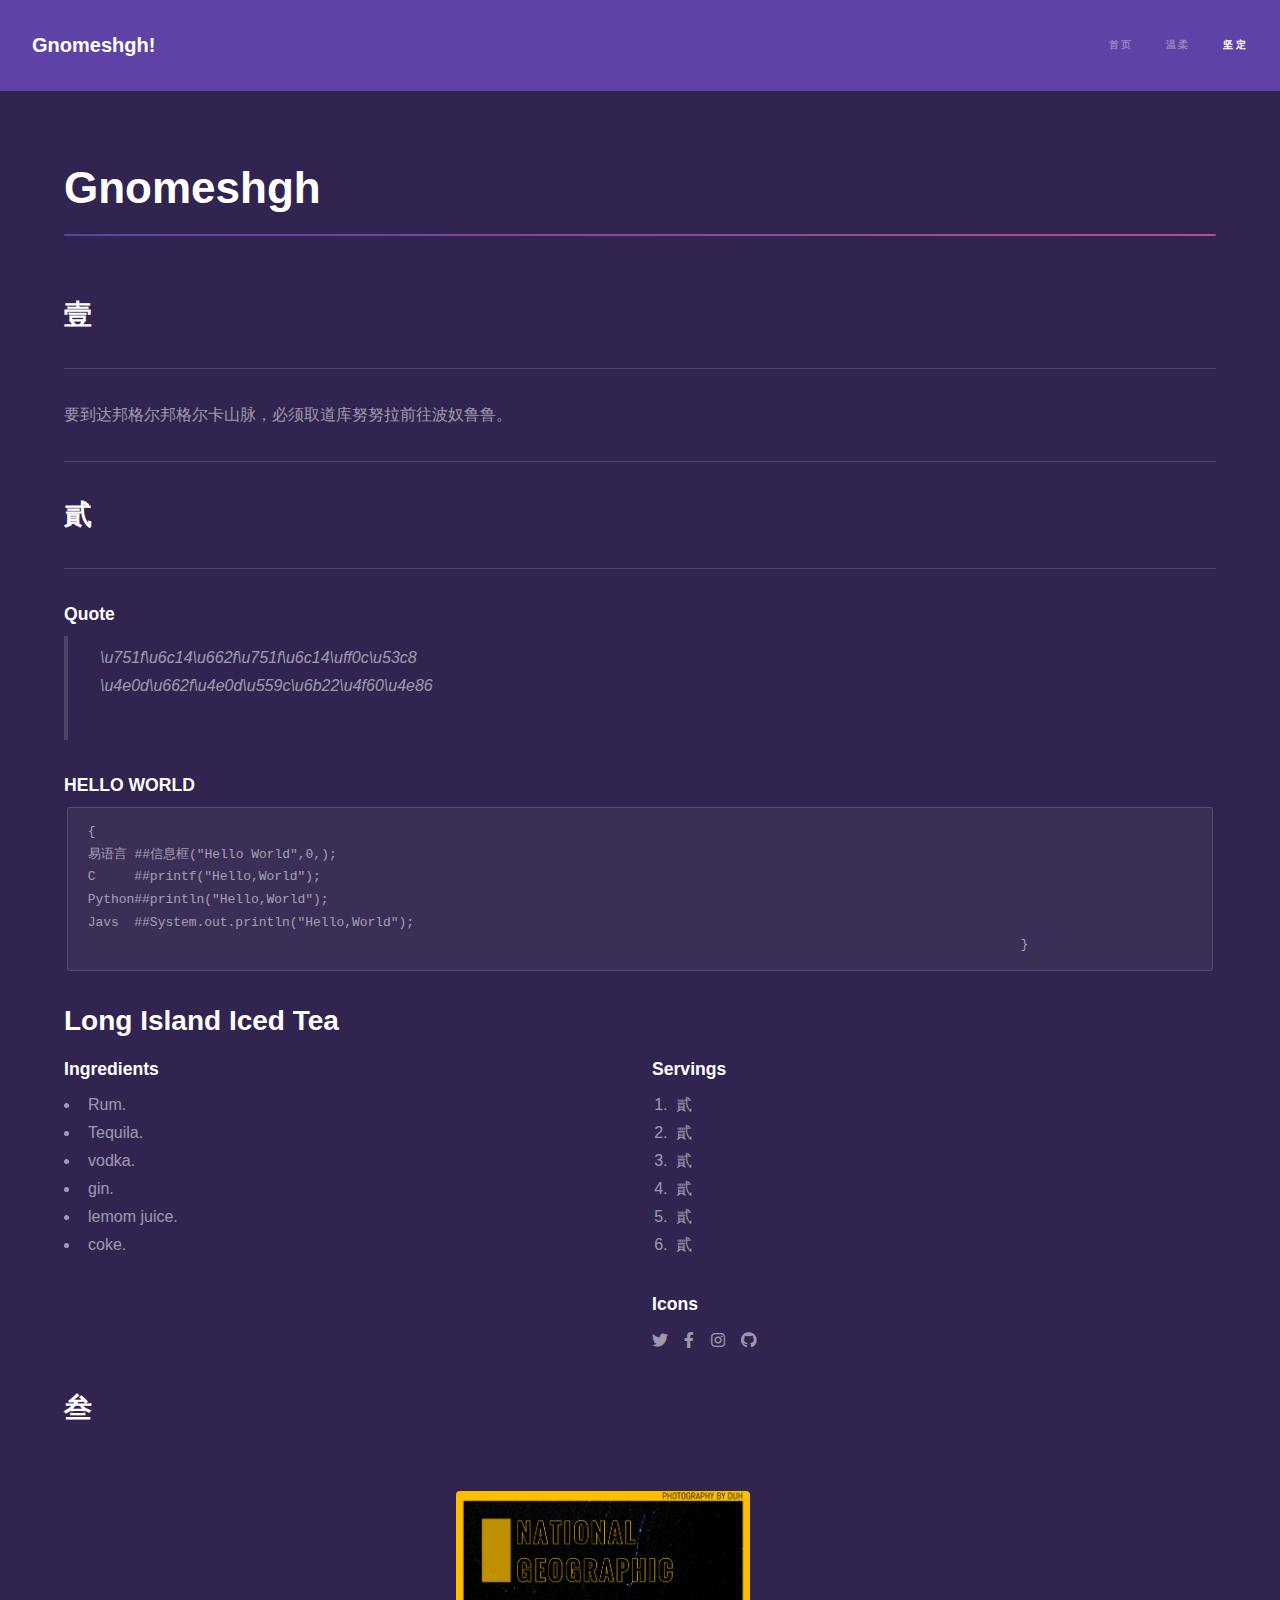
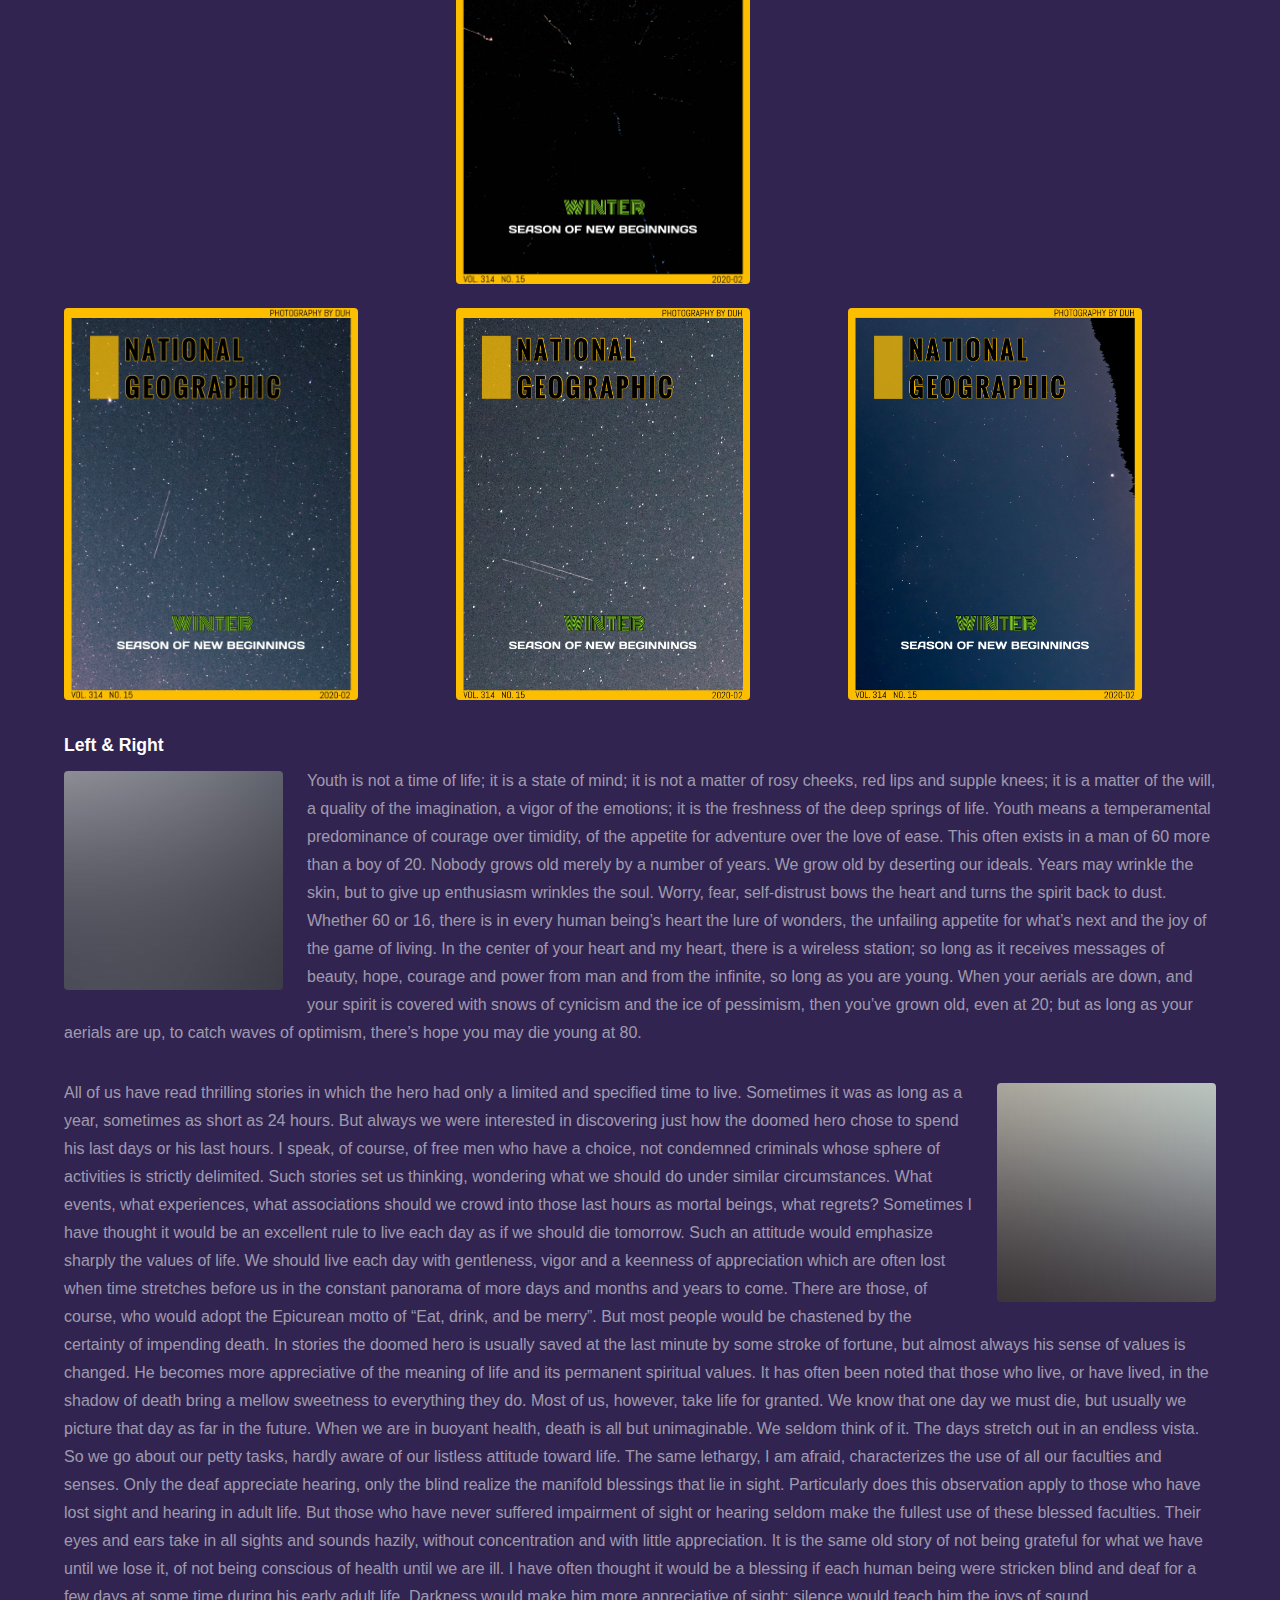
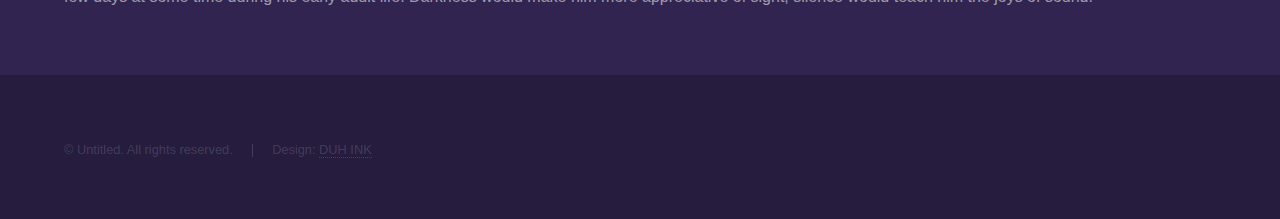
==== commit 8dab3ff2: "Add files via upload" ====
--- a/elements.html
+++ b/elements.html
@@ -37,20 +37,20 @@
 							<!-- Text -->
 								<section>
 									<h2>壹</h2>
-									<p>世事如刀，我来领教。你且煮酒泛舟看斜阳就好。</p>
 									<hr />
 									<p>要到达邦格尔邦格尔卡山脉，必须取道库努努拉前往波奴鲁鲁。</p>
 									<hr />
 									<h2>貳</h2>
 									<hr />
 									<h3>Quote</h3>
-									<blockquote>\u751f\u6c14\u662f\u751f\u6c14\uff0c\u53c8\u4e0d\u662f\u4e0d\u559c\u6b22\u4f60\u4e86</blockquote>
+									<blockquote>\u751f\u6c14\u662f\u751f\u6c14\uff0c\u53c8<p>
+									\u4e0d\u662f\u4e0d\u559c\u6b22\u4f60\u4e86</blockquote>
 									<h3>HELLO WORLD</h3>
 									<pre><code>{
-		易语言&nbsp;##信息框("Hello World",0,);
-		C&nbsp;&nbsp;&nbsp;&nbsp;&nbsp;##printf("Hello,World");
-		Python##println("Hello,World");
-		Javs&nbsp;&nbsp;##System.out.println("Hello,World");
+易语言&nbsp;##信息框("Hello World",0,);
+C&nbsp;&nbsp;&nbsp;&nbsp;&nbsp;##printf("Hello,World");
+Python##println("Hello,World");
+Javs&nbsp;&nbsp;##System.out.println("Hello,World");
 															}</code></pre>
 								</section>
 
@@ -97,7 +97,7 @@
 							
 							<!-- Image -->
 								<section>
-									<h2>Images</h2>
+									<h2>叁</h2>
 									<div class="box alt">
 										<div class="row gtr-uniform">
 											<div class="col-12"><span class="image fit"><img src="images/pic20.JPG" alt="" /></span></div>
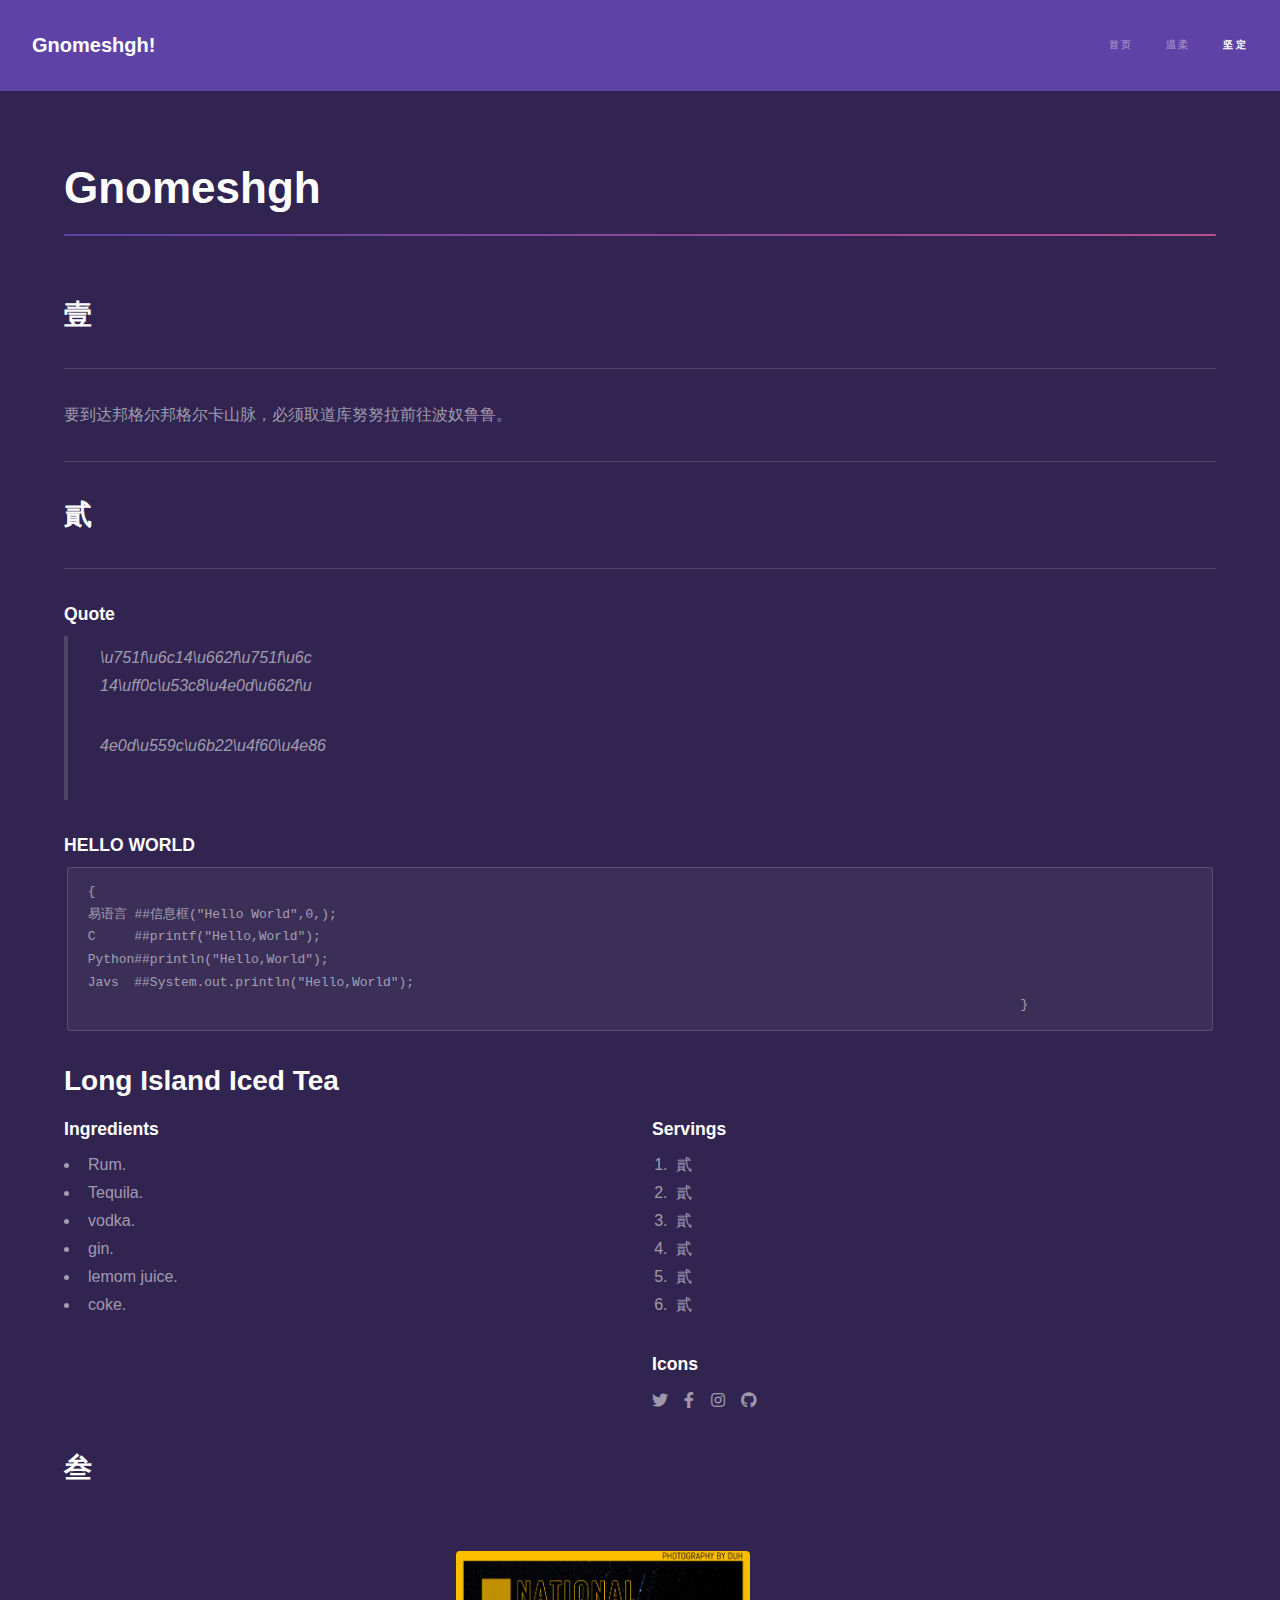
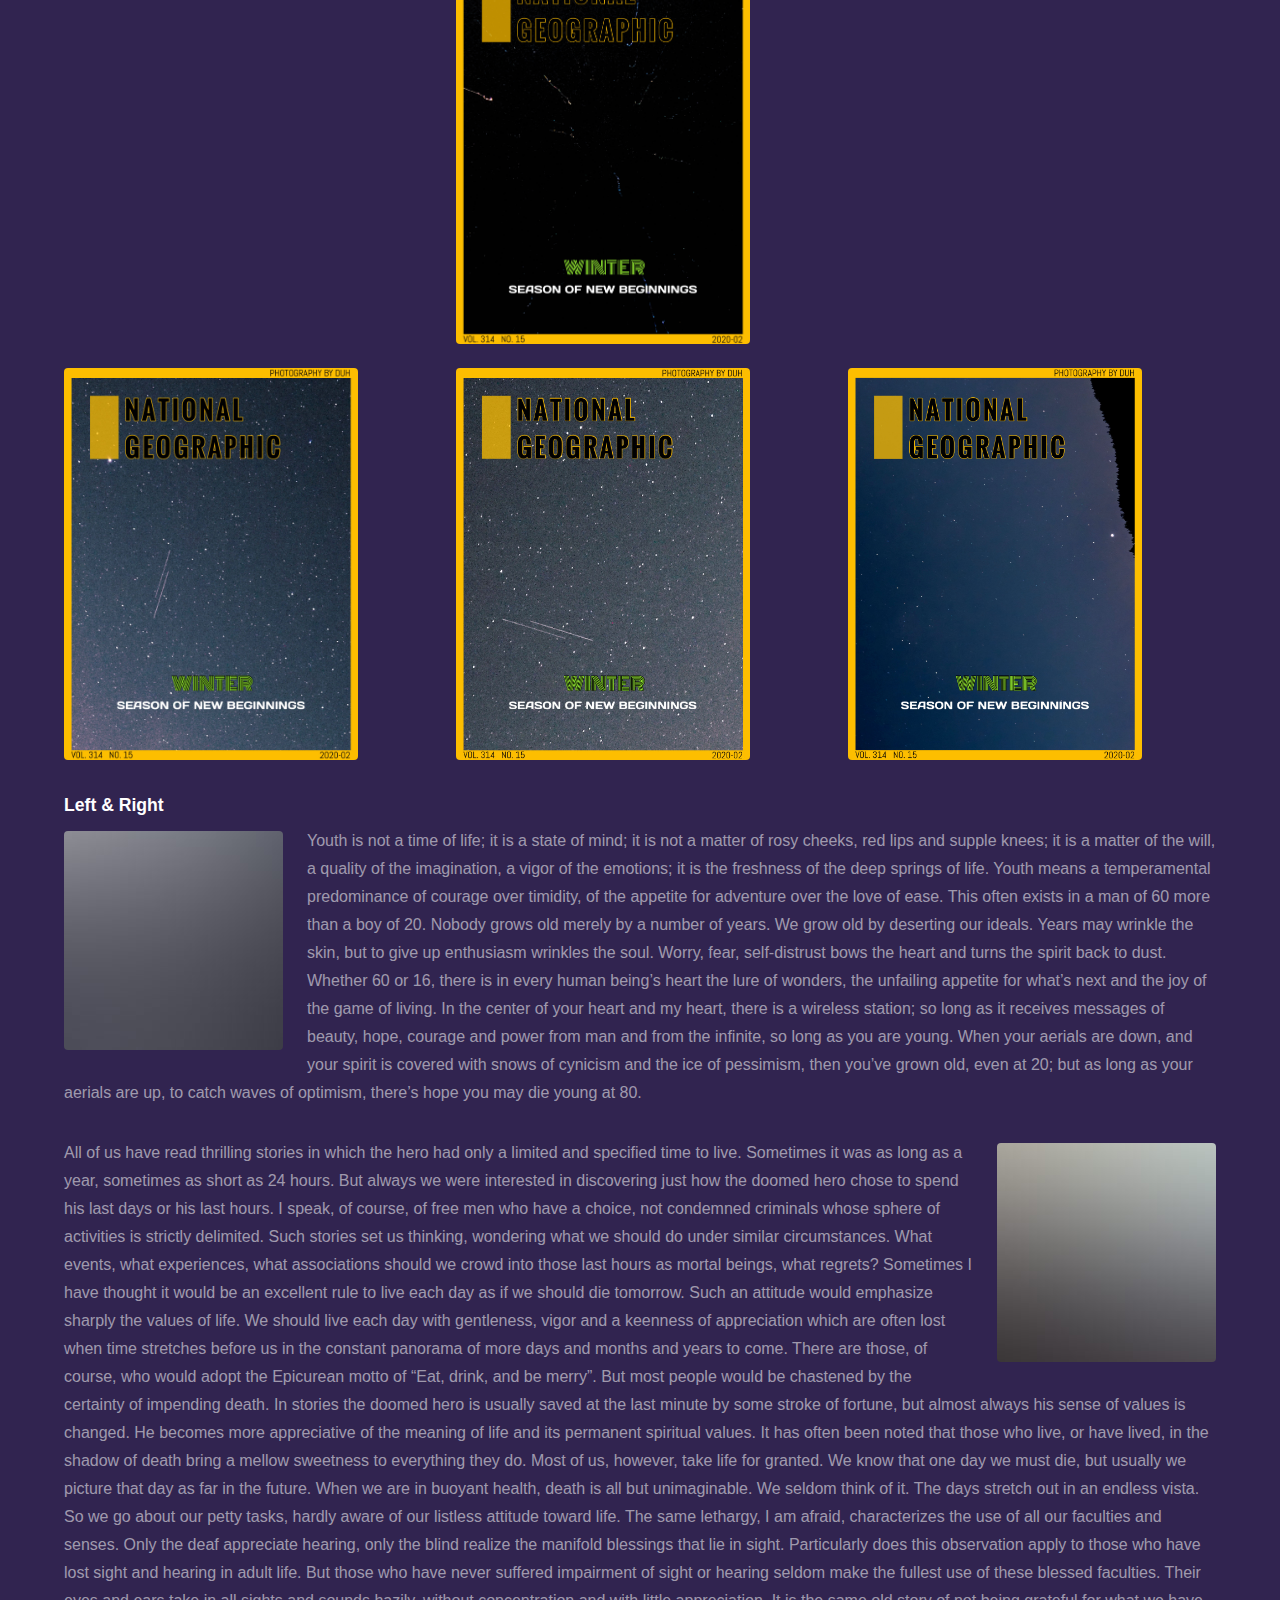
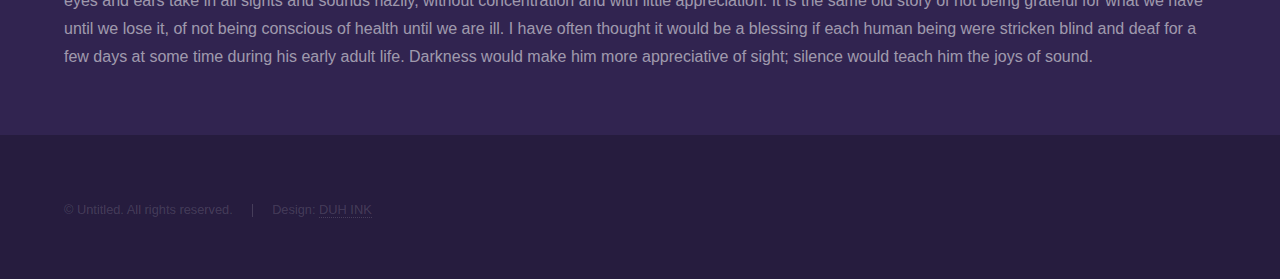
==== commit 2bf19f16: "Add files via upload" ====
--- a/elements.html
+++ b/elements.html
@@ -43,8 +43,10 @@
 									<h2>貳</h2>
 									<hr />
 									<h3>Quote</h3>
-									<blockquote>\u751f\u6c14\u662f\u751f\u6c14\uff0c\u53c8<p>
-									\u4e0d\u662f\u4e0d\u559c\u6b22\u4f60\u4e86</blockquote>
+									<blockquote>
+									\u751f\u6c14\u662f\u751f\u6c<p>
+									14\uff0c\u53c8\u4e0d\u662f\u<p>
+									4e0d\u559c\u6b22\u4f60\u4e86</blockquote>
 									<h3>HELLO WORLD</h3>
 									<pre><code>{
 易语言&nbsp;##信息框("Hello World",0,);
